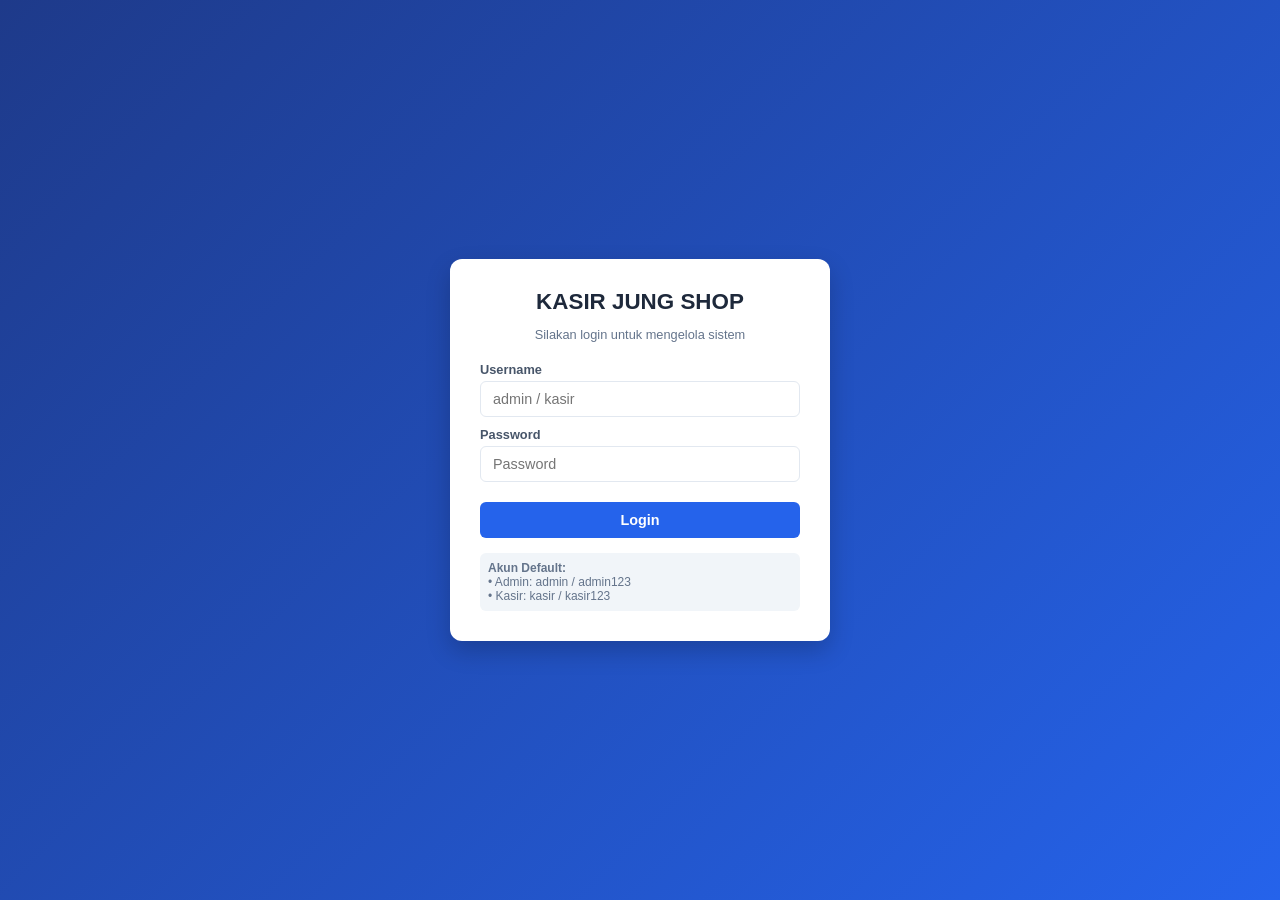
==== index.html @ 212c3812 "Include CryptoJS for SHA-256 functionality Added CryptoJS SHA-256 script for cryptographic functions" ====
<!DOCTYPE html>
<html lang="id">
<head>
  <meta charset="UTF-8">
  <meta name="viewport" content="width=device-width, initial-scale=1.0">
  <title>KASIR JUNG SHOP - Multi-User & Cloud Powered</title>
  
  <!-- Chart.js CDN -->
  <script src="https://cdn.jsdelivr.net/npm/chart.js"></script>

  <!-- Firebase SDK -->
<script src="https://www.gstatic.com/firebasejs/10.8.0/firebase-app-compat.js"></script>
<script src="https://www.gstatic.com/firebasejs/10.8.0/firebase-database-compat.js"></script>
<!-- CryptoJS SHA-256 -->
<script src="https://cdnjs.cloudflare.com/ajax/libs/crypto-js/4.1.1/crypto-js.min.js"></script>

  <style>
    :root {
      --primary: #2563eb;
      --primary-dark: #1d4ed8;
      --success: #10b981;
      --danger: #ef4444;
      --warning: #f59e0b;
      --bg: #f8fafc;
      --surface: #ffffff;
      --text: #0f172a;
      --text-muted: #64748b;
      --border: #e2e8f0;
    }

    * { box-sizing: border-box; margin: 0; padding: 0; font-family: -apple-system, BlinkMacSystemFont, "Segoe UI", Roboto, sans-serif; }
    body { background: var(--bg); color: var(--text); padding-bottom: 75px; }

    /* LAYOUT LOGIN */
    #login-screen {
      position: fixed;
      top: 0; left: 0; width: 100%; height: 100%;
      background: linear-gradient(135deg, #1e3a8a, var(--primary));
      display: flex;
      justify-content: center;
      align-items: center;
      z-index: 1000;
      padding: 20px;
    }
    .login-box {
      background: white;
      padding: 30px;
      border-radius: 12px;
      width: 100%;
      max-width: 380px;
      box-shadow: 0 10px 25px rgba(0,0,0,0.2);
      text-align: center;
    }

    header {
      background: linear-gradient(135deg, #1e3a8a, var(--primary));
      color: white;
      padding: 1rem;
      font-weight: 700;
      font-size: 1.2rem;
      box-shadow: 0 2px 4px rgba(0,0,0,0.1);
      display: flex;
      justify-content: space-between;
      align-items: center;
    }

    .header-user-info {
      display: flex;
      align-items: center;
      gap: 10px;
      font-size: 0.8rem;
      font-weight: normal;
    }

    .status-badge {
      font-size: 0.75rem;
      padding: 4px 8px;
      border-radius: 12px;
      background: rgba(255,255,255,0.2);
    }

    nav {
      position: fixed;
      bottom: 0;
      width: 100%;
      background: var(--surface);
      display: flex;
      border-top: 1px solid var(--border);
      z-index: 10;
      box-shadow: 0 -2px 10px rgba(0,0,0,0.05);
    }
    nav button {
      flex: 1;
      padding: 10px 5px;
      border: none;
      background: none;
      font-size: 0.8rem;
      font-weight: 600;
      color: var(--text-muted);
      cursor: pointer;
      display: flex;
      flex-direction: column;
      align-items: center;
      gap: 3px;
    }
    nav button.active {
      color: var(--primary);
      border-top: 3px solid var(--primary);
      background: #eff6ff;
    }

    .tab-content { display: none; padding: 1rem; max-width: 1200px; margin: 0 auto; }
    .tab-content.active { display: block; }

    .card {
      background: var(--surface);
      border-radius: 10px;
      padding: 1.2rem;
      margin-bottom: 1rem;
      border: 1px solid var(--border);
      box-shadow: 0 1px 3px rgba(0,0,0,0.05);
    }
    h2 { font-size: 1.1rem; margin-bottom: 1rem; color: #1e293b; border-bottom: 2px solid #f1f5f9; padding-bottom: 0.4rem; }

    /* Alert Stok Kritis Banner */
    .alert-banner {
      background: #fffbebf8;
      border: 1px solid #fcd34d;
      border-left: 5px solid var(--warning);
      border-radius: 8px;
      padding: 12px 15px;
      margin-bottom: 1rem;
      display: none;
      align-items: center;
      justify-content: space-between;
    }
    .alert-banner.active { display: flex; }
    .alert-banner .details { font-size: 0.85rem; color: #92400e; }
    .alert-banner .details strong { color: #78350f; }

    .form-group { margin-bottom: 10px; text-align: left; }
    .form-group label { display: block; font-size: 0.8rem; font-weight: 600; margin-bottom: 4px; color: #475569; }
    
    input, button, select, textarea {
      width: 100%;
      padding: 9px 12px;
      border: 1px solid var(--border);
      border-radius: 6px;
      font-size: 0.9rem;
      outline: none;
    }
    input:focus, select:focus { border-color: var(--primary); }

    .btn { font-weight: 600; cursor: pointer; border: none; transition: 0.2s; text-align: center; display: inline-block; }
    .btn-primary { background: var(--primary); color: white; }
    .btn-primary:hover { background: var(--primary-dark); }
    .btn-danger { background: var(--danger); color: white; }
    .btn-secondary { background: #64748b; color: white; }
    .btn-success { background: var(--success); color: white; }
    .btn-warning { background: var(--warning); color: white; }

    .grid-2 { display: grid; grid-template-columns: 1fr 1fr; gap: 10px; }
    .grid-3 { display: grid; grid-template-columns: repeat(3, 1fr); gap: 10px; }

    .grid-produk {
      display: grid;
      grid-template-columns: repeat(auto-fill, minmax(140px, 1fr));
      gap: 12px;
      max-height: 400px;
      overflow-y: auto;
      padding: 4px;
    }
    .item-produk {
      background: var(--surface);
      border: 1px solid var(--border);
      padding: 10px;
      border-radius: 8px;
      text-align: center;
      cursor: pointer;
      position: relative;
      transition: transform 0.1s, box-shadow 0.1s;
      display: flex;
      flex-direction: column;
      justify-content: space-between;
    }
    .item-produk:hover { transform: translateY(-2px); box-shadow: 0 4px 6px rgba(0,0,0,0.05); }
    .item-produk img {
      width: 100%;
      height: 90px;
      object-fit: cover;
      border-radius: 6px;
      margin-bottom: 6px;
      background: #f1f5f9;
    }
    .item-produk h4 { font-size: 0.85rem; margin-bottom: 2px; }
    .item-produk .id-badge { font-size: 0.65rem; color: #64748b; margin-bottom: 4px; }
    .item-produk .price { font-size: 0.85rem; color: var(--primary); font-weight: bold; }
    .item-produk .badge-type {
      position: absolute;
      top: 5px;
      left: 5px;
      background: rgba(0,0,0,0.65);
      color: white;
      font-size: 0.6rem;
      padding: 2px 5px;
      border-radius: 4px;
      max-width: 90%;
      white-space: nowrap;
      overflow: hidden;
      text-overflow: ellipsis;
    }

    .badge-stok { font-size: 0.7rem; padding: 2px 6px; border-radius: 4px; font-weight: 600; }
    .stok-aman { background: #dcfce7; color: #166534; }
    .stok-kritis { background: #fef3c7; color: #92400e; }
    .stok-habis { background: #fee2e2; color: #991b1b; }

    .top-rank-badge {
      display: inline-block;
      width: 22px;
      height: 22px;
      line-height: 22px;
      border-radius: 50%;
      background: #e2e8f0;
      color: #334155;
      font-weight: bold;
      text-align: center;
      font-size: 0.75rem;
    }
    .top-1 { background: #fef08a; color: #854d0e; }
    .top-2 { background: #e2e8f0; color: #475569; }
    .top-3 { background: #ffedd5; color: #9a3412; }

    table { width: 100%; border-collapse: collapse; margin-bottom: 1rem; font-size: 0.82rem; }
    th, td { text-align: left; padding: 8px; border-bottom: 1px solid var(--border); vertical-align: middle; }
    th { background: #f8fafc; font-weight: 600; color: #475569; }

    .summary-card { background: #f1f5f9; padding: 10px; border-radius: 8px; margin-bottom: 10px; }
    .summary-card .row { display: flex; justify-content: space-between; margin-bottom: 4px; font-size: 0.9rem; }
    .summary-card .row.total { font-weight: bold; font-size: 1.1rem; border-top: 1px solid var(--border); padding-top: 6px; color: var(--primary); }

    .modal { display: none; position: fixed; top: 0; left: 0; width: 100%; height: 100%; background: rgba(0,0,0,0.5); z-index: 100; justify-content: center; align-items: center; padding: 15px; }
    .modal.active { display: flex; }
    .modal-content { background: white; padding: 20px; border-radius: 10px; width: 100%; max-width: 420px; max-height: 90vh; overflow-y: auto; }

    .struk-box { font-family: 'Courier New', Courier, monospace; font-size: 0.8rem; line-height: 1.3; }
    .struk-header { text-align: center; margin-bottom: 10px; border-bottom: 1px dashed #000; padding-bottom: 5px; }
    .struk-footer { text-align: center; margin-top: 10px; border-top: 1px dashed #000; padding-top: 5px; }
    .struk-row { display: flex; justify-content: space-between; margin-bottom: 3px; }

    @media print {
      body * { visibility: hidden; }
      #area-struk, #area-struk * { visibility: visible; }
      #area-struk { position: absolute; left: 0; top: 0; width: 100%; }
      .no-print { display: none !important; }
    }
  </style>
</head>
<body>

  <!-- SCREEN LOGIN -->
  <div id="login-screen">
    <div class="login-box">
      <h2 style="border:none; text-align:center; font-size:1.4rem; margin-bottom:5px;">KASIR JUNG SHOP</h2>
      <p style="font-size:0.8rem; color:#64748b; margin-bottom:20px;">Silakan login untuk mengelola sistem</p>

      <div class="form-group">
        <label>Username</label>
        <input type="text" id="login-user" placeholder="admin / kasir">
      </div>
      <div class="form-group">
        <label>Password</label>
        <input type="password" id="login-pass" placeholder="Password">
      </div>

      <button class="btn btn-primary" style="padding:10px; margin-top:10px; width:100%;" onclick="prosesLogin()">Login</button>
      
      <div style="margin-top:15px; font-size:0.75rem; color:#64748b; text-align:left; background:#f1f5f9; padding:8px; border-radius:6px;">
        <b>Akun Default:</b><br>
        • Admin: <code>admin</code> / <code>admin123</code><br>
        • Kasir: <code>kasir</code> / <code>kasir123</code>
      </div>
    </div>
  </div>

  <header class="no-print">
    <span>KASIR JUNG SHOP</span>
    <div class="header-user-info">
      <span class="status-badge" id="cloud-status">☁️ Connected</span>
      <span id="user-display-name" style="font-weight:bold;">👤 Admin</span>
      <button class="btn btn-danger" style="padding:3px 8px; font-size:0.75rem;" onclick="logout()">Logout</button>
    </div>
  </header>

  <!-- TAB 1: KASIR -->
  <div id="tab-kasir" class="tab-content active no-print">
    <!-- Banner Notifikasi Stok Kritis -->
    <div class="alert-banner" id="banner-stok-kasir">
      <div class="details">
        ⚠️ <strong>Peringatan Stok Kritis / Habis!</strong>
        <span id="text-banner-stok">Ada produk yang stoknya tersisa kurang dari 2.</span>
      </div>
      <button class="btn btn-warning role-admin-only" style="width: auto; padding: 4px 10px; font-size: 0.75rem;" onclick="switchTab('produk')">Cek Stok</button>
    </div>

    <div class="grid-2" style="grid-template-columns: 1fr; gap: 10px;">
      <div class="card">
        <div class="grid-2" style="margin-bottom: 10px;">
          <input type="text" id="search-produk" placeholder="🔍 Cari Nama / ID / Varian..." oninput="renderProdukKasir()">
          <select id="filter-kategori" onchange="renderProdukKasir()">
            <option value="">Semua Kategori</option>
          </select>
        </div>
        <div class="grid-produk" id="daftar-produk-kasir"></div>
      </div>

      <div class="card">
        <h2>Keranjang Penjualan</h2>
        <div style="overflow-x: auto;">
          <table>
            <thead>
              <tr>
                <th>Produk</th>
                <th>Harga</th>
                <th style="width: 70px;">Qty</th>
                <th>Total</th>
                <th>Aksi</th>
              </tr>
            </thead>
            <tbody id="tabel-keranjang"></tbody>
          </table>
        </div>

        <div class="summary-card">
          <div class="row"><span>Subtotal:</span> <span>Rp <span id="text-subtotal">0</span></span></div>
          <div class="row">
            <span>Diskon Item:</span>
            <span style="color: var(--danger);">- Rp <span id="text-diskon-item">0</span></span>
          </div>
          <div class="row" style="align-items: center;">
            <span>Diskon Tambahan:</span>
            <div style="display: flex; gap: 5px; width: 130px;">
              <input type="number" id="input-diskon-nilai" value="0" style="padding: 2px 5px; text-align: right;" oninput="hitungKembalian()">
              <select id="input-diskon-tipe" style="padding: 2px; width: 60px;" onchange="hitungKembalian()">
                <option value="rp">Rp</option>
                <option value="%">%</option>
              </select>
            </div>
          </div>
          <div class="row total"><span>Total Akhir:</span> <span>Rp <span id="text-total">0</span></span></div>
        </div>

        <div class="form-group">
          <label>Metode Pembayaran:</label>
          <select id="select-metode">
            <option value="Tunai">Tunai</option>
            <option value="QRIS">QRIS</option>
            <option value="Transfer Bank">Transfer Bank</option>
          </select>
        </div>

        <div class="form-group">
          <label>Jumlah Bayar (Rp):</label>
          <input type="number" id="input-bayar" placeholder="0" oninput="hitungKembalian()">
        </div>

        <div class="row" style="display: flex; justify-content: space-between; margin-bottom: 10px; font-weight: bold;">
          <span>Kembalian:</span>
          <span style="color: var(--success); font-size: 1.1rem;">Rp <span id="text-kembalian">0</span></span>
        </div>

        <button class="btn btn-primary" style="padding: 12px;" onclick="prosesTransaksi()">Selesaikan Transaksi</button>
      </div>
    </div>
  </div>

  <!-- TAB 2: PRODUK (ADMIN ONLY) -->
  <div id="tab-produk" class="tab-content no-print">
    <!-- Banner Notifikasi Stok Kritis -->
    <div class="alert-banner" id="banner-stok-produk">
      <div class="details">
        ⚠️ <strong>Peringatan Stok Kritis / Habis!</strong>
        <span id="text-banner-stok-produk">Segera tambahkan stok produk terkait.</span>
      </div>
    </div>

    <div class="card">
      <h2 id="form-produk-title">Tambah / Edit Produk</h2>
      <input type="hidden" id="edit-produk-id">
      
      <div class="grid-2">
        <div class="form-group">
          <label>ID Produk (Auto):</label>
          <input type="text" id="p-id" readonly style="background: #f1f5f9;">
        </div>
        <div class="form-group">
          <label>Nama Produk *:</label>
          <input type="text" id="p-nama" placeholder="Contoh: Baju Kaos">
        </div>
      </div>

      <div class="grid-3">
        <div class="form-group">
          <label>Kategori:</label>
          <input type="text" id="p-kategori" placeholder="Umum/Makanan/Baju">
        </div>
        <div class="form-group">
          <label>Tipe / Varian (Ketik Manual):</label>
          <input type="text" id="p-tipe" placeholder="Contoh: Merah XL / Rasa Cokelat">
        </div>
        <div class="form-group">
          <label>Stok *:</label>
          <input type="number" id="p-stok" placeholder="0">
        </div>
      </div>

      <div class="grid-3">
        <div class="form-group">
          <label>Harga Beli / Modal (Rp) *:</label>
          <input type="number" id="p-harga-beli" placeholder="0">
        </div>
        <div class="form-group">
          <label>Harga Jual (Rp) *:</label>
          <input type="number" id="p-harga-jual" placeholder="0">
        </div>
        <div class="form-group">
          <label>Diskon Produk (%):</label>
          <input type="number" id="p-diskon" placeholder="0" value="0">
        </div>
      </div>

      <div class="form-group">
        <label>Foto Produk (Upload / URL):</label>
        <div class="grid-2">
          <input type="file" id="p-foto-file" accept="image/*" onchange="previewUploadFoto(this)">
          <input type="text" id="p-foto-url" placeholder="atau paste URL Gambar..." oninput="previewUrlFoto(this.value)">
        </div>
        <div id="foto-preview-container" style="margin-top: 8px; display: none;">
          <img id="foto-preview" src="" style="height: 70px; border-radius: 6px; border: 1px solid var(--border);">
        </div>
      </div>

      <div style="display: flex; gap: 8px;">
        <button class="btn btn-primary" id="btn-simpan-produk" onclick="simpanProduk()">Simpan ke Cloud</button>
        <button class="btn btn-secondary" onclick="resetFormProduk()">Reset Form</button>
      </div>
    </div>

    <div class="card">
      <h2>Daftar Produk Master</h2>
      <div style="overflow-x: auto;">
        <table>
          <thead>
            <tr>
              <th>Foto</th>
              <th>ID & Nama</th>
              <th>Varian & Kategori</th>
              <th>Harga Beli</th>
              <th>Harga Jual</th>
              <th>Diskon</th>
              <th>Stok</th>
              <th>Aksi</th>
            </tr>
          </thead>
          <tbody id="tabel-produk-master"></tbody>
        </table>
      </div>
    </div>
  </div>

  <!-- TAB 3: LAPORAN & ANALYTICS (ADMIN ONLY) -->
  <div id="tab-laporan" class="tab-content no-print">
    <div class="card">
      <h2>Filter Laporan</h2>
      <div class="grid-3">
        <div class="form-group">
          <label>Tanggal Mulai:</label>
          <input type="date" id="filter-tgl-mulai" onchange="renderLaporan()">
        </div>
        <div class="form-group">
          <label>Tanggal Selesai:</label>
          <input type="date" id="filter-tgl-selesai" onchange="renderLaporan()">
        </div>
        <div class="form-group" style="display: flex; align-items: flex-end;">
          <button class="btn btn-secondary" onclick="resetFilterTanggal()">Reset Filter</button>
        </div>
      </div>
    </div>

    <div class="grid-2">
      <div class="card" style="border-left: 4px solid var(--primary);">
        <small style="color: var(--text-muted); font-weight: bold;">TOTAL OMZET</small>
        <h1 style="color: var(--primary); font-size: 1.6rem; margin-top: 5px;">Rp <span id="rep-omzet">0</span></h1>
      </div>
      <div class="card" style="border-left: 4px solid var(--success);">
        <small style="color: var(--text-muted); font-weight: bold;">TOTAL LABA BERSIH</small>
        <h1 style="color: var(--success); font-size: 1.6rem; margin-top: 5px;">Rp <span id="rep-laba">0</span></h1>
      </div>
    </div>

    <div class="grid-2">
      <div class="card">
        <h2>Grafik Penjualan & Laba</h2>
        <canvas id="chartLaporan" height="120"></canvas>
      </div>
      <div class="card">
        <h2>Statistik Penjualan Produk (Unit Terjual)</h2>
        <canvas id="chartProdukTerlaris" height="120"></canvas>
      </div>
    </div>

    <div class="card">
      <h2>🏆 Produk Terlaris (Top Selling)</h2>
      <div style="overflow-x: auto;">
        <table>
          <thead>
            <tr>
              <th style="width: 50px;">Peringkat</th>
              <th>Nama Produk</th>
              <th>Total Terjual (Qty)</th>
              <th>Total Omzet Produk</th>
            </tr>
          </thead>
          <tbody id="tabel-top-produk"></tbody>
        </table>
      </div>
    </div>

    <div class="card">
      <h2>Riwayat Transaksi</h2>
      <div style="overflow-x: auto;">
        <table>
          <thead>
            <tr>
              <th>ID Struk</th>
              <th>Waktu</th>
              <th>Kasir</th>
              <th>Metode</th>
              <th>Omzet</th>
              <th>Laba</th>
              <th>Aksi</th>
            </tr>
          </thead>
          <tbody id="tabel-riwayat"></tbody>
        </table>
      </div>
    </div>
  </div>

  <!-- NAVIGASI BAWAH -->
  <nav class="no-print">
    <button id="btn-tab-kasir" class="active" onclick="switchTab('kasir')"><span>🛒</span> Kasir</button>
    <button id="btn-tab-produk" class="role-admin-only" onclick="switchTab('produk')"><span>📦</span> Produk</button>
    <button id="btn-tab-laporan" class="role-admin-only" onclick="switchTab('laporan')"><span>📊</span> Laporan</button>
  </nav>

  <!-- MODAL STRUK -->
  <div id="modal-struk" class="modal">
    <div class="modal-content">
      <div id="area-struk" class="struk-box">
        <div class="struk-header">
          <h3 style="font-size: 1.1rem; font-weight: bold;">KASIR JUNG SHOP</h3>
          <p>Jl. Toko Utama No. 88</p>
          <p id="struk-waktu" style="font-size: 0.7rem; margin-top: 4px;"></p>
          <p id="struk-id" style="font-size: 0.7rem;"></p>
          <p id="struk-kasir" style="font-size: 0.7rem; font-weight:bold;"></p>
        </div>
        <div id="struk-items"></div>
        <hr style="border: none; border-top: 1px dashed #000; margin: 6px 0;">
        <div class="struk-row"><span>Subtotal:</span><span id="struk-subtotal"></span></div>
        <div class="struk-row"><span>Diskon:</span><span id="struk-diskon"></span></div>
        <div class="struk-row" style="font-weight: bold;"><span>Total:</span><span id="struk-total"></span></div>
        <div class="struk-row"><span>Metode:</span><span id="struk-metode"></span></div>
        <div class="struk-row"><span>Bayar:</span><span id="struk-bayar"></span></div>
        <div class="struk-row"><span>Kembali:</span><span id="struk-kembali"></span></div>
        <div class="struk-footer">
          <p>Terima Kasih Telah Berbelanja!</p>
        </div>
      </div>
      <div class="no-print" style="margin-top: 15px; display: flex; gap: 8px;">
        <button class="btn btn-primary" style="flex: 1;" onclick="window.print()">🖨️ Cetak / PDF</button>
        <button class="btn btn-secondary" onclick="tutupStruk()">Tutup</button>
      </div>
    </div>
  </div>

  <script>
    // -------------------------------------------------------------
    // 1. KONFIGURASI FIREBASE
    // -------------------------------------------------------------
    const firebaseConfig = {
      apiKey: "AIzaSyDrwkztKSHmBuw2J5ygf4wQv4WxkCVJacY",
      authDomain: "kasir-jung-shop.firebaseapp.com",
      databaseURL: "https://kasir-jung-shop-default-rtdb.firebaseio.com",
      projectId: "kasir-jung-shop",
      storageBucket: "kasir-jung-shop.firebasestorage.app",
      messagingSenderId: "989191859033",
      appId: "1:989191859033:web:a85f8534dbf6a93dbe3a48",
      measurementId: "G-0DEBRYX63R"
    };

    firebase.initializeApp(firebaseConfig);
    const db = firebase.database();
    
    db.ref('.info/connected').on('value', (snap) => {
      const statusEl = document.getElementById('cloud-status');
      if (snap.val() === true) {
        statusEl.innerText = '☁️ Connected';
        statusEl.style.background = 'rgba(16, 185, 129, 0.3)';
      } else {
        statusEl.innerText = '📡 Offline';
        statusEl.style.background = 'rgba(239, 68, 68, 0.3)';
      }
    });

    // Global State
    let currentUser = null; // { username, role }
    let produkList = [];
    let transaksiList = [];
    let keranjang = [];
    let chartInstance = null;
    let chartTopProdukInstance = null;
    let tempFotoBase64 = '';

    // System User List (Dapat diperluas/disimpan di DB jika diperlukan)
    const USERS = [
      { username: 'admin', pass: 'admin123', name: 'Admin Utama', role: 'admin' },
      { username: 'kasir', pass: 'kasir123', name: 'Kasir Toko', role: 'kasir' }
    ];

    /* AUTH LOGIC */
    function prosesLogin() {
      const u = document.getElementById('login-user').value.trim();
      const p = document.getElementById('login-pass').value.trim();

      const found = USERS.find(user => user.username === u && user.pass === p);
      if (found) {
        currentUser = found;
        document.getElementById('login-screen').style.display = 'none';
        document.getElementById('user-display-name').innerText = `👤 ${found.name} (${found.role.toUpperCase()})`;
        
        applyRolePermissions();
        listenToDatabase();
        generateAutoId();
      } else {
        alert('Username atau Password salah!');
      }
    }

    function logout() {
      currentUser = null;
      document.getElementById('login-screen').style.display = 'flex';
      document.getElementById('login-user').value = '';
      document.getElementById('login-pass').value = '';
    }

    function applyRolePermissions() {
      const isKasir = currentUser && currentUser.role === 'kasir';
      const adminElements = document.querySelectorAll('.role-admin-only');

      adminElements.forEach(el => {
        el.style.display = isKasir ? 'none' : '';
      });

      // Paksa ke tab kasir jika role kasir
      switchTab('kasir');
    }

    // Realtime Database Listener
    function listenToDatabase() {
      db.ref('produk').on('value', (snapshot) => {
        const data = snapshot.val();
        produkList = data ? Object.values(data) : [];
        renderAll();
      });

      db.ref('transaksi').on('value', (snapshot) => {
        const data = snapshot.val();
        transaksiList = data ? Object.values(data) : [];
        transaksiList.sort((a,b) => new Date(b.waktu) - new Date(a.waktu));
        renderLaporan();
      });
    }

    function generateAutoId() {
      document.getElementById('p-id').value = 'PRD-' + Date.now().toString().slice(-6);
    }

    function switchTab(tabName) {
      if (currentUser.role === 'kasir' && tabName !== 'kasir') {
        alert('Akses Ditolak: Fitur ini hanya untuk Admin!');
        return;
      }

      document.querySelectorAll('.tab-content').forEach(el => el.classList.remove('active'));
      document.querySelectorAll('nav button').forEach(el => el.classList.remove('active'));
      document.getElementById(`tab-${tabName}`).classList.add('active');
      document.getElementById(`btn-tab-${tabName}`).classList.add('active');
      renderAll();
    }

    function renderAll() {
      updateKategoriDropdown();
      renderProdukKasir();
      renderTabelMasterProduk();
      cekNotifikasiStokKritis();
    }

    /* FITUR NOTIFIKASI STOK KRITIS (< 2 / tersisa 1 atau 0) */
    function cekNotifikasiStokKritis() {
      const produkKritis = produkList.filter(p => p.stok < 2);
      const bannerKasir = document.getElementById('banner-stok-kasir');
      const bannerProduk = document.getElementById('banner-stok-produk');

      if (produkKritis.length > 0) {
        const teks = `Terdapat ${produkKritis.length} produk yang stoknya tersisa kurang dari 2 (kritis/habis).`;
        document.getElementById('text-banner-stok').innerText = teks;
        document.getElementById('text-banner-stok-produk').innerText = teks;
        bannerKasir.classList.add('active');
        bannerProduk.classList.add('active');
      } else {
        bannerKasir.classList.remove('active');
        bannerProduk.classList.remove('active');
      }
    }

    function updateKategoriDropdown() {
      const select = document.getElementById('filter-kategori');
      const kategoris = [...new Set(produkList.map(p => p.kategori).filter(Boolean))];
      select.innerHTML = '<option value="">Semua Kategori</option>';
      kategoris.forEach(k => select.innerHTML += `<option value="${k}">${k}</option>`);
    }

    /* KASIR LOGIC */
    function renderProdukKasir() {
      const container = document.getElementById('daftar-produk-kasir');
      const search = document.getElementById('search-produk').value.toLowerCase();
      const kat = document.getElementById('filter-kategori').value;

      container.innerHTML = '';
      const filtered = produkList.filter(p => {
        const matchSearch = p.nama.toLowerCase().includes(search) || p.id.toLowerCase().includes(search) || (p.tipe && p.tipe.toLowerCase().includes(search));
        const matchKat = kat === '' || p.kategori === kat;
        return matchSearch && matchKat;
      });

      if (filtered.length === 0) {
        container.innerHTML = '<p style="grid-column: 1/-1; text-align: center; color: #94a3b8; padding: 20px;">Produk tidak ditemukan</p>';
        return;
      }

      filtered.forEach(p => {
        const hargaEfektif = p.hargaJual - (p.hargaJual * (p.diskon / 100));
        // Stok kritis terpicu bila stok < 2
        let badgeClass = p.stok <= 0 ? 'stok-habis' : (p.stok < 2 ? 'stok-kritis' : 'stok-aman');
        const defaultImg = 'https://via.placeholder.com/150?text=No+Image';

        container.innerHTML += `
          <div class="item-produk" onclick="tambahKeKeranjang('${p.id}')">
            ${p.tipe ? `<span class="badge-type">${p.tipe}</span>` : ''}
            <img src="${p.foto || defaultImg}" onerror="this.src='${defaultImg}'">
            <h4>${p.nama}</h4>
            <div class="id-badge">${p.id}</div>
            <div class="price">Rp ${hargaEfektif.toLocaleString()}</div>
            <div style="margin-top: 4px;"><span class="badge-stok ${badgeClass}">Stok: ${p.stok}</span></div>
          </div>
        `;
      });
    }

    function tambahKeKeranjang(id) {
      const produk = produkList.find(p => p.id === id);
      if (!produk) return;
      if (produk.stok <= 0) return alert('Stok produk habis!');

      const itemInCart = keranjang.find(k => k.id === id);
      if (itemInCart) {
        if (itemInCart.qty < produk.stok) itemInCart.qty++;
        else alert('Stok tidak mencukupi!');
      } else {
        const hargaEfektif = produk.hargaJual - (produk.hargaJual * (produk.diskon / 100));
        keranjang.push({
          id: produk.id,
          nama: produk.nama + (produk.tipe ? ` (${produk.tipe})` : ''),
          hargaBeli: produk.hargaBeli,
          hargaJual: produk.hargaJual,
          diskonRp: produk.hargaJual * (produk.diskon / 100),
          hargaEfektif: hargaEfektif,
          qty: 1
        });
      }
      renderTabelKeranjang();
    }

    function renderTabelKeranjang() {
      const tbody = document.getElementById('tabel-keranjang');
      tbody.innerHTML = '';
      let subtotal = 0, totalDiskonItem = 0;

      keranjang.forEach((item, index) => {
        subtotal += item.hargaJual * item.qty;
        totalDiskonItem += item.diskonRp * item.qty;
        tbody.innerHTML += `
          <tr>
            <td><b>${item.nama}</b></td>
            <td>Rp ${item.hargaEfektif.toLocaleString()}</td>
            <td><input type="number" min="1" value="${item.qty}" style="padding:2px 4px; text-align:center;" onchange="updateQtyKeranjang(${index}, this.value)"></td>
            <td>Rp ${(item.hargaEfektif * item.qty).toLocaleString()}</td>
            <td><button class="btn btn-danger" style="padding:2px 6px;" onclick="hapusDariKeranjang(${index})">✕</button></td>
          </tr>
        `;
      });

      document.getElementById('text-subtotal').innerText = subtotal.toLocaleString();
      document.getElementById('text-diskon-item').innerText = totalDiskonItem.toLocaleString();
      hitungKembalian();
    }

    function updateQtyKeranjang(index, qtyVal) {
      const qty = parseInt(qtyVal);
      if (isNaN(qty) || qty <= 0) return hapusDariKeranjang(index);
      const item = keranjang[index];
      const p = produkList.find(prod => prod.id === item.id);
      if (qty > p.stok) { alert('Stok melebihi batas!'); renderTabelKeranjang(); return; }
      item.qty = qty;
      renderTabelKeranjang();
    }

    function hapusDariKeranjang(index) {
      keranjang.splice(index, 1);
      renderTabelKeranjang();
    }

    function hitungKembalian() {
      let net = keranjang.reduce((sum, item) => sum + (item.hargaEfektif * item.qty), 0);
      const val = parseFloat(document.getElementById('input-diskon-nilai').value) || 0;
      const tipe = document.getElementById('input-diskon-tipe').value;
      let diskonTambahan = tipe === '%' ? net * (val / 100) : val;

      const total = Math.max(0, net - diskonTambahan);
      document.getElementById('text-total').innerText = total.toLocaleString();

      const bayar = parseFloat(document.getElementById('input-bayar').value) || 0;
      document.getElementById('text-kembalian').innerText = Math.max(0, bayar - total).toLocaleString();
    }

    function prosesTransaksi() {
      if (keranjang.length === 0) return alert('Keranjang masih kosong!');

      let net = keranjang.reduce((sum, item) => sum + (item.hargaEfektif * item.qty), 0);
      let subtotalOriginal = keranjang.reduce((sum, item) => sum + (item.hargaJual * item.qty), 0);
      let totalHPP = keranjang.reduce((sum, item) => sum + (item.hargaBeli * item.qty), 0);
      let diskonItemTotal = keranjang.reduce((sum, item) => sum + (item.diskonRp * item.qty), 0);

      const val = parseFloat(document.getElementById('input-diskon-nilai').value) || 0;
      const tipe = document.getElementById('input-diskon-tipe').value;
      let diskonTambahan = tipe === '%' ? net * (val / 100) : val;

      const totalAkhir = Math.max(0, net - diskonTambahan);
      const bayar = parseFloat(document.getElementById('input-bayar').value) || 0;
      if (bayar < totalAkhir) return alert('Uang pembayaran kurang!');

      const trxId = 'TRX-' + Date.now();
      const transaksi = {
        id: trxId,
        waktu: new Date().toLocaleString('id-ID'),
        tanggalISO: new Date().toISOString().split('T')[0],
        kasir: currentUser ? currentUser.name : 'Unknown',
        items: keranjang,
        subtotal: subtotalOriginal,
        diskonTotal: diskonItemTotal + diskonTambahan,
        total: totalAkhir,
        hpp: totalHPP,
        laba: totalAkhir - totalHPP,
        bayar,
        kembalian: bayar - totalAkhir,
        metode: document.getElementById('select-metode').value
      };

      // Potong Stok
      keranjang.forEach(item => {
        const p = produkList.find(prod => prod.id === item.id);
        if (p) db.ref('produk/' + p.id + '/stok').set(p.stok - item.qty);
      });

      // Simpan Transaksi
      db.ref('transaksi/' + trxId).set(transaksi).then(() => {
        tampilkanStruk(transaksi);
        keranjang = [];
        document.getElementById('input-bayar').value = '';
        renderTabelKeranjang();
      });
    }

    /* PRODUK MANAGEMENT */
    function simpanProduk() {
      const editId = document.getElementById('edit-produk-id').value;
      const id = document.getElementById('p-id').value;
      const nama = document.getElementById('p-nama').value.trim();
      const kategori = document.getElementById('p-kategori').value.trim() || 'Umum';
      const tipe = document.getElementById('p-tipe').value.trim();
      const stok = parseInt(document.getElementById('p-stok').value);
      const hargaBeli = parseFloat(document.getElementById('p-harga-beli').value);
      const hargaJual = parseFloat(document.getElementById('p-harga-jual').value);
      const diskon = parseFloat(document.getElementById('p-diskon').value) || 0;

      if (!nama || isNaN(stok) || isNaN(hargaBeli) || isNaN(hargaJual)) return alert('Harap lengkapi semua data wajib!');

      const fotoData = tempFotoBase64 || document.getElementById('p-foto-url').value;
      const targetId = editId || id;

      const payload = { id: targetId, nama, kategori, tipe, stok, hargaBeli, hargaJual, diskon, foto: fotoData };

      db.ref('produk/' + targetId).set(payload).then(() => {
        alert('Produk berhasil disimpan ke Cloud!');
        resetFormProduk();
      });
    }

    function hapusProduk(id) {
      if (confirm(`Hapus produk ${id}?`)) db.ref('produk/' + id).remove();
    }

    function editProduk(id) {
      const p = produkList.find(item => item.id === id);
      if (!p) return;

      document.getElementById('form-produk-title').innerText = 'Edit Produk (' + p.id + ')';
      document.getElementById('edit-produk-id').value = p.id;
      document.getElementById('p-id').value = p.id;
      document.getElementById('p-nama').value = p.nama;
      document.getElementById('p-kategori').value = p.kategori;
      document.getElementById('p-tipe').value = p.tipe || '';
      document.getElementById('p-stok').value = p.stok;
      document.getElementById('p-harga-beli').value = p.hargaBeli;
      document.getElementById('p-harga-jual').value = p.hargaJual;
      document.getElementById('p-diskon').value = p.diskon;

      if(p.foto) {
        tempFotoBase64 = p.foto;
        document.getElementById('foto-preview').src = p.foto;
        document.getElementById('foto-preview-container').style.display = 'block';
      }
      window.scrollTo({ top: 0, behavior: 'smooth' });
    }

    function resetFormProduk() {
      document.getElementById('form-produk-title').innerText = 'Tambah / Edit Produk';
      document.getElementById('edit-produk-id').value = '';
      document.getElementById('p-nama').value = '';
      document.getElementById('p-kategori').value = '';
      document.getElementById('p-tipe').value = '';
      document.getElementById('p-stok').value = '';
      document.getElementById('p-harga-beli').value = '';
      document.getElementById('p-harga-jual').value = '';
      document.getElementById('p-diskon').value = '0';
      document.getElementById('p-foto-file').value = '';
      document.getElementById('p-foto-url').value = '';
      document.getElementById('foto-preview-container').style.display = 'none';
      tempFotoBase64 = '';
      generateAutoId();
    }

    function previewUploadFoto(input) {
      if (input.files && input.files[0]) {
        const reader = new FileReader();
        reader.onload = e => {
          tempFotoBase64 = e.target.result;
          document.getElementById('foto-preview').src = tempFotoBase64;
          document.getElementById('foto-preview-container').style.display = 'block';
        };
        reader.readAsDataURL(input.files[0]);
      }
    }

    function previewUrlFoto(url) {
      if (url.trim() !== '') {
        tempFotoBase64 = url;
        document.getElementById('foto-preview').src = url;
        document.getElementById('foto-preview-container').style.display = 'block';
      }
    }

    function renderTabelMasterProduk() {
      const tbody = document.getElementById('tabel-produk-master');
      tbody.innerHTML = '';
      produkList.forEach(p => {
        const defaultImg = 'https://via.placeholder.com/50?text=No+Img';
        tbody.innerHTML += `
          <tr>
            <td><img src="${p.foto || defaultImg}" style="width:40px; height:40px; object-fit:cover;" onerror="this.src='${defaultImg}'"></td>
            <td><b>${p.nama}</b><br><small style="color:#64748b;">${p.id}</small></td>
            <td>${p.tipe ? `<span style="font-size:0.75rem; background:#e2e8f0; padding:2px 5px; border-radius:4px;">${p.tipe}</span><br>` : ''}<small style="color:#64748b;">${p.kategori}</small></td>
            <td>Rp ${p.hargaBeli.toLocaleString()}</td>
            <td>Rp ${p.hargaJual.toLocaleString()}</td>
            <td>${p.diskon}%</td>
            <td><b>${p.stok}</b></td>
            <td>
              <button class="btn btn-warning" style="padding:2px 6px;" onclick="editProduk('${p.id}')">Edit</button>
              <button class="btn btn-danger" style="padding:2px 6px;" onclick="hapusProduk('${p.id}')">Hapus</button>
            </td>
          </tr>
        `;
      });
    }

    /* LAPORAN, STATISTIK & PRODUK TERLARIS */
    function renderLaporan() {
      if (currentUser && currentUser.role === 'kasir') return; // Bypass jika kasir

      const tglMulai = document.getElementById('filter-tgl-mulai').value;
      const tglSelesai = document.getElementById('filter-tgl-selesai').value;

      let list = [...transaksiList];
      if (tglMulai) list = list.filter(t => t.tanggalISO >= tglMulai);
      if (tglSelesai) list = list.filter(t => t.tanggalISO <= tglSelesai);

      let omzet = 0, laba = 0;
      const tbody = document.getElementById('tabel-riwayat');
      tbody.innerHTML = '';

      list.forEach(t => {
        omzet += t.total;
        laba += t.laba;
        tbody.innerHTML += `
          <tr>
            <td><small>${t.id}</small></td>
            <td>${t.waktu}</td>
            <td><small>${t.kasir || 'Kasir'}</small></td>
            <td>${t.metode}</td>
            <td>Rp ${t.total.toLocaleString()}</td>
            <td style="color:var(--success); font-weight:bold;">Rp ${t.laba.toLocaleString()}</td>
            <td><button class="btn btn-secondary" style="padding:2px 6px;" onclick='tampilkanStruk(${JSON.stringify(t)})'>Struk</button></td>
          </tr>
        `;
      });

      document.getElementById('rep-omzet').innerText = omzet.toLocaleString();
      document.getElementById('rep-laba').innerText = laba.toLocaleString();
      
      renderChart(list);
      renderTopProdukAndChart(list);
    }

    function renderTopProdukAndChart(listData) {
      const productStats = {};

      listData.forEach(t => {
        if (t.items && Array.isArray(t.items)) {
          t.items.forEach(item => {
            if (!productStats[item.nama]) {
              productStats[item.nama] = { qty: 0, omzet: 0 };
            }
            productStats[item.nama].qty += item.qty;
            productStats[item.nama].omzet += (item.hargaEfektif * item.qty);
          });
        }
      });

      // Sort Paling Banyak Terjual
      const sorted = Object.keys(productStats)
        .map(nama => ({ nama, ...productStats[nama] }))
        .sort((a, b) => b.qty - a.qty);

      // Render Tabel Peringkat Produk Terlaris
      const tbody = document.getElementById('tabel-top-produk');
      tbody.innerHTML = '';

      if (sorted.length === 0) {
        tbody.innerHTML = '<tr><td colspan="4" style="text-align:center; color:#94a3b8;">Belum ada data penjualan</td></tr>';
      } else {
        sorted.forEach((p, idx) => {
          let rankClass = idx === 0 ? 'top-1' : (idx === 1 ? 'top-2' : (idx === 2 ? 'top-3' : ''));
          tbody.innerHTML += `
            <tr>
              <td><span class="top-rank-badge ${rankClass}">${idx + 1}</span></td>
              <td><b>${p.nama}</b></td>
              <td><b>${p.qty}</b> Unit</td>
              <td>Rp ${p.omzet.toLocaleString()}</td>
            </tr>
          `;
        });
      }

      // Render Grafik Produk Terlaris
      const top5 = sorted.slice(0, 5);
      const ctx = document.getElementById('chartProdukTerlaris').getContext('2d');

      if (chartTopProdukInstance) chartTopProdukInstance.destroy();

      chartTopProdukInstance = new Chart(ctx, {
        type: 'bar',
        data: {
          labels: top5.map(p => p.nama),
          datasets: [{
            label: 'Unit Terjual (Qty)',
            data: top5.map(p => p.qty),
            backgroundColor: '#10b981'
          }]
        },
        options: {
          responsive: true,
          plugins: { legend: { display: false } },
          scales: { y: { beginAtZero: true } }
        }
      });
    }

    function resetFilterTanggal() {
      document.getElementById('filter-tgl-mulai').value = '';
      document.getElementById('filter-tgl-selesai').value = '';
      renderLaporan();
    }

    function renderChart(listData) {
      const ctx = document.getElementById('chartLaporan').getContext('2d');
      const grouped = {};
      [...listData].reverse().forEach(t => {
        const key = t.tanggalISO || t.waktu.split(' ')[0];
        if (!grouped[key]) grouped[key] = { omzet: 0, laba: 0 };
        grouped[key].omzet += t.total;
        grouped[key].laba += t.laba;
      });

      const labels = Object.keys(grouped);
      if (chartInstance) chartInstance.destroy();

      chartInstance = new Chart(ctx, {
        type: 'line',
        data: {
          labels,
          datasets: [
            { label: 'Omzet (Rp)', data: labels.map(k => grouped[k].omzet), borderColor: '#2563eb', fill: false },
            { label: 'Laba (Rp)', data: labels.map(k => grouped[k].laba), borderColor: '#10b981', fill: false }
          ]
        },
        options: { responsive: true }
      });
    }

    /* STRUK MODAL */
    function tampilkanStruk(trx) {
      document.getElementById('struk-waktu').innerText = trx.waktu;
      document.getElementById('struk-id').innerText = 'ID: ' + trx.id;
      document.getElementById('struk-kasir').innerText = 'Kasir: ' + (trx.kasir || 'Staff');
      
      const itemsContainer = document.getElementById('struk-items');
      itemsContainer.innerHTML = '';
      trx.items.forEach(item => {
        itemsContainer.innerHTML += `<div class="struk-row"><span>${item.nama} (${item.qty}x)</span><span>Rp ${(item.hargaEfektif * item.qty).toLocaleString()}</span></div>`;
      });
      document.getElementById('struk-subtotal').innerText = `Rp ${trx.subtotal.toLocaleString()}`;
      document.getElementById('struk-diskon').innerText = `-Rp ${trx.diskonTotal.toLocaleString()}`;
      document.getElementById('struk-total').innerText = `Rp ${trx.total.toLocaleString()}`;
      document.getElementById('struk-metode').innerText = trx.metode;
      document.getElementById('struk-bayar').innerText = `Rp ${trx.bayar.toLocaleString()}`;
      document.getElementById('struk-kembali').innerText = `Rp ${trx.kembalian.toLocaleString()}`;
      document.getElementById('modal-struk').classList.add('active');
    }

    function tutupStruk() {
      document.getElementById('modal-struk').classList.remove('active');
    }
  </script>
</body>
</html>
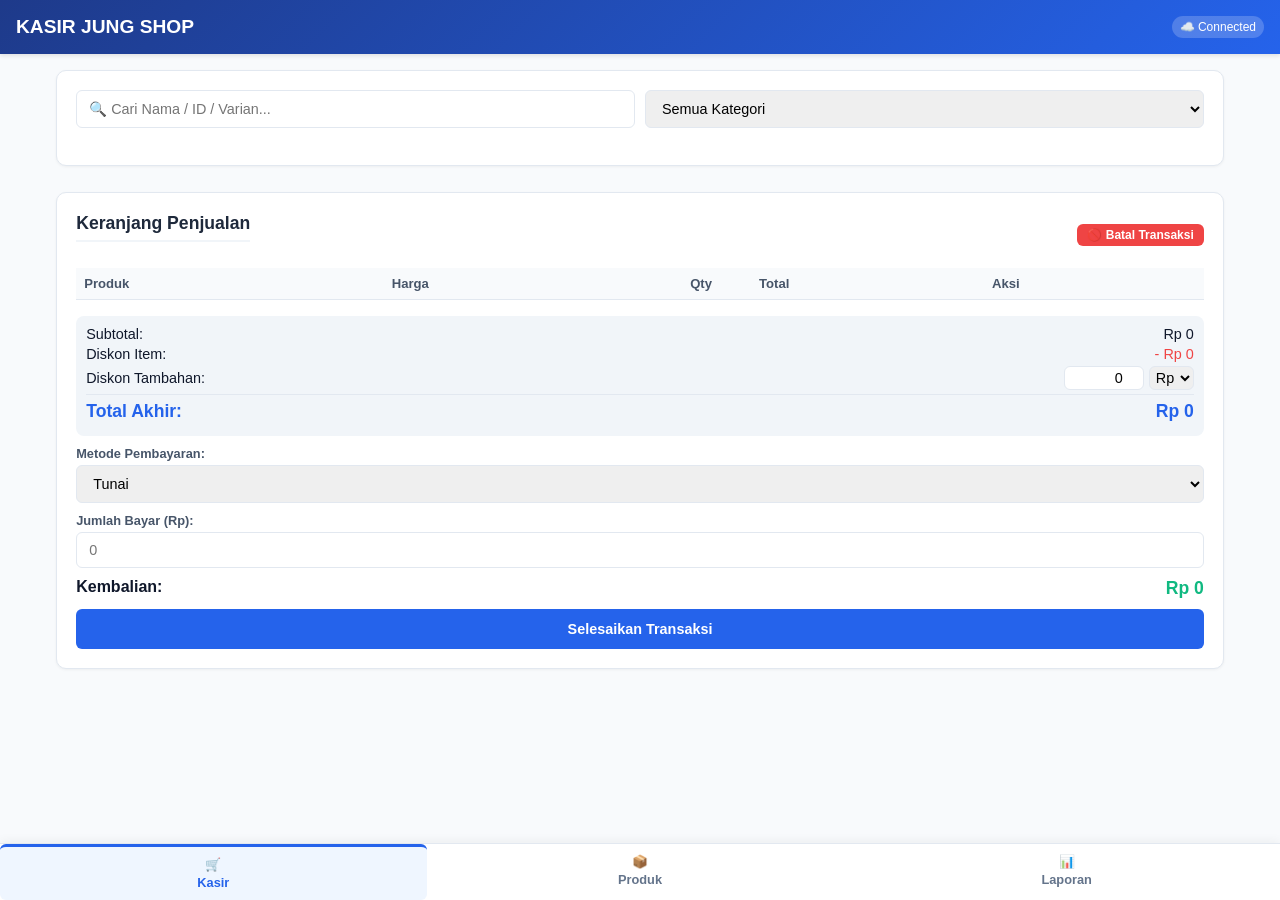
==== commit 54a6b7a9: "Refactor index.html for layout and functionality Updated title and removed login screen elements. Ad" ====
--- a/index.html
+++ b/index.html
@@ -3,16 +3,14 @@
 <head>
   <meta charset="UTF-8">
   <meta name="viewport" content="width=device-width, initial-scale=1.0">
-  <title>KASIR JUNG SHOP - Multi-User & Cloud Powered</title>
+  <title>KASIR JUNG SHOP - Cloud Powered POS</title>
   
   <!-- Chart.js CDN -->
   <script src="https://cdn.jsdelivr.net/npm/chart.js"></script>
 
   <!-- Firebase SDK -->
-<script src="https://www.gstatic.com/firebasejs/10.8.0/firebase-app-compat.js"></script>
-<script src="https://www.gstatic.com/firebasejs/10.8.0/firebase-database-compat.js"></script>
-<!-- CryptoJS SHA-256 -->
-<script src="https://cdnjs.cloudflare.com/ajax/libs/crypto-js/4.1.1/crypto-js.min.js"></script>
+  <script src="https://www.gstatic.com/firebasejs/10.8.0/firebase-app-compat.js"></script>
+  <script src="https://www.gstatic.com/firebasejs/10.8.0/firebase-database-compat.js"></script>
 
   <style>
     :root {
@@ -30,27 +28,6 @@
 
     * { box-sizing: border-box; margin: 0; padding: 0; font-family: -apple-system, BlinkMacSystemFont, "Segoe UI", Roboto, sans-serif; }
     body { background: var(--bg); color: var(--text); padding-bottom: 75px; }
-
-    /* LAYOUT LOGIN */
-    #login-screen {
-      position: fixed;
-      top: 0; left: 0; width: 100%; height: 100%;
-      background: linear-gradient(135deg, #1e3a8a, var(--primary));
-      display: flex;
-      justify-content: center;
-      align-items: center;
-      z-index: 1000;
-      padding: 20px;
-    }
-    .login-box {
-      background: white;
-      padding: 30px;
-      border-radius: 12px;
-      width: 100%;
-      max-width: 380px;
-      box-shadow: 0 10px 25px rgba(0,0,0,0.2);
-      text-align: center;
-    }
 
     header {
       background: linear-gradient(135deg, #1e3a8a, var(--primary));
@@ -231,6 +208,22 @@
     .top-2 { background: #e2e8f0; color: #475569; }
     .top-3 { background: #ffedd5; color: #9a3412; }
 
+    .qty-btn-group {
+      display: flex;
+      align-items: center;
+      justify-content: center;
+      gap: 4px;
+    }
+    .qty-btn-group button {
+      width: 26px;
+      height: 26px;
+      padding: 0;
+      font-weight: bold;
+      font-size: 0.9rem;
+      line-height: 1;
+      border-radius: 4px;
+    }
+
     table { width: 100%; border-collapse: collapse; margin-bottom: 1rem; font-size: 0.82rem; }
     th, td { text-align: left; padding: 8px; border-bottom: 1px solid var(--border); vertical-align: middle; }
     th { background: #f8fafc; font-weight: 600; color: #475569; }
@@ -258,37 +251,10 @@
 </head>
 <body>
 
-  <!-- SCREEN LOGIN -->
-  <div id="login-screen">
-    <div class="login-box">
-      <h2 style="border:none; text-align:center; font-size:1.4rem; margin-bottom:5px;">KASIR JUNG SHOP</h2>
-      <p style="font-size:0.8rem; color:#64748b; margin-bottom:20px;">Silakan login untuk mengelola sistem</p>
-
-      <div class="form-group">
-        <label>Username</label>
-        <input type="text" id="login-user" placeholder="admin / kasir">
-      </div>
-      <div class="form-group">
-        <label>Password</label>
-        <input type="password" id="login-pass" placeholder="Password">
-      </div>
-
-      <button class="btn btn-primary" style="padding:10px; margin-top:10px; width:100%;" onclick="prosesLogin()">Login</button>
-      
-      <div style="margin-top:15px; font-size:0.75rem; color:#64748b; text-align:left; background:#f1f5f9; padding:8px; border-radius:6px;">
-        <b>Akun Default:</b><br>
-        • Admin: <code>admin</code> / <code>admin123</code><br>
-        • Kasir: <code>kasir</code> / <code>kasir123</code>
-      </div>
-    </div>
-  </div>
-
   <header class="no-print">
     <span>KASIR JUNG SHOP</span>
     <div class="header-user-info">
       <span class="status-badge" id="cloud-status">☁️ Connected</span>
-      <span id="user-display-name" style="font-weight:bold;">👤 Admin</span>
-      <button class="btn btn-danger" style="padding:3px 8px; font-size:0.75rem;" onclick="logout()">Logout</button>
     </div>
   </header>
 
@@ -300,7 +266,7 @@
         ⚠️ <strong>Peringatan Stok Kritis / Habis!</strong>
         <span id="text-banner-stok">Ada produk yang stoknya tersisa kurang dari 2.</span>
       </div>
-      <button class="btn btn-warning role-admin-only" style="width: auto; padding: 4px 10px; font-size: 0.75rem;" onclick="switchTab('produk')">Cek Stok</button>
+      <button class="btn btn-warning" style="width: auto; padding: 4px 10px; font-size: 0.75rem;" onclick="switchTab('produk')">Cek Stok</button>
     </div>
 
     <div class="grid-2" style="grid-template-columns: 1fr; gap: 10px;">
@@ -315,14 +281,18 @@
       </div>
 
       <div class="card">
-        <h2>Keranjang Penjualan</h2>
+        <div style="display: flex; justify-content: space-between; align-items: center; margin-bottom: 10px;">
+          <h2>Keranjang Penjualan</h2>
+          <button class="btn btn-danger" style="width: auto; padding: 4px 10px; font-size: 0.75rem;" onclick="batalkanKeranjang()">🚫 Batal Transaksi</button>
+        </div>
+
         <div style="overflow-x: auto;">
           <table>
             <thead>
               <tr>
                 <th>Produk</th>
                 <th>Harga</th>
-                <th style="width: 70px;">Qty</th>
+                <th style="width: 100px; text-align: center;">Qty</th>
                 <th>Total</th>
                 <th>Aksi</th>
               </tr>
@@ -374,7 +344,7 @@
     </div>
   </div>
 
-  <!-- TAB 2: PRODUK (ADMIN ONLY) -->
+  <!-- TAB 2: PRODUK -->
   <div id="tab-produk" class="tab-content no-print">
     <!-- Banner Notifikasi Stok Kritis -->
     <div class="alert-banner" id="banner-stok-produk">
@@ -468,7 +438,7 @@
     </div>
   </div>
 
-  <!-- TAB 3: LAPORAN & ANALYTICS (ADMIN ONLY) -->
+  <!-- TAB 3: LAPORAN & ANALYTICS -->
   <div id="tab-laporan" class="tab-content no-print">
     <div class="card">
       <h2>Filter Laporan</h2>
@@ -534,7 +504,6 @@
             <tr>
               <th>ID Struk</th>
               <th>Waktu</th>
-              <th>Kasir</th>
               <th>Metode</th>
               <th>Omzet</th>
               <th>Laba</th>
@@ -550,8 +519,8 @@
   <!-- NAVIGASI BAWAH -->
   <nav class="no-print">
     <button id="btn-tab-kasir" class="active" onclick="switchTab('kasir')"><span>🛒</span> Kasir</button>
-    <button id="btn-tab-produk" class="role-admin-only" onclick="switchTab('produk')"><span>📦</span> Produk</button>
-    <button id="btn-tab-laporan" class="role-admin-only" onclick="switchTab('laporan')"><span>📊</span> Laporan</button>
+    <button id="btn-tab-produk" onclick="switchTab('produk')"><span>📦</span> Produk</button>
+    <button id="btn-tab-laporan" onclick="switchTab('laporan')"><span>📊</span> Laporan</button>
   </nav>
 
   <!-- MODAL STRUK -->
@@ -563,7 +532,6 @@
           <p>Jl. Toko Utama No. 88</p>
           <p id="struk-waktu" style="font-size: 0.7rem; margin-top: 4px;"></p>
           <p id="struk-id" style="font-size: 0.7rem;"></p>
-          <p id="struk-kasir" style="font-size: 0.7rem; font-weight:bold;"></p>
         </div>
         <div id="struk-items"></div>
         <hr style="border: none; border-top: 1px dashed #000; margin: 6px 0;">
@@ -614,7 +582,6 @@
     });
 
     // Global State
-    let currentUser = null; // { username, role }
     let produkList = [];
     let transaksiList = [];
     let keranjang = [];
@@ -622,49 +589,10 @@
     let chartTopProdukInstance = null;
     let tempFotoBase64 = '';
 
-    // System User List (Dapat diperluas/disimpan di DB jika diperlukan)
-    const USERS = [
-      { username: 'admin', pass: 'admin123', name: 'Admin Utama', role: 'admin' },
-      { username: 'kasir', pass: 'kasir123', name: 'Kasir Toko', role: 'kasir' }
-    ];
-
-    /* AUTH LOGIC */
-    function prosesLogin() {
-      const u = document.getElementById('login-user').value.trim();
-      const p = document.getElementById('login-pass').value.trim();
-
-      const found = USERS.find(user => user.username === u && user.pass === p);
-      if (found) {
-        currentUser = found;
-        document.getElementById('login-screen').style.display = 'none';
-        document.getElementById('user-display-name').innerText = `👤 ${found.name} (${found.role.toUpperCase()})`;
-        
-        applyRolePermissions();
-        listenToDatabase();
-        generateAutoId();
-      } else {
-        alert('Username atau Password salah!');
-      }
-    }
-
-    function logout() {
-      currentUser = null;
-      document.getElementById('login-screen').style.display = 'flex';
-      document.getElementById('login-user').value = '';
-      document.getElementById('login-pass').value = '';
-    }
-
-    function applyRolePermissions() {
-      const isKasir = currentUser && currentUser.role === 'kasir';
-      const adminElements = document.querySelectorAll('.role-admin-only');
-
-      adminElements.forEach(el => {
-        el.style.display = isKasir ? 'none' : '';
-      });
-
-      // Paksa ke tab kasir jika role kasir
-      switchTab('kasir');
-    }
+    window.onload = function() {
+      listenToDatabase();
+      generateAutoId();
+    };
 
     // Realtime Database Listener
     function listenToDatabase() {
@@ -687,11 +615,6 @@
     }
 
     function switchTab(tabName) {
-      if (currentUser.role === 'kasir' && tabName !== 'kasir') {
-        alert('Akses Ditolak: Fitur ini hanya untuk Admin!');
-        return;
-      }
-
       document.querySelectorAll('.tab-content').forEach(el => el.classList.remove('active'));
       document.querySelectorAll('nav button').forEach(el => el.classList.remove('active'));
       document.getElementById(`tab-${tabName}`).classList.add('active');
@@ -706,7 +629,7 @@
       cekNotifikasiStokKritis();
     }
 
-    /* FITUR NOTIFIKASI STOK KRITIS (< 2 / tersisa 1 atau 0) */
+    /* FITUR NOTIFIKASI STOK KRITIS (< 2) */
     function cekNotifikasiStokKritis() {
       const produkKritis = produkList.filter(p => p.stok < 2);
       const bannerKasir = document.getElementById('banner-stok-kasir');
@@ -751,7 +674,6 @@
 
       filtered.forEach(p => {
         const hargaEfektif = p.hargaJual - (p.hargaJual * (p.diskon / 100));
-        // Stok kritis terpicu bila stok < 2
         let badgeClass = p.stok <= 0 ? 'stok-habis' : (p.stok < 2 ? 'stok-kritis' : 'stok-aman');
         const defaultImg = 'https://via.placeholder.com/150?text=No+Image';
 
@@ -792,6 +714,21 @@
       renderTabelKeranjang();
     }
 
+    function ubahQtyItem(index, delta) {
+      const item = keranjang[index];
+      const p = produkList.find(prod => prod.id === item.id);
+      const targetQty = item.qty + delta;
+
+      if (targetQty <= 0) {
+        hapusDariKeranjang(index);
+      } else if (p && targetQty > p.stok) {
+        alert('Stok tidak mencukupi!');
+      } else {
+        item.qty = targetQty;
+        renderTabelKeranjang();
+      }
+    }
+
     function renderTabelKeranjang() {
       const tbody = document.getElementById('tabel-keranjang');
       tbody.innerHTML = '';
@@ -804,7 +741,13 @@
           <tr>
             <td><b>${item.nama}</b></td>
             <td>Rp ${item.hargaEfektif.toLocaleString()}</td>
-            <td><input type="number" min="1" value="${item.qty}" style="padding:2px 4px; text-align:center;" onchange="updateQtyKeranjang(${index}, this.value)"></td>
+            <td>
+              <div class="qty-btn-group">
+                <button class="btn btn-secondary" onclick="ubahQtyItem(${index}, -1)">-</button>
+                <span style="min-width:20px; text-align:center;">${item.qty}</span>
+                <button class="btn btn-secondary" onclick="ubahQtyItem(${index}, 1)">+</button>
+              </div>
+            </td>
             <td>Rp ${(item.hargaEfektif * item.qty).toLocaleString()}</td>
             <td><button class="btn btn-danger" style="padding:2px 6px;" onclick="hapusDariKeranjang(${index})">✕</button></td>
           </tr>
@@ -816,19 +759,18 @@
       hitungKembalian();
     }
 
-    function updateQtyKeranjang(index, qtyVal) {
-      const qty = parseInt(qtyVal);
-      if (isNaN(qty) || qty <= 0) return hapusDariKeranjang(index);
-      const item = keranjang[index];
-      const p = produkList.find(prod => prod.id === item.id);
-      if (qty > p.stok) { alert('Stok melebihi batas!'); renderTabelKeranjang(); return; }
-      item.qty = qty;
-      renderTabelKeranjang();
-    }
-
     function hapusDariKeranjang(index) {
       keranjang.splice(index, 1);
       renderTabelKeranjang();
+    }
+
+    function batalkanKeranjang() {
+      if (keranjang.length === 0) return;
+      if (confirm('Batalkan transaksi dan kosongkan keranjang?')) {
+        keranjang = [];
+        document.getElementById('input-bayar').value = '';
+        renderTabelKeranjang();
+      }
     }
 
     function hitungKembalian() {
@@ -865,7 +807,6 @@
         id: trxId,
         waktu: new Date().toLocaleString('id-ID'),
         tanggalISO: new Date().toISOString().split('T')[0],
-        kasir: currentUser ? currentUser.name : 'Unknown',
         items: keranjang,
         subtotal: subtotalOriginal,
         diskonTotal: diskonItemTotal + diskonTambahan,
@@ -890,6 +831,29 @@
         document.getElementById('input-bayar').value = '';
         renderTabelKeranjang();
       });
+    }
+
+    /* BATALKAN/REFUND TRANSAKSI TERPOSTING */
+    function batalkanTransaksiCloud(trxId) {
+      const trx = transaksiList.find(t => t.id === trxId);
+      if (!trx) return;
+
+      if (confirm(`Apakah Anda yakin ingin MEMBATALKAN transaksi ${trxId}?\nStok produk akan dikembalikan secara otomatis.`)) {
+        // Kembalikan Stok ke Firebase
+        if (trx.items && Array.isArray(trx.items)) {
+          trx.items.forEach(item => {
+            const p = produkList.find(prod => prod.id === item.id);
+            if (p) {
+              db.ref('produk/' + p.id + '/stok').set(p.stok + item.qty);
+            }
+          });
+        }
+
+        // Hapus Transaksi dari Cloud
+        db.ref('transaksi/' + trxId).remove().then(() => {
+          alert(`Transaksi ${trxId} berhasil dibatalkan dan stok telah dikembalikan!`);
+        });
+      }
     }
 
     /* PRODUK MANAGEMENT */
@@ -1006,8 +970,6 @@
 
     /* LAPORAN, STATISTIK & PRODUK TERLARIS */
     function renderLaporan() {
-      if (currentUser && currentUser.role === 'kasir') return; // Bypass jika kasir
-
       const tglMulai = document.getElementById('filter-tgl-mulai').value;
       const tglSelesai = document.getElementById('filter-tgl-selesai').value;
 
@@ -1026,11 +988,13 @@
           <tr>
             <td><small>${t.id}</small></td>
             <td>${t.waktu}</td>
-            <td><small>${t.kasir || 'Kasir'}</small></td>
             <td>${t.metode}</td>
             <td>Rp ${t.total.toLocaleString()}</td>
             <td style="color:var(--success); font-weight:bold;">Rp ${t.laba.toLocaleString()}</td>
-            <td><button class="btn btn-secondary" style="padding:2px 6px;" onclick='tampilkanStruk(${JSON.stringify(t)})'>Struk</button></td>
+            <td>
+              <button class="btn btn-secondary" style="padding:2px 6px;" onclick='tampilkanStruk(${JSON.stringify(t)})'>Struk</button>
+              <button class="btn btn-danger" style="padding:2px 6px;" onclick="batalkanTransaksiCloud('${t.id}')">Batalkan</button>
+            </td>
           </tr>
         `;
       });
@@ -1057,12 +1021,10 @@
         }
       });
 
-      // Sort Paling Banyak Terjual
       const sorted = Object.keys(productStats)
         .map(nama => ({ nama, ...productStats[nama] }))
         .sort((a, b) => b.qty - a.qty);
 
-      // Render Tabel Peringkat Produk Terlaris
       const tbody = document.getElementById('tabel-top-produk');
       tbody.innerHTML = '';
 
@@ -1082,7 +1044,6 @@
         });
       }
 
-      // Render Grafik Produk Terlaris
       const top5 = sorted.slice(0, 5);
       const ctx = document.getElementById('chartProdukTerlaris').getContext('2d');
 
@@ -1142,7 +1103,6 @@
     function tampilkanStruk(trx) {
       document.getElementById('struk-waktu').innerText = trx.waktu;
       document.getElementById('struk-id').innerText = 'ID: ' + trx.id;
-      document.getElementById('struk-kasir').innerText = 'Kasir: ' + (trx.kasir || 'Staff');
       
       const itemsContainer = document.getElementById('struk-items');
       itemsContainer.innerHTML = '';
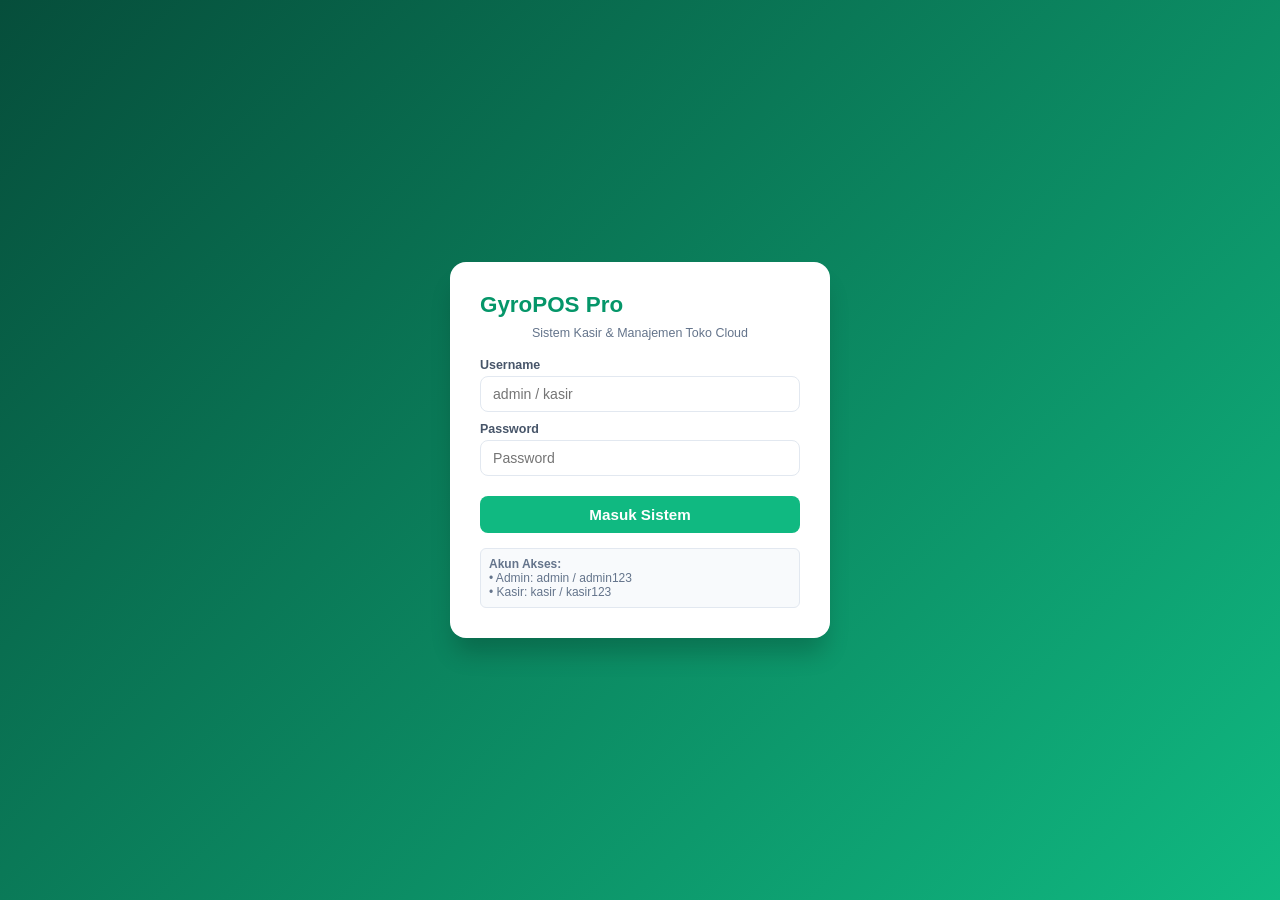
==== commit d213612f: "Update print statement from 'Hello' to 'Goodbye'" ====
--- a/index.html
+++ b/index.html
@@ -2,24 +2,24 @@
 <html lang="id">
 <head>
   <meta charset="UTF-8">
-  <meta name="viewport" content="width=device-width, initial-scale=1.0">
-  <title>KASIR JUNG SHOP - Cloud Powered POS</title>
+  <meta name="viewport" content="width=device-width, initial-scale=1.0, maximum-scale=1.0, user-scalable=no">
+  <title>GyroPOS Pro - Aplikasi Kasir & Manajemen Toko Cloud</title>
   
   <!-- Chart.js CDN -->
   <script src="https://cdn.jsdelivr.net/npm/chart.js"></script>
-
   <!-- Firebase SDK -->
   <script src="https://www.gstatic.com/firebasejs/10.8.0/firebase-app-compat.js"></script>
   <script src="https://www.gstatic.com/firebasejs/10.8.0/firebase-database-compat.js"></script>
 
   <style>
     :root {
-      --primary: #2563eb;
-      --primary-dark: #1d4ed8;
+      --primary: #10b981; /* Tema GyroPOS Emerald */
+      --primary-dark: #059669;
+      --secondary: #2563eb;
       --success: #10b981;
       --danger: #ef4444;
       --warning: #f59e0b;
-      --bg: #f8fafc;
+      --bg: #f1f5f9;
       --surface: #ffffff;
       --text: #0f172a;
       --text-muted: #64748b;
@@ -27,35 +27,48 @@
     }
 
     * { box-sizing: border-box; margin: 0; padding: 0; font-family: -apple-system, BlinkMacSystemFont, "Segoe UI", Roboto, sans-serif; }
-    body { background: var(--bg); color: var(--text); padding-bottom: 75px; }
+    body { background: var(--bg); color: var(--text); padding-bottom: 75px; -webkit-tap-highlight-color: transparent; }
+
+    /* LOGIN SCREEN */
+    #login-screen {
+      position: fixed;
+      top: 0; left: 0; width: 100%; height: 100%;
+      background: linear-gradient(135deg, #064e3b, var(--primary));
+      display: flex;
+      justify-content: center;
+      align-items: center;
+      z-index: 1000;
+      padding: 20px;
+    }
+    .login-box {
+      background: white;
+      padding: 30px;
+      border-radius: 16px;
+      width: 100%;
+      max-width: 380px;
+      box-shadow: 0 20px 25px -5px rgba(0,0,0,0.2);
+      text-align: center;
+    }
 
     header {
-      background: linear-gradient(135deg, #1e3a8a, var(--primary));
+      background: linear-gradient(135deg, #065f46, var(--primary));
       color: white;
-      padding: 1rem;
+      padding: 0.8rem 1rem;
       font-weight: 700;
-      font-size: 1.2rem;
-      box-shadow: 0 2px 4px rgba(0,0,0,0.1);
+      font-size: 1.1rem;
+      box-shadow: 0 2px 8px rgba(0,0,0,0.1);
       display: flex;
       justify-content: space-between;
       align-items: center;
-    }
-
-    .header-user-info {
-      display: flex;
-      align-items: center;
-      gap: 10px;
-      font-size: 0.8rem;
-      font-weight: normal;
-    }
-
-    .status-badge {
-      font-size: 0.75rem;
-      padding: 4px 8px;
-      border-radius: 12px;
-      background: rgba(255,255,255,0.2);
-    }
-
+      position: sticky;
+      top: 0;
+      z-index: 50;
+    }
+
+    .header-user-info { display: flex; align-items: center; gap: 8px; font-size: 0.8rem; font-weight: normal; }
+    .status-badge { font-size: 0.7rem; padding: 3px 8px; border-radius: 12px; background: rgba(255,255,255,0.2); }
+
+    /* NAVIGASI BAWAH */
     nav {
       position: fixed;
       bottom: 0;
@@ -63,27 +76,27 @@
       background: var(--surface);
       display: flex;
       border-top: 1px solid var(--border);
-      z-index: 10;
+      z-index: 90;
       box-shadow: 0 -2px 10px rgba(0,0,0,0.05);
     }
     nav button {
       flex: 1;
-      padding: 10px 5px;
+      padding: 8px 3px;
       border: none;
       background: none;
-      font-size: 0.8rem;
+      font-size: 0.72rem;
       font-weight: 600;
       color: var(--text-muted);
       cursor: pointer;
       display: flex;
       flex-direction: column;
       align-items: center;
-      gap: 3px;
+      gap: 2px;
     }
     nav button.active {
       color: var(--primary);
       border-top: 3px solid var(--primary);
-      background: #eff6ff;
+      background: #ecfdf5;
     }
 
     .tab-content { display: none; padding: 1rem; max-width: 1200px; margin: 0 auto; }
@@ -91,152 +104,106 @@
 
     .card {
       background: var(--surface);
-      border-radius: 10px;
-      padding: 1.2rem;
+      border-radius: 12px;
+      padding: 1rem;
       margin-bottom: 1rem;
       border: 1px solid var(--border);
-      box-shadow: 0 1px 3px rgba(0,0,0,0.05);
-    }
-    h2 { font-size: 1.1rem; margin-bottom: 1rem; color: #1e293b; border-bottom: 2px solid #f1f5f9; padding-bottom: 0.4rem; }
-
-    /* Alert Stok Kritis Banner */
+      box-shadow: 0 1px 3px rgba(0,0,0,0.04);
+    }
+    h2 { font-size: 1.05rem; margin-bottom: 0.8rem; color: #0f172a; border-bottom: 2px solid #f1f5f9; padding-bottom: 0.4rem; display: flex; justify-content: space-between; align-items: center; }
+
+    /* ALERT BANNER */
     .alert-banner {
       background: #fffbebf8;
       border: 1px solid #fcd34d;
       border-left: 5px solid var(--warning);
       border-radius: 8px;
-      padding: 12px 15px;
+      padding: 10px 14px;
       margin-bottom: 1rem;
       display: none;
       align-items: center;
       justify-content: space-between;
     }
     .alert-banner.active { display: flex; }
-    .alert-banner .details { font-size: 0.85rem; color: #92400e; }
-    .alert-banner .details strong { color: #78350f; }
+    .alert-banner .details { font-size: 0.82rem; color: #92400e; }
 
     .form-group { margin-bottom: 10px; text-align: left; }
-    .form-group label { display: block; font-size: 0.8rem; font-weight: 600; margin-bottom: 4px; color: #475569; }
+    .form-group label { display: block; font-size: 0.78rem; font-weight: 600; margin-bottom: 4px; color: #475569; }
     
     input, button, select, textarea {
       width: 100%;
       padding: 9px 12px;
       border: 1px solid var(--border);
-      border-radius: 6px;
-      font-size: 0.9rem;
+      border-radius: 8px;
+      font-size: 0.88rem;
       outline: none;
     }
-    input:focus, select:focus { border-color: var(--primary); }
-
-    .btn { font-weight: 600; cursor: pointer; border: none; transition: 0.2s; text-align: center; display: inline-block; }
+    input:focus, select:focus { border-color: var(--primary); box-shadow: 0 0 0 2px rgba(16, 185, 129, 0.2); }
+
+    .btn { font-weight: 600; cursor: pointer; border: none; transition: 0.2s; text-align: center; display: inline-block; border-radius: 8px; }
     .btn-primary { background: var(--primary); color: white; }
     .btn-primary:hover { background: var(--primary-dark); }
     .btn-danger { background: var(--danger); color: white; }
     .btn-secondary { background: #64748b; color: white; }
-    .btn-success { background: var(--success); color: white; }
+    .btn-success { background: #059669; color: white; }
     .btn-warning { background: var(--warning); color: white; }
 
     .grid-2 { display: grid; grid-template-columns: 1fr 1fr; gap: 10px; }
     .grid-3 { display: grid; grid-template-columns: repeat(3, 1fr); gap: 10px; }
-
+    .grid-4 { display: grid; grid-template-columns: repeat(4, 1fr); gap: 10px; }
+
+    /* PRODUK GRID (POS VIEW) */
     .grid-produk {
       display: grid;
-      grid-template-columns: repeat(auto-fill, minmax(140px, 1fr));
-      gap: 12px;
-      max-height: 400px;
+      grid-template-columns: repeat(auto-fill, minmax(130px, 1fr));
+      gap: 10px;
+      max-height: 420px;
       overflow-y: auto;
       padding: 4px;
     }
     .item-produk {
       background: var(--surface);
       border: 1px solid var(--border);
-      padding: 10px;
-      border-radius: 8px;
+      padding: 8px;
+      border-radius: 10px;
       text-align: center;
       cursor: pointer;
       position: relative;
-      transition: transform 0.1s, box-shadow 0.1s;
+      transition: transform 0.1s;
       display: flex;
       flex-direction: column;
       justify-content: space-between;
     }
-    .item-produk:hover { transform: translateY(-2px); box-shadow: 0 4px 6px rgba(0,0,0,0.05); }
+    .item-produk:active { transform: scale(0.97); }
     .item-produk img {
       width: 100%;
-      height: 90px;
+      height: 80px;
       object-fit: cover;
       border-radius: 6px;
       margin-bottom: 6px;
       background: #f1f5f9;
     }
-    .item-produk h4 { font-size: 0.85rem; margin-bottom: 2px; }
-    .item-produk .id-badge { font-size: 0.65rem; color: #64748b; margin-bottom: 4px; }
-    .item-produk .price { font-size: 0.85rem; color: var(--primary); font-weight: bold; }
-    .item-produk .badge-type {
-      position: absolute;
-      top: 5px;
-      left: 5px;
-      background: rgba(0,0,0,0.65);
-      color: white;
-      font-size: 0.6rem;
-      padding: 2px 5px;
-      border-radius: 4px;
-      max-width: 90%;
-      white-space: nowrap;
-      overflow: hidden;
-      text-overflow: ellipsis;
-    }
-
-    .badge-stok { font-size: 0.7rem; padding: 2px 6px; border-radius: 4px; font-weight: 600; }
+    .item-produk h4 { font-size: 0.82rem; margin-bottom: 2px; line-height: 1.2; height: 2rem; overflow: hidden; }
+    .item-produk .price { font-size: 0.85rem; color: var(--primary-dark); font-weight: bold; }
+    
+    .badge-stok { font-size: 0.68rem; padding: 2px 5px; border-radius: 4px; font-weight: 600; display: inline-block; }
     .stok-aman { background: #dcfce7; color: #166534; }
     .stok-kritis { background: #fef3c7; color: #92400e; }
     .stok-habis { background: #fee2e2; color: #991b1b; }
 
-    .top-rank-badge {
-      display: inline-block;
-      width: 22px;
-      height: 22px;
-      line-height: 22px;
-      border-radius: 50%;
-      background: #e2e8f0;
-      color: #334155;
-      font-weight: bold;
-      text-align: center;
-      font-size: 0.75rem;
-    }
-    .top-1 { background: #fef08a; color: #854d0e; }
-    .top-2 { background: #e2e8f0; color: #475569; }
-    .top-3 { background: #ffedd5; color: #9a3412; }
-
-    .qty-btn-group {
-      display: flex;
-      align-items: center;
-      justify-content: center;
-      gap: 4px;
-    }
-    .qty-btn-group button {
-      width: 26px;
-      height: 26px;
-      padding: 0;
-      font-weight: bold;
-      font-size: 0.9rem;
-      line-height: 1;
-      border-radius: 4px;
-    }
-
-    table { width: 100%; border-collapse: collapse; margin-bottom: 1rem; font-size: 0.82rem; }
+    table { width: 100%; border-collapse: collapse; margin-bottom: 1rem; font-size: 0.8rem; }
     th, td { text-align: left; padding: 8px; border-bottom: 1px solid var(--border); vertical-align: middle; }
     th { background: #f8fafc; font-weight: 600; color: #475569; }
 
-    .summary-card { background: #f1f5f9; padding: 10px; border-radius: 8px; margin-bottom: 10px; }
-    .summary-card .row { display: flex; justify-content: space-between; margin-bottom: 4px; font-size: 0.9rem; }
-    .summary-card .row.total { font-weight: bold; font-size: 1.1rem; border-top: 1px solid var(--border); padding-top: 6px; color: var(--primary); }
+    .summary-card { background: #ecfdf5; padding: 12px; border-radius: 8px; margin-bottom: 10px; border: 1px solid #a7f3d0; }
+    .summary-card .row { display: flex; justify-content: space-between; margin-bottom: 4px; font-size: 0.88rem; }
+    .summary-card .row.total { font-weight: bold; font-size: 1.1rem; border-top: 1px dashed #6ee7b7; padding-top: 6px; color: #065f46; }
 
     .modal { display: none; position: fixed; top: 0; left: 0; width: 100%; height: 100%; background: rgba(0,0,0,0.5); z-index: 100; justify-content: center; align-items: center; padding: 15px; }
     .modal.active { display: flex; }
-    .modal-content { background: white; padding: 20px; border-radius: 10px; width: 100%; max-width: 420px; max-height: 90vh; overflow-y: auto; }
-
-    .struk-box { font-family: 'Courier New', Courier, monospace; font-size: 0.8rem; line-height: 1.3; }
+    .modal-content { background: white; padding: 18px; border-radius: 12px; width: 100%; max-width: 420px; max-height: 90vh; overflow-y: auto; }
+
+    .struk-box { font-family: 'Courier New', Courier, monospace; font-size: 0.78rem; line-height: 1.3; }
     .struk-header { text-align: center; margin-bottom: 10px; border-bottom: 1px dashed #000; padding-bottom: 5px; }
     .struk-footer { text-align: center; margin-top: 10px; border-top: 1px dashed #000; padding-top: 5px; }
     .struk-row { display: flex; justify-content: space-between; margin-bottom: 3px; }
@@ -244,35 +211,77 @@
     @media print {
       body * { visibility: hidden; }
       #area-struk, #area-struk * { visibility: visible; }
-      #area-struk { position: absolute; left: 0; top: 0; width: 100%; }
+      #area-struk { position: absolute; left: 0; top: 0; width: 100%; font-size: 10pt; }
       .no-print { display: none !important; }
     }
   </style>
 </head>
 <body>
 
+  <!-- SCREEN LOGIN -->
+  <div id="login-screen">
+    <div class="login-box">
+      <h2 style="border:none; text-align:center; font-size:1.4rem; color:var(--primary-dark); margin-bottom:2px;">GyroPOS Pro</h2>
+      <p style="font-size:0.78rem; color:#64748b; margin-bottom:18px;">Sistem Kasir & Manajemen Toko Cloud</p>
+
+      <div class="form-group">
+        <label>Username</label>
+        <input type="text" id="login-user" placeholder="admin / kasir">
+      </div>
+      <div class="form-group">
+        <label>Password</label>
+        <input type="password" id="login-pass" placeholder="Password">
+      </div>
+
+      <button class="btn btn-primary" style="padding:10px; margin-top:10px; width:100%; font-size:0.95rem;" onclick="prosesLogin()">Masuk Sistem</button>
+      
+      <div style="margin-top:15px; font-size:0.75rem; color:#64748b; text-align:left; background:#f8fafc; padding:8px; border-radius:6px; border:1px solid #e2e8f0;">
+        <b>Akun Akses:</b><br>
+        • Admin: <code>admin</code> / <code>admin123</code><br>
+        • Kasir: <code>kasir</code> / <code>kasir123</code>
+      </div>
+    </div>
+  </div>
+
   <header class="no-print">
-    <span>KASIR JUNG SHOP</span>
+    <span>GyroPOS <small style="font-size:0.65rem; background:rgba(255,255,255,0.2); padding:2px 6px; border-radius:8px;">PRO</small></span>
     <div class="header-user-info">
-      <span class="status-badge" id="cloud-status">☁️ Connected</span>
+      <span class="status-badge" id="cloud-status">☁️ Online</span>
+      <span id="user-display-name" style="font-weight:bold;">👤 Admin</span>
+      <button class="btn btn-danger" style="padding:3px 8px; font-size:0.72rem;" onclick="logout()">Keluar</button>
     </div>
   </header>
 
-  <!-- TAB 1: KASIR -->
+  <!-- TAB 1: KASIR / POS -->
   <div id="tab-kasir" class="tab-content active no-print">
-    <!-- Banner Notifikasi Stok Kritis -->
     <div class="alert-banner" id="banner-stok-kasir">
       <div class="details">
-        ⚠️ <strong>Peringatan Stok Kritis / Habis!</strong>
-        <span id="text-banner-stok">Ada produk yang stoknya tersisa kurang dari 2.</span>
-      </div>
-      <button class="btn btn-warning" style="width: auto; padding: 4px 10px; font-size: 0.75rem;" onclick="switchTab('produk')">Cek Stok</button>
+        ⚠️ <strong>Peringatan Stok Kritis!</strong>
+        <span id="text-banner-stok">Beberapa produk hampir habis.</span>
+      </div>
+      <button class="btn btn-warning role-admin-only" style="width: auto; padding: 4px 8px; font-size: 0.72rem;" onclick="switchTab('produk')">Cek Stok</button>
+    </div>
+
+    <!-- QUICK DASHBOARD STATS -->
+    <div class="grid-3" style="margin-bottom: 10px;">
+      <div class="card" style="padding: 8px 12px; margin:0;">
+        <small style="color:var(--text-muted); font-weight:600; font-size:0.7rem;">PENJUALAN HARI INI</small>
+        <div style="font-weight:bold; color:var(--primary-dark); font-size:0.95rem;">Rp <span id="dash-omzet-hari">0</span></div>
+      </div>
+      <div class="card" style="padding: 8px 12px; margin:0;">
+        <small style="color:var(--text-muted); font-weight:600; font-size:0.7rem;">TRANSAKSI HARI INI</small>
+        <div style="font-weight:bold; color:var(--secondary); font-size:0.95rem;"><span id="dash-trx-hari">0</span> Trx</div>
+      </div>
+      <div class="card" style="padding: 8px 12px; margin:0;">
+        <small style="color:var(--text-muted); font-weight:600; font-size:0.7rem;">PIUTANG (KASBON)</small>
+        <div style="font-weight:bold; color:var(--danger); font-size:0.95rem;">Rp <span id="dash-piutang">0</span></div>
+      </div>
     </div>
 
     <div class="grid-2" style="grid-template-columns: 1fr; gap: 10px;">
       <div class="card">
         <div class="grid-2" style="margin-bottom: 10px;">
-          <input type="text" id="search-produk" placeholder="🔍 Cari Nama / ID / Varian..." oninput="renderProdukKasir()">
+          <input type="text" id="search-produk" placeholder="🔍 Cari Nama / ID / Barcode..." oninput="renderProdukKasir()">
           <select id="filter-kategori" onchange="renderProdukKasir()">
             <option value="">Semua Kategori</option>
           </select>
@@ -281,18 +290,23 @@
       </div>
 
       <div class="card">
-        <div style="display: flex; justify-content: space-between; align-items: center; margin-bottom: 10px;">
-          <h2>Keranjang Penjualan</h2>
-          <button class="btn btn-danger" style="width: auto; padding: 4px 10px; font-size: 0.75rem;" onclick="batalkanKeranjang()">🚫 Batal Transaksi</button>
-        </div>
-
-        <div style="overflow-x: auto;">
+        <h2>Keranjang Penjualan</h2>
+        
+        <!-- PELANGGAN SELECTOR -->
+        <div class="form-group" style="margin-bottom: 8px;">
+          <label>Pilih Pelanggan / Member:</label>
+          <select id="select-pelanggan-kasir">
+            <option value="">Pelanggan Umum (Guest)</option>
+          </select>
+        </div>
+
+        <div style="overflow-x: auto; max-height:220px;">
           <table>
             <thead>
               <tr>
                 <th>Produk</th>
                 <th>Harga</th>
-                <th style="width: 100px; text-align: center;">Qty</th>
+                <th style="width: 65px;">Qty</th>
                 <th>Total</th>
                 <th>Aksi</th>
               </tr>
@@ -304,14 +318,14 @@
         <div class="summary-card">
           <div class="row"><span>Subtotal:</span> <span>Rp <span id="text-subtotal">0</span></span></div>
           <div class="row">
-            <span>Diskon Item:</span>
+            <span>Diskon Produk:</span>
             <span style="color: var(--danger);">- Rp <span id="text-diskon-item">0</span></span>
           </div>
           <div class="row" style="align-items: center;">
             <span>Diskon Tambahan:</span>
-            <div style="display: flex; gap: 5px; width: 130px;">
-              <input type="number" id="input-diskon-nilai" value="0" style="padding: 2px 5px; text-align: right;" oninput="hitungKembalian()">
-              <select id="input-diskon-tipe" style="padding: 2px; width: 60px;" onchange="hitungKembalian()">
+            <div style="display: flex; gap: 4px; width: 120px;">
+              <input type="number" id="input-diskon-nilai" value="0" style="padding: 2px 4px; text-align: right;" oninput="hitungKembalian()">
+              <select id="input-diskon-tipe" style="padding: 2px; width: 55px;" onchange="hitungKembalian()">
                 <option value="rp">Rp</option>
                 <option value="%">%</option>
               </select>
@@ -320,37 +334,44 @@
           <div class="row total"><span>Total Akhir:</span> <span>Rp <span id="text-total">0</span></span></div>
         </div>
 
-        <div class="form-group">
-          <label>Metode Pembayaran:</label>
-          <select id="select-metode">
-            <option value="Tunai">Tunai</option>
-            <option value="QRIS">QRIS</option>
-            <option value="Transfer Bank">Transfer Bank</option>
-          </select>
-        </div>
-
-        <div class="form-group">
-          <label>Jumlah Bayar (Rp):</label>
-          <input type="number" id="input-bayar" placeholder="0" oninput="hitungKembalian()">
+        <div class="grid-2">
+          <div class="form-group">
+            <label>Metode Pembayaran:</label>
+            <select id="select-metode" onchange="toggleFormKasbon()">
+              <option value="Tunai">Tunai</option>
+              <option value="QRIS">QRIS</option>
+              <option value="Transfer Bank">Transfer Bank</option>
+              <option value="Kasbon">Kasbon (Utang/Piutang)</option>
+            </select>
+          </div>
+          <div class="form-group">
+            <label>Jumlah Bayar (Rp):</label>
+            <input type="number" id="input-bayar" placeholder="0" oninput="hitungKembalian()">
+          </div>
+        </div>
+
+        <!-- FORM JATUH TEMPO KASBON -->
+        <div class="form-group" id="container-kasbon" style="display:none; background:#fff1f2; padding:8px; border-radius:6px; border:1px solid #fecdd3;">
+          <label style="color:#9f1239;">Tanggal Jatuh Tempo Kasbon:</label>
+          <input type="date" id="input-tgl-jatuh-tempo">
         </div>
 
         <div class="row" style="display: flex; justify-content: space-between; margin-bottom: 10px; font-weight: bold;">
           <span>Kembalian:</span>
-          <span style="color: var(--success); font-size: 1.1rem;">Rp <span id="text-kembalian">0</span></span>
-        </div>
-
-        <button class="btn btn-primary" style="padding: 12px;" onclick="prosesTransaksi()">Selesaikan Transaksi</button>
+          <span style="color: var(--success); font-size: 1.05rem;">Rp <span id="text-kembalian">0</span></span>
+        </div>
+
+        <button class="btn btn-primary" style="padding: 12px; width:100%; font-size:1rem;" onclick="prosesTransaksi()">Selesaikan Transaksi</button>
       </div>
     </div>
   </div>
 
-  <!-- TAB 2: PRODUK -->
+  <!-- TAB 2: MANAGEMENT PRODUK (ADMIN ONLY) -->
   <div id="tab-produk" class="tab-content no-print">
-    <!-- Banner Notifikasi Stok Kritis -->
     <div class="alert-banner" id="banner-stok-produk">
       <div class="details">
-        ⚠️ <strong>Peringatan Stok Kritis / Habis!</strong>
-        <span id="text-banner-stok-produk">Segera tambahkan stok produk terkait.</span>
+        ⚠️ <strong>Peringatan Stok Kritis!</strong>
+        <span id="text-banner-stok-produk">Segera lakukan penambahan stok barang.</span>
       </div>
     </div>
 
@@ -360,37 +381,37 @@
       
       <div class="grid-2">
         <div class="form-group">
-          <label>ID Produk (Auto):</label>
+          <label>ID / Kode Barang (Auto):</label>
           <input type="text" id="p-id" readonly style="background: #f1f5f9;">
         </div>
         <div class="form-group">
           <label>Nama Produk *:</label>
-          <input type="text" id="p-nama" placeholder="Contoh: Baju Kaos">
+          <input type="text" id="p-nama" placeholder="Nama Barang">
         </div>
       </div>
 
       <div class="grid-3">
         <div class="form-group">
           <label>Kategori:</label>
-          <input type="text" id="p-kategori" placeholder="Umum/Makanan/Baju">
+          <input type="text" id="p-kategori" placeholder="Makanan/Minuman/Retail">
         </div>
         <div class="form-group">
-          <label>Tipe / Varian (Ketik Manual):</label>
-          <input type="text" id="p-tipe" placeholder="Contoh: Merah XL / Rasa Cokelat">
+          <label>Varian / Ukuran:</label>
+          <input type="text" id="p-tipe" placeholder="Contoh: XL / 500ml / Cokelat">
         </div>
         <div class="form-group">
-          <label>Stok *:</label>
+          <label>Stok Barang *:</label>
           <input type="number" id="p-stok" placeholder="0">
         </div>
       </div>
 
       <div class="grid-3">
         <div class="form-group">
-          <label>Harga Beli / Modal (Rp) *:</label>
+          <label>Harga Modal (HPP) Rp *:</label>
           <input type="number" id="p-harga-beli" placeholder="0">
         </div>
         <div class="form-group">
-          <label>Harga Jual (Rp) *:</label>
+          <label>Harga Jual Rp *:</label>
           <input type="number" id="p-harga-jual" placeholder="0">
         </div>
         <div class="form-group">
@@ -403,7 +424,7 @@
         <label>Foto Produk (Upload / URL):</label>
         <div class="grid-2">
           <input type="file" id="p-foto-file" accept="image/*" onchange="previewUploadFoto(this)">
-          <input type="text" id="p-foto-url" placeholder="atau paste URL Gambar..." oninput="previewUrlFoto(this.value)">
+          <input type="text" id="p-foto-url" placeholder="atau tempel URL foto..." oninput="previewUrlFoto(this.value)">
         </div>
         <div id="foto-preview-container" style="margin-top: 8px; display: none;">
           <img id="foto-preview" src="" style="height: 70px; border-radius: 6px; border: 1px solid var(--border);">
@@ -411,21 +432,21 @@
       </div>
 
       <div style="display: flex; gap: 8px;">
-        <button class="btn btn-primary" id="btn-simpan-produk" onclick="simpanProduk()">Simpan ke Cloud</button>
-        <button class="btn btn-secondary" onclick="resetFormProduk()">Reset Form</button>
+        <button class="btn btn-primary" id="btn-simpan-produk" onclick="simpanProduk()">Simpan Produk</button>
+        <button class="btn btn-secondary" onclick="resetFormProduk()">Reset</button>
       </div>
     </div>
 
     <div class="card">
-      <h2>Daftar Produk Master</h2>
+      <h2>Daftar Inventaris Produk</h2>
       <div style="overflow-x: auto;">
         <table>
           <thead>
             <tr>
               <th>Foto</th>
-              <th>ID & Nama</th>
+              <th>Kode & Nama</th>
               <th>Varian & Kategori</th>
-              <th>Harga Beli</th>
+              <th>Harga Modal</th>
               <th>Harga Jual</th>
               <th>Diskon</th>
               <th>Stok</th>
@@ -438,10 +459,67 @@
     </div>
   </div>
 
-  <!-- TAB 3: LAPORAN & ANALYTICS -->
+  <!-- TAB 3: PELANGGAN & KASBON (CRM) -->
+  <div id="tab-pelanggan" class="tab-content no-print">
+    <div class="grid-2">
+      <div class="card">
+        <h2 id="form-pelanggan-title">Tambah Pelanggan Baru</h2>
+        <input type="hidden" id="edit-pelanggan-id">
+        <div class="form-group">
+          <label>Nama Lengkap *:</label>
+          <input type="text" id="cust-nama" placeholder="Contoh: Budi Santoso">
+        </div>
+        <div class="form-group">
+          <label>No. HP / WhatsApp *:</label>
+          <input type="text" id="cust-hp" placeholder="081234567890">
+        </div>
+        <div class="form-group">
+          <label>Alamat:</label>
+          <input type="text" id="cust-alamat" placeholder="Alamat Pelanggan">
+        </div>
+        <button class="btn btn-primary" onclick="simpanPelanggan()">Simpan Data Pelanggan</button>
+      </div>
+
+      <div class="card">
+        <h2>Buku Piutang & Kasbon</h2>
+        <div style="overflow-x: auto;">
+          <table>
+            <thead>
+              <tr>
+                <th>Pelanggan</th>
+                <th>Sisa Utang</th>
+                <th>Aksi</th>
+              </tr>
+            </thead>
+            <tbody id="tabel-piutang-pelanggan"></tbody>
+          </table>
+        </div>
+      </div>
+    </div>
+
+    <div class="card">
+      <h2>Daftar Pelanggan & Poin Member</h2>
+      <div style="overflow-x: auto;">
+        <table>
+          <thead>
+            <tr>
+              <th>Nama</th>
+              <th>No. HP</th>
+              <th>Alamat</th>
+              <th>Total Poin</th>
+              <th>Aksi</th>
+            </tr>
+          </thead>
+          <tbody id="tabel-master-pelanggan"></tbody>
+        </table>
+      </div>
+    </div>
+  </div>
+
+  <!-- TAB 4: LAPORAN & KEUANGAN (ADMIN ONLY) -->
   <div id="tab-laporan" class="tab-content no-print">
     <div class="card">
-      <h2>Filter Laporan</h2>
+      <h2>Filter & Opsi Laporan</h2>
       <div class="grid-3">
         <div class="form-group">
           <label>Tanggal Mulai:</label>
@@ -457,56 +535,79 @@
       </div>
     </div>
 
+    <div class="grid-3">
+      <div class="card" style="border-left: 4px solid var(--primary);">
+        <small style="color: var(--text-muted); font-weight: bold;">TOTAL OMZET (KOTOR)</small>
+        <h2 style="color: var(--primary-dark); font-size: 1.4rem; margin-top: 4px;">Rp <span id="rep-omzet">0</span></h2>
+      </div>
+      <div class="card" style="border-left: 4px solid var(--danger);">
+        <small style="color: var(--text-muted); font-weight: bold;">PENGELUARAN OPR.</small>
+        <h2 style="color: var(--danger); font-size: 1.4rem; margin-top: 4px;">Rp <span id="rep-pengeluaran">0</span></h2>
+      </div>
+      <div class="card" style="border-left: 4px solid var(--success);">
+        <small style="color: var(--text-muted); font-weight: bold;">LABA BERSIH</small>
+        <h2 style="color: var(--success); font-size: 1.4rem; margin-top: 4px;">Rp <span id="rep-laba">0</span></h2>
+      </div>
+    </div>
+
     <div class="grid-2">
-      <div class="card" style="border-left: 4px solid var(--primary);">
-        <small style="color: var(--text-muted); font-weight: bold;">TOTAL OMZET</small>
-        <h1 style="color: var(--primary); font-size: 1.6rem; margin-top: 5px;">Rp <span id="rep-omzet">0</span></h1>
-      </div>
-      <div class="card" style="border-left: 4px solid var(--success);">
-        <small style="color: var(--text-muted); font-weight: bold;">TOTAL LABA BERSIH</small>
-        <h1 style="color: var(--success); font-size: 1.6rem; margin-top: 5px;">Rp <span id="rep-laba">0</span></h1>
+      <!-- FORM BIAYA OPERASIONAL -->
+      <div class="card">
+        <h2>Catat Pengeluaran Operasional</h2>
+        <div class="form-group">
+          <label>Keterangan Biaya:</label>
+          <input type="text" id="exp-ket" placeholder="Beli Plastik / Sewa Tempat / Listrik">
+        </div>
+        <div class="form-group">
+          <label>Jumlah nominal (Rp):</label>
+          <input type="number" id="exp-jumlah" placeholder="0">
+        </div>
+        <button class="btn btn-warning" onclick="catatPengeluaran()">Tambah Pengeluaran</button>
+      </div>
+
+      <div class="card">
+        <h2>Grafik Omzet & Laba</h2>
+        <canvas id="chartLaporan" height="120"></canvas>
       </div>
     </div>
 
     <div class="grid-2">
       <div class="card">
-        <h2>Grafik Penjualan & Laba</h2>
-        <canvas id="chartLaporan" height="120"></canvas>
+        <h2>Statistik Unit Terjual</h2>
+        <canvas id="chartProdukTerlaris" height="120"></canvas>
       </div>
       <div class="card">
-        <h2>Statistik Penjualan Produk (Unit Terjual)</h2>
-        <canvas id="chartProdukTerlaris" height="120"></canvas>
+        <h2>🏆 Produk Terlaris (Top Ranking)</h2>
+        <div style="overflow-x: auto; max-height:220px;">
+          <table>
+            <thead>
+              <tr>
+                <th>No</th>
+                <th>Nama Produk</th>
+                <th>Terjual</th>
+                <th>Total Omzet</th>
+              </tr>
+            </thead>
+            <tbody id="tabel-top-produk"></tbody>
+          </table>
+        </div>
       </div>
     </div>
 
     <div class="card">
-      <h2>🏆 Produk Terlaris (Top Selling)</h2>
-      <div style="overflow-x: auto;">
-        <table>
-          <thead>
-            <tr>
-              <th style="width: 50px;">Peringkat</th>
-              <th>Nama Produk</th>
-              <th>Total Terjual (Qty)</th>
-              <th>Total Omzet Produk</th>
-            </tr>
-          </thead>
-          <tbody id="tabel-top-produk"></tbody>
-        </table>
-      </div>
-    </div>
-
-    <div class="card">
-      <h2>Riwayat Transaksi</h2>
+      <h2>Riwayat Transaksi Penjualan</h2>
       <div style="overflow-x: auto;">
         <table>
           <thead>
             <tr>
               <th>ID Struk</th>
               <th>Waktu</th>
+              <th>Kasir</th>
+              <th>Pelanggan</th>
               <th>Metode</th>
-              <th>Omzet</th>
+              <th>Total</th>
               <th>Laba</th>
+              <th>Status</th>
               <th>Aksi</th>
             </tr>
           </thead>
@@ -516,22 +617,27 @@
     </div>
   </div>
 
-  <!-- NAVIGASI BAWAH -->
+  <!-- NAVIGASI UTAMA BAWAH -->
   <nav class="no-print">
     <button id="btn-tab-kasir" class="active" onclick="switchTab('kasir')"><span>🛒</span> Kasir</button>
-    <button id="btn-tab-produk" onclick="switchTab('produk')"><span>📦</span> Produk</button>
-    <button id="btn-tab-laporan" onclick="switchTab('laporan')"><span>📊</span> Laporan</button>
+    <button id="btn-tab-produk" class="role-admin-only" onclick="switchTab('produk')"><span>📦</span> Produk</button>
+    <button id="btn-tab-pelanggan" onclick="switchTab('pelanggan')"><span>👥</span> Pelanggan</button>
+    <button id="btn-tab-laporan" class="role-admin-only" onclick="switchTab('laporan')"><span>📊</span> Laporan</button>
   </nav>
 
-  <!-- MODAL STRUK -->
+  <!-- MODAL STRUK CETAK -->
   <div id="modal-struk" class="modal">
     <div class="modal-content">
       <div id="area-struk" class="struk-box">
         <div class="struk-header">
-          <h3 style="font-size: 1.1rem; font-weight: bold;">KASIR JUNG SHOP</h3>
-          <p>Jl. Toko Utama No. 88</p>
-          <p id="struk-waktu" style="font-size: 0.7rem; margin-top: 4px;"></p>
+          <h3 style="font-size: 1.1rem; font-weight: bold;">GyroPOS - Toko Ku</h3>
+          <p>Jl. Niaga Utama No. 12</p>
+          <p>Telp/WA: 0812-3456-7890</p>
+          <hr style="border: none; border-top: 1px dashed #000; margin: 4px 0;">
+          <p id="struk-waktu" style="font-size: 0.7rem;"></p>
           <p id="struk-id" style="font-size: 0.7rem;"></p>
+          <p id="struk-kasir" style="font-size: 0.7rem;"></p>
+          <p id="struk-pelanggan" style="font-size: 0.7rem; font-weight:bold;"></p>
         </div>
         <div id="struk-items"></div>
         <hr style="border: none; border-top: 1px dashed #000; margin: 6px 0;">
@@ -542,7 +648,8 @@
         <div class="struk-row"><span>Bayar:</span><span id="struk-bayar"></span></div>
         <div class="struk-row"><span>Kembali:</span><span id="struk-kembali"></span></div>
         <div class="struk-footer">
-          <p>Terima Kasih Telah Berbelanja!</p>
+          <p style="margin-top:4px;">*** Terima Kasih ***</p>
+          <p style="font-size:0.65rem;">Barang yang sudah dibeli tidak dapat ditukar.</p>
         </div>
       </div>
       <div class="no-print" style="margin-top: 15px; display: flex; gap: 8px;">
@@ -554,7 +661,7 @@
 
   <script>
     // -------------------------------------------------------------
-    // 1. KONFIGURASI FIREBASE
+    // 1. FIREBASE CONFIGURATION
     // -------------------------------------------------------------
     const firebaseConfig = {
       apiKey: "AIzaSyDrwkztKSHmBuw2J5ygf4wQv4WxkCVJacY",
@@ -563,8 +670,7 @@
       projectId: "kasir-jung-shop",
       storageBucket: "kasir-jung-shop.firebasestorage.app",
       messagingSenderId: "989191859033",
-      appId: "1:989191859033:web:a85f8534dbf6a93dbe3a48",
-      measurementId: "G-0DEBRYX63R"
+      appId: "1:989191859033:web:a85f8534dbf6a93dbe3a48"
     };
 
     firebase.initializeApp(firebaseConfig);
@@ -573,7 +679,7 @@
     db.ref('.info/connected').on('value', (snap) => {
       const statusEl = document.getElementById('cloud-status');
       if (snap.val() === true) {
-        statusEl.innerText = '☁️ Connected';
+        statusEl.innerText = '☁️ Online';
         statusEl.style.background = 'rgba(16, 185, 129, 0.3)';
       } else {
         statusEl.innerText = '📡 Offline';
@@ -581,20 +687,55 @@
       }
     });
 
-    // Global State
+    // Global States
+    let currentUser = null;
     let produkList = [];
     let transaksiList = [];
+    let pelangganList = [];
+    let pengeluaranList = [];
     let keranjang = [];
     let chartInstance = null;
     let chartTopProdukInstance = null;
     let tempFotoBase64 = '';
 
-    window.onload = function() {
-      listenToDatabase();
-      generateAutoId();
-    };
-
-    // Realtime Database Listener
+    const USERS = [
+      { username: 'admin', pass: 'admin123', name: 'Admin Utama', role: 'admin' },
+      { username: 'kasir', pass: 'kasir123', name: 'Kasir Toko', role: 'kasir' }
+    ];
+
+    /* AUTHENTICATION */
+    function prosesLogin() {
+      const u = document.getElementById('login-user').value.trim();
+      const p = document.getElementById('login-pass').value.trim();
+
+      const found = USERS.find(user => user.username === u && user.pass === p);
+      if (found) {
+        currentUser = found;
+        document.getElementById('login-screen').style.display = 'none';
+        document.getElementById('user-display-name').innerText = `👤 ${found.name}`;
+        
+        applyRolePermissions();
+        listenToDatabase();
+        generateAutoId();
+      } else {
+        alert('Username atau Password salah!');
+      }
+    }
+
+    function logout() {
+      currentUser = null;
+      document.getElementById('login-screen').style.display = 'flex';
+    }
+
+    function applyRolePermissions() {
+      const isKasir = currentUser && currentUser.role === 'kasir';
+      document.querySelectorAll('.role-admin-only').forEach(el => {
+        el.style.display = isKasir ? 'none' : '';
+      });
+      switchTab('kasir');
+    }
+
+    /* REALTIME DATABASE LISTENER */
     function listenToDatabase() {
       db.ref('produk').on('value', (snapshot) => {
         const data = snapshot.val();
@@ -605,7 +746,23 @@
       db.ref('transaksi').on('value', (snapshot) => {
         const data = snapshot.val();
         transaksiList = data ? Object.values(data) : [];
-        transaksiList.sort((a,b) => new Date(b.waktu) - new Date(a.waktu));
+        transaksiList.sort((a,b) => new Date(b.waktuISO || b.waktu) - new Date(a.waktuISO || a.waktu));
+        renderDashboardStats();
+        renderLaporan();
+        renderBukuPiutang();
+      });
+
+      db.ref('pelanggan').on('value', (snapshot) => {
+        const data = snapshot.val();
+        pelangganList = data ? Object.values(data) : [];
+        renderPelangganDropdown();
+        renderMasterPelanggan();
+        renderBukuPiutang();
+      });
+
+      db.ref('pengeluaran').on('value', (snapshot) => {
+        const data = snapshot.val();
+        pengeluaranList = data ? Object.values(data) : [];
         renderLaporan();
       });
     }
@@ -615,6 +772,11 @@
     }
 
     function switchTab(tabName) {
+      if (currentUser.role === 'kasir' && (tabName === 'produk' || tabName === 'laporan')) {
+        alert('Akses Ditolak: Fitur Khusus Admin!');
+        return;
+      }
+
       document.querySelectorAll('.tab-content').forEach(el => el.classList.remove('active'));
       document.querySelectorAll('nav button').forEach(el => el.classList.remove('active'));
       document.getElementById(`tab-${tabName}`).classList.add('active');
@@ -629,14 +791,27 @@
       cekNotifikasiStokKritis();
     }
 
-    /* FITUR NOTIFIKASI STOK KRITIS (< 2) */
+    function renderDashboardStats() {
+      const todayISO = new Date().toISOString().split('T')[0];
+      const trxHariIni = transaksiList.filter(t => t.tanggalISO === todayISO);
+      
+      const omzetHari = trxHariIni.reduce((sum, t) => sum + t.total, 0);
+      document.getElementById('dash-omzet-hari').innerText = omzetHari.toLocaleString();
+      document.getElementById('dash-trx-hari').innerText = trxHariIni.length;
+
+      const totalPiutang = transaksiList
+        .filter(t => t.metode === 'Kasbon' && !t.lunas)
+        .reduce((sum, t) => sum + t.total, 0);
+      document.getElementById('dash-piutang').innerText = totalPiutang.toLocaleString();
+    }
+
     function cekNotifikasiStokKritis() {
       const produkKritis = produkList.filter(p => p.stok < 2);
       const bannerKasir = document.getElementById('banner-stok-kasir');
       const bannerProduk = document.getElementById('banner-stok-produk');
 
       if (produkKritis.length > 0) {
-        const teks = `Terdapat ${produkKritis.length} produk yang stoknya tersisa kurang dari 2 (kritis/habis).`;
+        const teks = `Ada ${produkKritis.length} produk dengan stok kritis (< 2 unit).`;
         document.getElementById('text-banner-stok').innerText = teks;
         document.getElementById('text-banner-stok-produk').innerText = teks;
         bannerKasir.classList.add('active');
@@ -654,7 +829,7 @@
       kategoris.forEach(k => select.innerHTML += `<option value="${k}">${k}</option>`);
     }
 
-    /* KASIR LOGIC */
+    /* POS LOGIC */
     function renderProdukKasir() {
       const container = document.getElementById('daftar-produk-kasir');
       const search = document.getElementById('search-produk').value.toLowerCase();
@@ -679,10 +854,8 @@
 
         container.innerHTML += `
           <div class="item-produk" onclick="tambahKeKeranjang('${p.id}')">
-            ${p.tipe ? `<span class="badge-type">${p.tipe}</span>` : ''}
             <img src="${p.foto || defaultImg}" onerror="this.src='${defaultImg}'">
-            <h4>${p.nama}</h4>
-            <div class="id-badge">${p.id}</div>
+            <h4>${p.nama} ${p.tipe ? `<small>(${p.tipe})</small>` : ''}</h4>
             <div class="price">Rp ${hargaEfektif.toLocaleString()}</div>
             <div style="margin-top: 4px;"><span class="badge-stok ${badgeClass}">Stok: ${p.stok}</span></div>
           </div>
@@ -714,21 +887,6 @@
       renderTabelKeranjang();
     }
 
-    function ubahQtyItem(index, delta) {
-      const item = keranjang[index];
-      const p = produkList.find(prod => prod.id === item.id);
-      const targetQty = item.qty + delta;
-
-      if (targetQty <= 0) {
-        hapusDariKeranjang(index);
-      } else if (p && targetQty > p.stok) {
-        alert('Stok tidak mencukupi!');
-      } else {
-        item.qty = targetQty;
-        renderTabelKeranjang();
-      }
-    }
-
     function renderTabelKeranjang() {
       const tbody = document.getElementById('tabel-keranjang');
       tbody.innerHTML = '';
@@ -741,13 +899,7 @@
           <tr>
             <td><b>${item.nama}</b></td>
             <td>Rp ${item.hargaEfektif.toLocaleString()}</td>
-            <td>
-              <div class="qty-btn-group">
-                <button class="btn btn-secondary" onclick="ubahQtyItem(${index}, -1)">-</button>
-                <span style="min-width:20px; text-align:center;">${item.qty}</span>
-                <button class="btn btn-secondary" onclick="ubahQtyItem(${index}, 1)">+</button>
-              </div>
-            </td>
+            <td><input type="number" min="1" value="${item.qty}" style="padding:2px 4px; text-align:center;" onchange="updateQtyKeranjang(${index}, this.value)"></td>
             <td>Rp ${(item.hargaEfektif * item.qty).toLocaleString()}</td>
             <td><button class="btn btn-danger" style="padding:2px 6px;" onclick="hapusDariKeranjang(${index})">✕</button></td>
           </tr>
@@ -759,18 +911,25 @@
       hitungKembalian();
     }
 
+    function updateQtyKeranjang(index, qtyVal) {
+      const qty = parseInt(qtyVal);
+      if (isNaN(qty) || qty <= 0) return hapusDariKeranjang(index);
+      const item = keranjang[index];
+      const p = produkList.find(prod => prod.id === item.id);
+      if (qty > p.stok) { alert('Stok tidak cukup!'); renderTabelKeranjang(); return; }
+      item.qty = qty;
+      renderTabelKeranjang();
+    }
+
     function hapusDariKeranjang(index) {
       keranjang.splice(index, 1);
       renderTabelKeranjang();
     }
 
-    function batalkanKeranjang() {
-      if (keranjang.length === 0) return;
-      if (confirm('Batalkan transaksi dan kosongkan keranjang?')) {
-        keranjang = [];
-        document.getElementById('input-bayar').value = '';
-        renderTabelKeranjang();
-      }
+    function toggleFormKasbon() {
+      const m = document.getElementById('select-metode').value;
+      const c = document.getElementById('container-kasbon');
+      c.style.display = m === 'Kasbon' ? 'block' : 'none';
     }
 
     function hitungKembalian() {
@@ -787,7 +946,15 @@
     }
 
     function prosesTransaksi() {
-      if (keranjang.length === 0) return alert('Keranjang masih kosong!');
+      if (keranjang.length === 0) return alert('Keranjang belanja kosong!');
+
+      const custId = document.getElementById('select-pelanggan-kasir').value;
+      const selectedCust = pelangganList.find(c => c.id === custId);
+      const metode = document.getElementById('select-metode').value;
+
+      if (metode === 'Kasbon' && !selectedCust) {
+        return alert('Harap pilih nama pelanggan untuk transaksi Kasbon/Utang!');
+      }
 
       let net = keranjang.reduce((sum, item) => sum + (item.hargaEfektif * item.qty), 0);
       let subtotalOriginal = keranjang.reduce((sum, item) => sum + (item.hargaJual * item.qty), 0);
@@ -800,22 +967,33 @@
 
       const totalAkhir = Math.max(0, net - diskonTambahan);
       const bayar = parseFloat(document.getElementById('input-bayar').value) || 0;
-      if (bayar < totalAkhir) return alert('Uang pembayaran kurang!');
+
+      if (metode !== 'Kasbon' && bayar < totalAkhir) {
+        return alert('Uang pembayaran kurang!');
+      }
 
       const trxId = 'TRX-' + Date.now();
+      const now = new Date();
+      
       const transaksi = {
         id: trxId,
-        waktu: new Date().toLocaleString('id-ID'),
-        tanggalISO: new Date().toISOString().split('T')[0],
+        waktu: now.toLocaleString('id-ID'),
+        waktuISO: now.toISOString(),
+        tanggalISO: now.toISOString().split('T')[0],
+        kasir: currentUser ? currentUser.name : 'Kasir',
+        pelangganId: custId || '',
+        pelangganNama: selectedCust ? selectedCust.nama : 'Umum (Guest)',
         items: keranjang,
         subtotal: subtotalOriginal,
         diskonTotal: diskonItemTotal + diskonTambahan,
         total: totalAkhir,
         hpp: totalHPP,
         laba: totalAkhir - totalHPP,
-        bayar,
-        kembalian: bayar - totalAkhir,
-        metode: document.getElementById('select-metode').value
+        bayar: metode === 'Kasbon' ? 0 : bayar,
+        kembalian: metode === 'Kasbon' ? 0 : Math.max(0, bayar - totalAkhir),
+        metode: metode,
+        lunas: metode !== 'Kasbon',
+        tglJatuhTempo: metode === 'Kasbon' ? document.getElementById('input-tgl-jatuh-tempo').value : ''
       };
 
       // Potong Stok
@@ -823,6 +1001,12 @@
         const p = produkList.find(prod => prod.id === item.id);
         if (p) db.ref('produk/' + p.id + '/stok').set(p.stok - item.qty);
       });
+
+      // Tambah Poin Pelanggan (1 poin per 10.000)
+      if (selectedCust) {
+        const tambahanPoin = Math.floor(totalAkhir / 10000);
+        db.ref('pelanggan/' + selectedCust.id + '/poin').set((selectedCust.poin || 0) + tambahanPoin);
+      }
 
       // Simpan Transaksi
       db.ref('transaksi/' + trxId).set(transaksi).then(() => {
@@ -833,30 +1017,93 @@
       });
     }
 
-    /* BATALKAN/REFUND TRANSAKSI TERPOSTING */
-    function batalkanTransaksiCloud(trxId) {
-      const trx = transaksiList.find(t => t.id === trxId);
-      if (!trx) return;
-
-      if (confirm(`Apakah Anda yakin ingin MEMBATALKAN transaksi ${trxId}?\nStok produk akan dikembalikan secara otomatis.`)) {
-        // Kembalikan Stok ke Firebase
-        if (trx.items && Array.isArray(trx.items)) {
-          trx.items.forEach(item => {
-            const p = produkList.find(prod => prod.id === item.id);
-            if (p) {
-              db.ref('produk/' + p.id + '/stok').set(p.stok + item.qty);
-            }
-          });
-        }
-
-        // Hapus Transaksi dari Cloud
-        db.ref('transaksi/' + trxId).remove().then(() => {
-          alert(`Transaksi ${trxId} berhasil dibatalkan dan stok telah dikembalikan!`);
+    /* PELANGGAN & KASBON MANAGEMENT */
+    function renderPelangganDropdown() {
+      const sel = document.getElementById('select-pelanggan-kasir');
+      sel.innerHTML = '<option value="">Pelanggan Umum (Guest)</option>';
+      pelangganList.forEach(c => {
+        sel.innerHTML += `<option value="${c.id}">${c.nama} (${c.hp})</option>`;
+      });
+    }
+
+    function simpanPelanggan() {
+      const nama = document.getElementById('cust-nama').value.trim();
+      const hp = document.getElementById('cust-hp').value.trim();
+      const alamat = document.getElementById('cust-alamat').value.trim();
+      const editId = document.getElementById('edit-pelanggan-id').value;
+
+      if (!nama || !hp) return alert('Nama & No. HP Wajib diisi!');
+
+      const custId = editId || 'CUST-' + Date.now().toString().slice(-5);
+      const payload = { id: custId, nama, hp, alamat, poin: 0 };
+
+      db.ref('pelanggan/' + custId).update(payload).then(() => {
+        alert('Data Pelanggan Berhasil Disimpan!');
+        document.getElementById('cust-nama').value = '';
+        document.getElementById('cust-hp').value = '';
+        document.getElementById('cust-alamat').value = '';
+        document.getElementById('edit-pelanggan-id').value = '';
+      });
+    }
+
+    function renderMasterPelanggan() {
+      const tbody = document.getElementById('tabel-master-pelanggan');
+      tbody.innerHTML = '';
+      pelangganList.forEach(c => {
+        tbody.innerHTML += `
+          <tr>
+            <td><b>${c.nama}</b></td>
+            <td>${c.hp}</td>
+            <td>${c.alamat || '-'}</td>
+            <td><span style="background:#dbeafe; color:#1e40af; padding:2px 6px; border-radius:4px; font-weight:bold;">${c.poin || 0} Pts</span></td>
+            <td>
+              <button class="btn btn-warning" style="padding:2px 6px;" onclick="editPelanggan('${c.id}')">Edit</button>
+            </td>
+          </tr>
+        `;
+      });
+    }
+
+    function editPelanggan(id) {
+      const c = pelangganList.find(p => p.id === id);
+      if (!c) return;
+      document.getElementById('edit-pelanggan-id').value = c.id;
+      document.getElementById('cust-nama').value = c.nama;
+      document.getElementById('cust-hp').value = c.hp;
+      document.getElementById('cust-alamat').value = c.alamat || '';
+    }
+
+    function renderBukuPiutang() {
+      const tbody = document.getElementById('tabel-piutang-pelanggan');
+      tbody.innerHTML = '';
+
+      const kasbonUnpaid = transaksiList.filter(t => t.metode === 'Kasbon' && !t.lunas);
+
+      if (kasbonUnpaid.length === 0) {
+        tbody.innerHTML = '<tr><td colspan="3" style="text-align:center; color:#94a3b8;">Tidak ada tunggakan kasbon</td></tr>';
+        return;
+      }
+
+      kasbonUnpaid.forEach(t => {
+        tbody.innerHTML += `
+          <tr>
+            <td><b>${t.pelangganNama}</b><br><small style="color:#64748b;">${t.id} (${t.waktu})</small></td>
+            <td style="color:var(--danger); font-weight:bold;">Rp ${t.total.toLocaleString()}</td>
+            <td><button class="btn btn-success" style="padding:2px 6px;" onclick="pelunasanKasbon('${t.id}')">Pelunasan</button></td>
+          </tr>
+        `;
+      });
+    }
+
+    function pelunasanKasbon(trxId) {
+      if (confirm('Konfirmasi pelunasan kasbon ini?')) {
+        db.ref('transaksi/' + trxId).update({ lunas: true, bayar: 0, status: 'Lunas Kasbon' }).then(() => {
+          alert('Piutang berhasil dilunasi!');
         });
       }
     }
 
-    /* PRODUK MANAGEMENT */
+    /* MANAGEMENT PRODUK */
     function simpanProduk() {
       const editId = document.getElementById('edit-produk-id').value;
       const id = document.getElementById('p-id').value;
@@ -868,7 +1115,7 @@
       const hargaJual = parseFloat(document.getElementById('p-harga-jual').value);
       const diskon = parseFloat(document.getElementById('p-diskon').value) || 0;
 
-      if (!nama || isNaN(stok) || isNaN(hargaBeli) || isNaN(hargaJual)) return alert('Harap lengkapi semua data wajib!');
+      if (!nama || isNaN(stok) || isNaN(hargaBeli) || isNaN(hargaJual)) return alert('Harap isi data dengan benar!');
 
       const fotoData = tempFotoBase64 || document.getElementById('p-foto-url').value;
       const targetId = editId || id;
@@ -876,7 +1123,7 @@
       const payload = { id: targetId, nama, kategori, tipe, stok, hargaBeli, hargaJual, diskon, foto: fotoData };
 
       db.ref('produk/' + targetId).set(payload).then(() => {
-        alert('Produk berhasil disimpan ke Cloud!');
+        alert('Produk berhasil disimpan!');
         resetFormProduk();
       });
     }
@@ -952,9 +1199,9 @@
         const defaultImg = 'https://via.placeholder.com/50?text=No+Img';
         tbody.innerHTML += `
           <tr>
-            <td><img src="${p.foto || defaultImg}" style="width:40px; height:40px; object-fit:cover;" onerror="this.src='${defaultImg}'"></td>
+            <td><img src="${p.foto || defaultImg}" style="width:40px; height:40px; object-fit:cover; border-radius:4px;" onerror="this.src='${defaultImg}'"></td>
             <td><b>${p.nama}</b><br><small style="color:#64748b;">${p.id}</small></td>
-            <td>${p.tipe ? `<span style="font-size:0.75rem; background:#e2e8f0; padding:2px 5px; border-radius:4px;">${p.tipe}</span><br>` : ''}<small style="color:#64748b;">${p.kategori}</small></td>
+            <td>${p.tipe ? `<span style="font-size:0.7rem; background:#e2e8f0; padding:2px 4px; border-radius:4px;">${p.tipe}</span><br>` : ''}<small style="color:#64748b;">${p.kategori}</small></td>
             <td>Rp ${p.hargaBeli.toLocaleString()}</td>
             <td>Rp ${p.hargaJual.toLocaleString()}</td>
             <td>${p.diskon}%</td>
@@ -968,39 +1215,75 @@
       });
     }
 
-    /* LAPORAN, STATISTIK & PRODUK TERLARIS */
+    /* PENGELUARAN & LAPORAN */
+    function catatPengeluaran() {
+      const ket = document.getElementById('exp-ket').value.trim();
+      const jumlah = parseFloat(document.getElementById('exp-jumlah').value);
+
+      if (!ket || isNaN(jumlah) || jumlah <= 0) return alert('Lengkapi data pengeluaran dengan benar!');
+
+      const id = 'EXP-' + Date.now();
+      const payload = {
+        id,
+        keterangan: ket,
+        jumlah,
+        tanggalISO: new Date().toISOString().split('T')[0],
+        waktu: new Date().toLocaleString('id-ID')
+      };
+
+      db.ref('pengeluaran/' + id).set(payload).then(() => {
+        alert('Biaya operasional dicatat!');
+        document.getElementById('exp-ket').value = '';
+        document.getElementById('exp-jumlah').value = '';
+      });
+    }
+
     function renderLaporan() {
+      if (currentUser && currentUser.role === 'kasir') return;
+
       const tglMulai = document.getElementById('filter-tgl-mulai').value;
       const tglSelesai = document.getElementById('filter-tgl-selesai').value;
 
       let list = [...transaksiList];
-      if (tglMulai) list = list.filter(t => t.tanggalISO >= tglMulai);
-      if (tglSelesai) list = list.filter(t => t.tanggalISO <= tglSelesai);
-
-      let omzet = 0, laba = 0;
+      let expList = [...pengeluaranList];
+
+      if (tglMulai) {
+        list = list.filter(t => t.tanggalISO >= tglMulai);
+        expList = expList.filter(e => e.tanggalISO >= tglMulai);
+      }
+      if (tglSelesai) {
+        list = list.filter(t => t.tanggalISO <= tglSelesai);
+        expList = expList.filter(e => e.tanggalISO <= tglSelesai);
+      }
+
+      let omzet = 0, labaKotor = 0;
       const tbody = document.getElementById('tabel-riwayat');
       tbody.innerHTML = '';
 
       list.forEach(t => {
         omzet += t.total;
-        laba += t.laba;
+        labaKotor += t.laba;
         tbody.innerHTML += `
           <tr>
             <td><small>${t.id}</small></td>
             <td>${t.waktu}</td>
+            <td><small>${t.kasir || 'Kasir'}</small></td>
+            <td><small>${t.pelangganNama || 'Umum'}</small></td>
             <td>${t.metode}</td>
             <td>Rp ${t.total.toLocaleString()}</td>
             <td style="color:var(--success); font-weight:bold;">Rp ${t.laba.toLocaleString()}</td>
-            <td>
-              <button class="btn btn-secondary" style="padding:2px 6px;" onclick='tampilkanStruk(${JSON.stringify(t)})'>Struk</button>
-              <button class="btn btn-danger" style="padding:2px 6px;" onclick="batalkanTransaksiCloud('${t.id}')">Batalkan</button>
-            </td>
+            <td>${t.metode === 'Kasbon' ? (t.lunas ? '<span style="color:green">Lunas</span>' : '<span style="color:red">Belum Lunas</span>') : 'Lunas'}</td>
+            <td><button class="btn btn-secondary" style="padding:2px 6px;" onclick='tampilkanStruk(${JSON.stringify(t)})'>Struk</button></td>
           </tr>
         `;
       });
 
+      const totalPengeluaran = expList.reduce((sum, e) => sum + e.jumlah, 0);
+      const labaBersih = labaKotor - totalPengeluaran;
+
       document.getElementById('rep-omzet').innerText = omzet.toLocaleString();
-      document.getElementById('rep-laba').innerText = laba.toLocaleString();
+      document.getElementById('rep-pengeluaran').innerText = totalPengeluaran.toLocaleString();
+      document.getElementById('rep-laba').innerText = labaBersih.toLocaleString();
       
       renderChart(list);
       renderTopProdukAndChart(list);
@@ -1029,15 +1312,14 @@
       tbody.innerHTML = '';
 
       if (sorted.length === 0) {
-        tbody.innerHTML = '<tr><td colspan="4" style="text-align:center; color:#94a3b8;">Belum ada data penjualan</td></tr>';
+        tbody.innerHTML = '<tr><td colspan="4" style="text-align:center; color:#94a3b8;">Belum ada data</td></tr>';
       } else {
         sorted.forEach((p, idx) => {
-          let rankClass = idx === 0 ? 'top-1' : (idx === 1 ? 'top-2' : (idx === 2 ? 'top-3' : ''));
           tbody.innerHTML += `
             <tr>
-              <td><span class="top-rank-badge ${rankClass}">${idx + 1}</span></td>
+              <td><b>#${idx + 1}</b></td>
               <td><b>${p.nama}</b></td>
-              <td><b>${p.qty}</b> Unit</td>
+              <td><b>${p.qty}</b> Pcs</td>
               <td>Rp ${p.omzet.toLocaleString()}</td>
             </tr>
           `;
@@ -1054,16 +1336,12 @@
         data: {
           labels: top5.map(p => p.nama),
           datasets: [{
-            label: 'Unit Terjual (Qty)',
+            label: 'Qty Terjual',
             data: top5.map(p => p.qty),
             backgroundColor: '#10b981'
           }]
         },
-        options: {
-          responsive: true,
-          plugins: { legend: { display: false } },
-          scales: { y: { beginAtZero: true } }
-        }
+        options: { responsive: true, plugins: { legend: { display: false } } }
       });
     }
 
@@ -1091,18 +1369,20 @@
         data: {
           labels,
           datasets: [
-            { label: 'Omzet (Rp)', data: labels.map(k => grouped[k].omzet), borderColor: '#2563eb', fill: false },
-            { label: 'Laba (Rp)', data: labels.map(k => grouped[k].laba), borderColor: '#10b981', fill: false }
+            { label: 'Omzet (Rp)', data: labels.map(k => grouped[k].omzet), borderColor: '#10b981', fill: false },
+            { label: 'Laba (Rp)', data: labels.map(k => grouped[k].laba), borderColor: '#2563eb', fill: false }
           ]
         },
         options: { responsive: true }
       });
     }
 
-    /* STRUK MODAL */
+    /* PRINT STRUK */
     function tampilkanStruk(trx) {
       document.getElementById('struk-waktu').innerText = trx.waktu;
       document.getElementById('struk-id').innerText = 'ID: ' + trx.id;
+      document.getElementById('struk-kasir').innerText = 'Kasir: ' + (trx.kasir || 'Staff');
+      document.getElementById('struk-pelanggan').innerText = 'Pelanggan: ' + (trx.pelangganNama || 'Umum');
       
       const itemsContainer = document.getElementById('struk-items');
       itemsContainer.innerHTML = '';
@@ -1113,8 +1393,8 @@
       document.getElementById('struk-diskon').innerText = `-Rp ${trx.diskonTotal.toLocaleString()}`;
       document.getElementById('struk-total').innerText = `Rp ${trx.total.toLocaleString()}`;
       document.getElementById('struk-metode').innerText = trx.metode;
-      document.getElementById('struk-bayar').innerText = `Rp ${trx.bayar.toLocaleString()}`;
-      document.getElementById('struk-kembali').innerText = `Rp ${trx.kembalian.toLocaleString()}`;
+      document.getElementById('struk-bayar').innerText = `Rp ${(trx.bayar || 0).toLocaleString()}`;
+      document.getElementById('struk-kembali').innerText = `Rp ${(trx.kembalian || 0).toLocaleString()}`;
       document.getElementById('modal-struk').classList.add('active');
     }
 
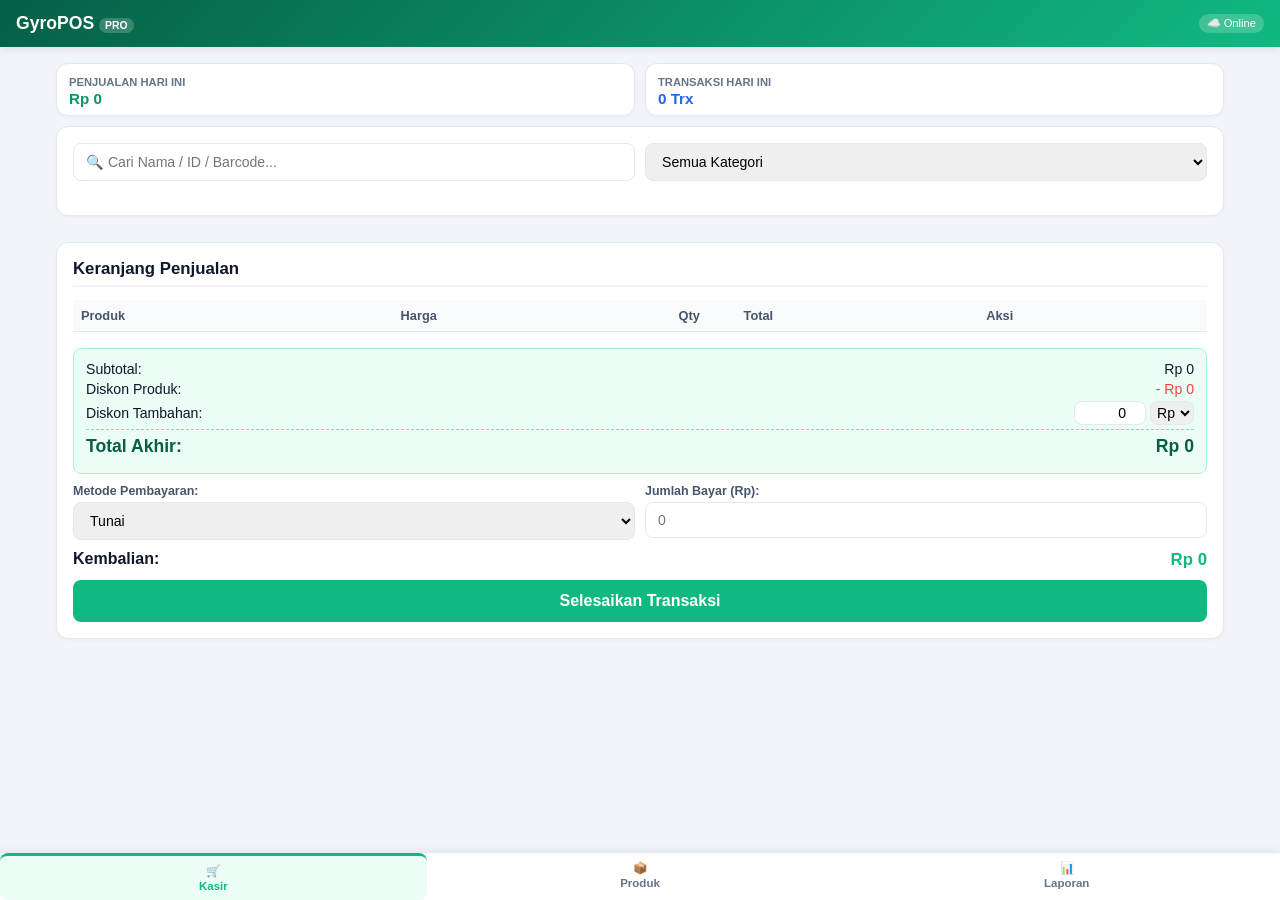
==== commit 5dcfec46: "Remove login screen and update dashboard layout Removed login screen and related elements from the H" ====
--- a/index.html
+++ b/index.html
@@ -29,27 +29,6 @@
     * { box-sizing: border-box; margin: 0; padding: 0; font-family: -apple-system, BlinkMacSystemFont, "Segoe UI", Roboto, sans-serif; }
     body { background: var(--bg); color: var(--text); padding-bottom: 75px; -webkit-tap-highlight-color: transparent; }
 
-    /* LOGIN SCREEN */
-    #login-screen {
-      position: fixed;
-      top: 0; left: 0; width: 100%; height: 100%;
-      background: linear-gradient(135deg, #064e3b, var(--primary));
-      display: flex;
-      justify-content: center;
-      align-items: center;
-      z-index: 1000;
-      padding: 20px;
-    }
-    .login-box {
-      background: white;
-      padding: 30px;
-      border-radius: 16px;
-      width: 100%;
-      max-width: 380px;
-      box-shadow: 0 20px 25px -5px rgba(0,0,0,0.2);
-      text-align: center;
-    }
-
     header {
       background: linear-gradient(135deg, #065f46, var(--primary));
       color: white;
@@ -150,7 +129,6 @@
 
     .grid-2 { display: grid; grid-template-columns: 1fr 1fr; gap: 10px; }
     .grid-3 { display: grid; grid-template-columns: repeat(3, 1fr); gap: 10px; }
-    .grid-4 { display: grid; grid-template-columns: repeat(4, 1fr); gap: 10px; }
 
     /* PRODUK GRID (POS VIEW) */
     .grid-produk {
@@ -218,37 +196,10 @@
 </head>
 <body>
 
-  <!-- SCREEN LOGIN -->
-  <div id="login-screen">
-    <div class="login-box">
-      <h2 style="border:none; text-align:center; font-size:1.4rem; color:var(--primary-dark); margin-bottom:2px;">GyroPOS Pro</h2>
-      <p style="font-size:0.78rem; color:#64748b; margin-bottom:18px;">Sistem Kasir & Manajemen Toko Cloud</p>
-
-      <div class="form-group">
-        <label>Username</label>
-        <input type="text" id="login-user" placeholder="admin / kasir">
-      </div>
-      <div class="form-group">
-        <label>Password</label>
-        <input type="password" id="login-pass" placeholder="Password">
-      </div>
-
-      <button class="btn btn-primary" style="padding:10px; margin-top:10px; width:100%; font-size:0.95rem;" onclick="prosesLogin()">Masuk Sistem</button>
-      
-      <div style="margin-top:15px; font-size:0.75rem; color:#64748b; text-align:left; background:#f8fafc; padding:8px; border-radius:6px; border:1px solid #e2e8f0;">
-        <b>Akun Akses:</b><br>
-        • Admin: <code>admin</code> / <code>admin123</code><br>
-        • Kasir: <code>kasir</code> / <code>kasir123</code>
-      </div>
-    </div>
-  </div>
-
   <header class="no-print">
     <span>GyroPOS <small style="font-size:0.65rem; background:rgba(255,255,255,0.2); padding:2px 6px; border-radius:8px;">PRO</small></span>
     <div class="header-user-info">
       <span class="status-badge" id="cloud-status">☁️ Online</span>
-      <span id="user-display-name" style="font-weight:bold;">👤 Admin</span>
-      <button class="btn btn-danger" style="padding:3px 8px; font-size:0.72rem;" onclick="logout()">Keluar</button>
     </div>
   </header>
 
@@ -259,11 +210,11 @@
         ⚠️ <strong>Peringatan Stok Kritis!</strong>
         <span id="text-banner-stok">Beberapa produk hampir habis.</span>
       </div>
-      <button class="btn btn-warning role-admin-only" style="width: auto; padding: 4px 8px; font-size: 0.72rem;" onclick="switchTab('produk')">Cek Stok</button>
+      <button class="btn btn-warning" style="width: auto; padding: 4px 8px; font-size: 0.72rem;" onclick="switchTab('produk')">Cek Stok</button>
     </div>
 
     <!-- QUICK DASHBOARD STATS -->
-    <div class="grid-3" style="margin-bottom: 10px;">
+    <div class="grid-2" style="margin-bottom: 10px;">
       <div class="card" style="padding: 8px 12px; margin:0;">
         <small style="color:var(--text-muted); font-weight:600; font-size:0.7rem;">PENJUALAN HARI INI</small>
         <div style="font-weight:bold; color:var(--primary-dark); font-size:0.95rem;">Rp <span id="dash-omzet-hari">0</span></div>
@@ -271,10 +222,6 @@
       <div class="card" style="padding: 8px 12px; margin:0;">
         <small style="color:var(--text-muted); font-weight:600; font-size:0.7rem;">TRANSAKSI HARI INI</small>
         <div style="font-weight:bold; color:var(--secondary); font-size:0.95rem;"><span id="dash-trx-hari">0</span> Trx</div>
-      </div>
-      <div class="card" style="padding: 8px 12px; margin:0;">
-        <small style="color:var(--text-muted); font-weight:600; font-size:0.7rem;">PIUTANG (KASBON)</small>
-        <div style="font-weight:bold; color:var(--danger); font-size:0.95rem;">Rp <span id="dash-piutang">0</span></div>
       </div>
     </div>
 
@@ -291,14 +238,6 @@
 
       <div class="card">
         <h2>Keranjang Penjualan</h2>
-        
-        <!-- PELANGGAN SELECTOR -->
-        <div class="form-group" style="margin-bottom: 8px;">
-          <label>Pilih Pelanggan / Member:</label>
-          <select id="select-pelanggan-kasir">
-            <option value="">Pelanggan Umum (Guest)</option>
-          </select>
-        </div>
 
         <div style="overflow-x: auto; max-height:220px;">
           <table>
@@ -337,11 +276,10 @@
         <div class="grid-2">
           <div class="form-group">
             <label>Metode Pembayaran:</label>
-            <select id="select-metode" onchange="toggleFormKasbon()">
+            <select id="select-metode">
               <option value="Tunai">Tunai</option>
               <option value="QRIS">QRIS</option>
               <option value="Transfer Bank">Transfer Bank</option>
-              <option value="Kasbon">Kasbon (Utang/Piutang)</option>
             </select>
           </div>
           <div class="form-group">
@@ -350,12 +288,6 @@
           </div>
         </div>
 
-        <!-- FORM JATUH TEMPO KASBON -->
-        <div class="form-group" id="container-kasbon" style="display:none; background:#fff1f2; padding:8px; border-radius:6px; border:1px solid #fecdd3;">
-          <label style="color:#9f1239;">Tanggal Jatuh Tempo Kasbon:</label>
-          <input type="date" id="input-tgl-jatuh-tempo">
-        </div>
-
         <div class="row" style="display: flex; justify-content: space-between; margin-bottom: 10px; font-weight: bold;">
           <span>Kembalian:</span>
           <span style="color: var(--success); font-size: 1.05rem;">Rp <span id="text-kembalian">0</span></span>
@@ -366,7 +298,7 @@
     </div>
   </div>
 
-  <!-- TAB 2: MANAGEMENT PRODUK (ADMIN ONLY) -->
+  <!-- TAB 2: MANAGEMENT PRODUK -->
   <div id="tab-produk" class="tab-content no-print">
     <div class="alert-banner" id="banner-stok-produk">
       <div class="details">
@@ -459,64 +391,7 @@
     </div>
   </div>
 
-  <!-- TAB 3: PELANGGAN & KASBON (CRM) -->
-  <div id="tab-pelanggan" class="tab-content no-print">
-    <div class="grid-2">
-      <div class="card">
-        <h2 id="form-pelanggan-title">Tambah Pelanggan Baru</h2>
-        <input type="hidden" id="edit-pelanggan-id">
-        <div class="form-group">
-          <label>Nama Lengkap *:</label>
-          <input type="text" id="cust-nama" placeholder="Contoh: Budi Santoso">
-        </div>
-        <div class="form-group">
-          <label>No. HP / WhatsApp *:</label>
-          <input type="text" id="cust-hp" placeholder="081234567890">
-        </div>
-        <div class="form-group">
-          <label>Alamat:</label>
-          <input type="text" id="cust-alamat" placeholder="Alamat Pelanggan">
-        </div>
-        <button class="btn btn-primary" onclick="simpanPelanggan()">Simpan Data Pelanggan</button>
-      </div>
-
-      <div class="card">
-        <h2>Buku Piutang & Kasbon</h2>
-        <div style="overflow-x: auto;">
-          <table>
-            <thead>
-              <tr>
-                <th>Pelanggan</th>
-                <th>Sisa Utang</th>
-                <th>Aksi</th>
-              </tr>
-            </thead>
-            <tbody id="tabel-piutang-pelanggan"></tbody>
-          </table>
-        </div>
-      </div>
-    </div>
-
-    <div class="card">
-      <h2>Daftar Pelanggan & Poin Member</h2>
-      <div style="overflow-x: auto;">
-        <table>
-          <thead>
-            <tr>
-              <th>Nama</th>
-              <th>No. HP</th>
-              <th>Alamat</th>
-              <th>Total Poin</th>
-              <th>Aksi</th>
-            </tr>
-          </thead>
-          <tbody id="tabel-master-pelanggan"></tbody>
-        </table>
-      </div>
-    </div>
-  </div>
-
-  <!-- TAB 4: LAPORAN & KEUANGAN (ADMIN ONLY) -->
+  <!-- TAB 3: LAPORAN & KEUANGAN -->
   <div id="tab-laporan" class="tab-content no-print">
     <div class="card">
       <h2>Filter & Opsi Laporan</h2>
@@ -602,12 +477,9 @@
             <tr>
               <th>ID Struk</th>
               <th>Waktu</th>
-              <th>Kasir</th>
-              <th>Pelanggan</th>
               <th>Metode</th>
               <th>Total</th>
               <th>Laba</th>
-              <th>Status</th>
               <th>Aksi</th>
             </tr>
           </thead>
@@ -620,9 +492,8 @@
   <!-- NAVIGASI UTAMA BAWAH -->
   <nav class="no-print">
     <button id="btn-tab-kasir" class="active" onclick="switchTab('kasir')"><span>🛒</span> Kasir</button>
-    <button id="btn-tab-produk" class="role-admin-only" onclick="switchTab('produk')"><span>📦</span> Produk</button>
-    <button id="btn-tab-pelanggan" onclick="switchTab('pelanggan')"><span>👥</span> Pelanggan</button>
-    <button id="btn-tab-laporan" class="role-admin-only" onclick="switchTab('laporan')"><span>📊</span> Laporan</button>
+    <button id="btn-tab-produk" onclick="switchTab('produk')"><span>📦</span> Produk</button>
+    <button id="btn-tab-laporan" onclick="switchTab('laporan')"><span>📊</span> Laporan</button>
   </nav>
 
   <!-- MODAL STRUK CETAK -->
@@ -636,8 +507,6 @@
           <hr style="border: none; border-top: 1px dashed #000; margin: 4px 0;">
           <p id="struk-waktu" style="font-size: 0.7rem;"></p>
           <p id="struk-id" style="font-size: 0.7rem;"></p>
-          <p id="struk-kasir" style="font-size: 0.7rem;"></p>
-          <p id="struk-pelanggan" style="font-size: 0.7rem; font-weight:bold;"></p>
         </div>
         <div id="struk-items"></div>
         <hr style="border: none; border-top: 1px dashed #000; margin: 6px 0;">
@@ -661,7 +530,7 @@
 
   <script>
     // -------------------------------------------------------------
-    // 1. FIREBASE CONFIGURATION
+    // FIREBASE CONFIGURATION
     // -------------------------------------------------------------
     const firebaseConfig = {
       apiKey: "AIzaSyDrwkztKSHmBuw2J5ygf4wQv4WxkCVJacY",
@@ -688,52 +557,19 @@
     });
 
     // Global States
-    let currentUser = null;
     let produkList = [];
     let transaksiList = [];
-    let pelangganList = [];
     let pengeluaranList = [];
     let keranjang = [];
     let chartInstance = null;
     let chartTopProdukInstance = null;
     let tempFotoBase64 = '';
 
-    const USERS = [
-      { username: 'admin', pass: 'admin123', name: 'Admin Utama', role: 'admin' },
-      { username: 'kasir', pass: 'kasir123', name: 'Kasir Toko', role: 'kasir' }
-    ];
-
-    /* AUTHENTICATION */
-    function prosesLogin() {
-      const u = document.getElementById('login-user').value.trim();
-      const p = document.getElementById('login-pass').value.trim();
-
-      const found = USERS.find(user => user.username === u && user.pass === p);
-      if (found) {
-        currentUser = found;
-        document.getElementById('login-screen').style.display = 'none';
-        document.getElementById('user-display-name').innerText = `👤 ${found.name}`;
-        
-        applyRolePermissions();
-        listenToDatabase();
-        generateAutoId();
-      } else {
-        alert('Username atau Password salah!');
-      }
-    }
-
-    function logout() {
-      currentUser = null;
-      document.getElementById('login-screen').style.display = 'flex';
-    }
-
-    function applyRolePermissions() {
-      const isKasir = currentUser && currentUser.role === 'kasir';
-      document.querySelectorAll('.role-admin-only').forEach(el => {
-        el.style.display = isKasir ? 'none' : '';
-      });
-      switchTab('kasir');
-    }
+    // Inisialisasi awal aplikasi
+    window.onload = function() {
+      listenToDatabase();
+      generateAutoId();
+    };
 
     /* REALTIME DATABASE LISTENER */
     function listenToDatabase() {
@@ -749,15 +585,6 @@
         transaksiList.sort((a,b) => new Date(b.waktuISO || b.waktu) - new Date(a.waktuISO || a.waktu));
         renderDashboardStats();
         renderLaporan();
-        renderBukuPiutang();
-      });
-
-      db.ref('pelanggan').on('value', (snapshot) => {
-        const data = snapshot.val();
-        pelangganList = data ? Object.values(data) : [];
-        renderPelangganDropdown();
-        renderMasterPelanggan();
-        renderBukuPiutang();
       });
 
       db.ref('pengeluaran').on('value', (snapshot) => {
@@ -772,11 +599,6 @@
     }
 
     function switchTab(tabName) {
-      if (currentUser.role === 'kasir' && (tabName === 'produk' || tabName === 'laporan')) {
-        alert('Akses Ditolak: Fitur Khusus Admin!');
-        return;
-      }
-
       document.querySelectorAll('.tab-content').forEach(el => el.classList.remove('active'));
       document.querySelectorAll('nav button').forEach(el => el.classList.remove('active'));
       document.getElementById(`tab-${tabName}`).classList.add('active');
@@ -798,11 +620,6 @@
       const omzetHari = trxHariIni.reduce((sum, t) => sum + t.total, 0);
       document.getElementById('dash-omzet-hari').innerText = omzetHari.toLocaleString();
       document.getElementById('dash-trx-hari').innerText = trxHariIni.length;
-
-      const totalPiutang = transaksiList
-        .filter(t => t.metode === 'Kasbon' && !t.lunas)
-        .reduce((sum, t) => sum + t.total, 0);
-      document.getElementById('dash-piutang').innerText = totalPiutang.toLocaleString();
     }
 
     function cekNotifikasiStokKritis() {
@@ -926,12 +743,6 @@
       renderTabelKeranjang();
     }
 
-    function toggleFormKasbon() {
-      const m = document.getElementById('select-metode').value;
-      const c = document.getElementById('container-kasbon');
-      c.style.display = m === 'Kasbon' ? 'block' : 'none';
-    }
-
     function hitungKembalian() {
       let net = keranjang.reduce((sum, item) => sum + (item.hargaEfektif * item.qty), 0);
       const val = parseFloat(document.getElementById('input-diskon-nilai').value) || 0;
@@ -948,13 +759,7 @@
     function prosesTransaksi() {
       if (keranjang.length === 0) return alert('Keranjang belanja kosong!');
 
-      const custId = document.getElementById('select-pelanggan-kasir').value;
-      const selectedCust = pelangganList.find(c => c.id === custId);
       const metode = document.getElementById('select-metode').value;
-
-      if (metode === 'Kasbon' && !selectedCust) {
-        return alert('Harap pilih nama pelanggan untuk transaksi Kasbon/Utang!');
-      }
 
       let net = keranjang.reduce((sum, item) => sum + (item.hargaEfektif * item.qty), 0);
       let subtotalOriginal = keranjang.reduce((sum, item) => sum + (item.hargaJual * item.qty), 0);
@@ -968,7 +773,7 @@
       const totalAkhir = Math.max(0, net - diskonTambahan);
       const bayar = parseFloat(document.getElementById('input-bayar').value) || 0;
 
-      if (metode !== 'Kasbon' && bayar < totalAkhir) {
+      if (bayar < totalAkhir) {
         return alert('Uang pembayaran kurang!');
       }
 
@@ -980,20 +785,15 @@
         waktu: now.toLocaleString('id-ID'),
         waktuISO: now.toISOString(),
         tanggalISO: now.toISOString().split('T')[0],
-        kasir: currentUser ? currentUser.name : 'Kasir',
-        pelangganId: custId || '',
-        pelangganNama: selectedCust ? selectedCust.nama : 'Umum (Guest)',
         items: keranjang,
         subtotal: subtotalOriginal,
         diskonTotal: diskonItemTotal + diskonTambahan,
         total: totalAkhir,
         hpp: totalHPP,
         laba: totalAkhir - totalHPP,
-        bayar: metode === 'Kasbon' ? 0 : bayar,
-        kembalian: metode === 'Kasbon' ? 0 : Math.max(0, bayar - totalAkhir),
-        metode: metode,
-        lunas: metode !== 'Kasbon',
-        tglJatuhTempo: metode === 'Kasbon' ? document.getElementById('input-tgl-jatuh-tempo').value : ''
+        bayar: bayar,
+        kembalian: Math.max(0, bayar - totalAkhir),
+        metode: metode
       };
 
       // Potong Stok
@@ -1001,12 +801,6 @@
         const p = produkList.find(prod => prod.id === item.id);
         if (p) db.ref('produk/' + p.id + '/stok').set(p.stok - item.qty);
       });
-
-      // Tambah Poin Pelanggan (1 poin per 10.000)
-      if (selectedCust) {
-        const tambahanPoin = Math.floor(totalAkhir / 10000);
-        db.ref('pelanggan/' + selectedCust.id + '/poin').set((selectedCust.poin || 0) + tambahanPoin);
-      }
 
       // Simpan Transaksi
       db.ref('transaksi/' + trxId).set(transaksi).then(() => {
@@ -1015,92 +809,6 @@
         document.getElementById('input-bayar').value = '';
         renderTabelKeranjang();
       });
-    }
-
-    /* PELANGGAN & KASBON MANAGEMENT */
-    function renderPelangganDropdown() {
-      const sel = document.getElementById('select-pelanggan-kasir');
-      sel.innerHTML = '<option value="">Pelanggan Umum (Guest)</option>';
-      pelangganList.forEach(c => {
-        sel.innerHTML += `<option value="${c.id}">${c.nama} (${c.hp})</option>`;
-      });
-    }
-
-    function simpanPelanggan() {
-      const nama = document.getElementById('cust-nama').value.trim();
-      const hp = document.getElementById('cust-hp').value.trim();
-      const alamat = document.getElementById('cust-alamat').value.trim();
-      const editId = document.getElementById('edit-pelanggan-id').value;
-
-      if (!nama || !hp) return alert('Nama & No. HP Wajib diisi!');
-
-      const custId = editId || 'CUST-' + Date.now().toString().slice(-5);
-      const payload = { id: custId, nama, hp, alamat, poin: 0 };
-
-      db.ref('pelanggan/' + custId).update(payload).then(() => {
-        alert('Data Pelanggan Berhasil Disimpan!');
-        document.getElementById('cust-nama').value = '';
-        document.getElementById('cust-hp').value = '';
-        document.getElementById('cust-alamat').value = '';
-        document.getElementById('edit-pelanggan-id').value = '';
-      });
-    }
-
-    function renderMasterPelanggan() {
-      const tbody = document.getElementById('tabel-master-pelanggan');
-      tbody.innerHTML = '';
-      pelangganList.forEach(c => {
-        tbody.innerHTML += `
-          <tr>
-            <td><b>${c.nama}</b></td>
-            <td>${c.hp}</td>
-            <td>${c.alamat || '-'}</td>
-            <td><span style="background:#dbeafe; color:#1e40af; padding:2px 6px; border-radius:4px; font-weight:bold;">${c.poin || 0} Pts</span></td>
-            <td>
-              <button class="btn btn-warning" style="padding:2px 6px;" onclick="editPelanggan('${c.id}')">Edit</button>
-            </td>
-          </tr>
-        `;
-      });
-    }
-
-    function editPelanggan(id) {
-      const c = pelangganList.find(p => p.id === id);
-      if (!c) return;
-      document.getElementById('edit-pelanggan-id').value = c.id;
-      document.getElementById('cust-nama').value = c.nama;
-      document.getElementById('cust-hp').value = c.hp;
-      document.getElementById('cust-alamat').value = c.alamat || '';
-    }
-
-    function renderBukuPiutang() {
-      const tbody = document.getElementById('tabel-piutang-pelanggan');
-      tbody.innerHTML = '';
-
-      const kasbonUnpaid = transaksiList.filter(t => t.metode === 'Kasbon' && !t.lunas);
-
-      if (kasbonUnpaid.length === 0) {
-        tbody.innerHTML = '<tr><td colspan="3" style="text-align:center; color:#94a3b8;">Tidak ada tunggakan kasbon</td></tr>';
-        return;
-      }
-
-      kasbonUnpaid.forEach(t => {
-        tbody.innerHTML += `
-          <tr>
-            <td><b>${t.pelangganNama}</b><br><small style="color:#64748b;">${t.id} (${t.waktu})</small></td>
-            <td style="color:var(--danger); font-weight:bold;">Rp ${t.total.toLocaleString()}</td>
-            <td><button class="btn btn-success" style="padding:2px 6px;" onclick="pelunasanKasbon('${t.id}')">Pelunasan</button></td>
-          </tr>
-        `;
-      });
-    }
-
-    function pelunasanKasbon(trxId) {
-      if (confirm('Konfirmasi pelunasan kasbon ini?')) {
-        db.ref('transaksi/' + trxId).update({ lunas: true, bayar: 0, status: 'Lunas Kasbon' }).then(() => {
-          alert('Piutang berhasil dilunasi!');
-        });
-      }
     }
 
     /* MANAGEMENT PRODUK */
@@ -1239,8 +947,6 @@
     }
 
     function renderLaporan() {
-      if (currentUser && currentUser.role === 'kasir') return;
-
       const tglMulai = document.getElementById('filter-tgl-mulai').value;
       const tglSelesai = document.getElementById('filter-tgl-selesai').value;
 
@@ -1267,12 +973,9 @@
           <tr>
             <td><small>${t.id}</small></td>
             <td>${t.waktu}</td>
-            <td><small>${t.kasir || 'Kasir'}</small></td>
-            <td><small>${t.pelangganNama || 'Umum'}</small></td>
             <td>${t.metode}</td>
             <td>Rp ${t.total.toLocaleString()}</td>
             <td style="color:var(--success); font-weight:bold;">Rp ${t.laba.toLocaleString()}</td>
-            <td>${t.metode === 'Kasbon' ? (t.lunas ? '<span style="color:green">Lunas</span>' : '<span style="color:red">Belum Lunas</span>') : 'Lunas'}</td>
             <td><button class="btn btn-secondary" style="padding:2px 6px;" onclick='tampilkanStruk(${JSON.stringify(t)})'>Struk</button></td>
           </tr>
         `;
@@ -1381,8 +1084,6 @@
     function tampilkanStruk(trx) {
       document.getElementById('struk-waktu').innerText = trx.waktu;
       document.getElementById('struk-id').innerText = 'ID: ' + trx.id;
-      document.getElementById('struk-kasir').innerText = 'Kasir: ' + (trx.kasir || 'Staff');
-      document.getElementById('struk-pelanggan').innerText = 'Pelanggan: ' + (trx.pelangganNama || 'Umum');
       
       const itemsContainer = document.getElementById('struk-items');
       itemsContainer.innerHTML = '';
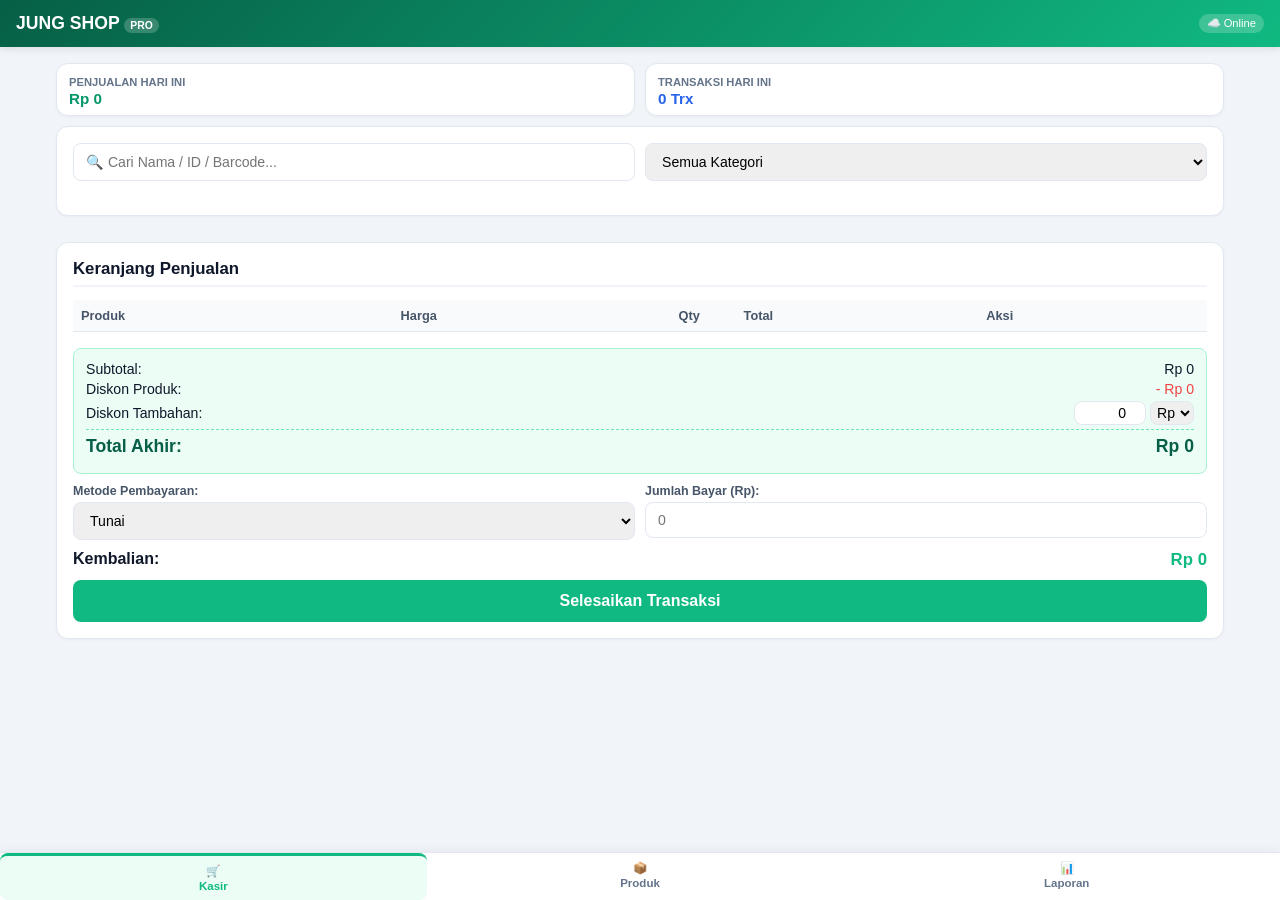
==== commit 220bf845: "Update title and branding from GyroPOS to JUNG SHOP" ====
--- a/index.html
+++ b/index.html
@@ -3,8 +3,8 @@
 <head>
   <meta charset="UTF-8">
   <meta name="viewport" content="width=device-width, initial-scale=1.0, maximum-scale=1.0, user-scalable=no">
-  <title>GyroPOS Pro - Aplikasi Kasir & Manajemen Toko Cloud</title>
-  
+  <title>JUNG SHOP - Aplikasi Kasir & Manajemen Toko Cloud</title>
+
   <!-- Chart.js CDN -->
   <script src="https://cdn.jsdelivr.net/npm/chart.js"></script>
   <!-- Firebase SDK -->
@@ -13,7 +13,7 @@
 
   <style>
     :root {
-      --primary: #10b981; /* Tema GyroPOS Emerald */
+      --primary: #10b981; /* Tema JUNG SHOP Emerald */
       --primary-dark: #059669;
       --secondary: #2563eb;
       --success: #10b981;
@@ -108,7 +108,7 @@
 
     .form-group { margin-bottom: 10px; text-align: left; }
     .form-group label { display: block; font-size: 0.78rem; font-weight: 600; margin-bottom: 4px; color: #475569; }
-    
+
     input, button, select, textarea {
       width: 100%;
       padding: 9px 12px;
@@ -163,7 +163,7 @@
     }
     .item-produk h4 { font-size: 0.82rem; margin-bottom: 2px; line-height: 1.2; height: 2rem; overflow: hidden; }
     .item-produk .price { font-size: 0.85rem; color: var(--primary-dark); font-weight: bold; }
-    
+
     .badge-stok { font-size: 0.68rem; padding: 2px 5px; border-radius: 4px; font-weight: 600; display: inline-block; }
     .stok-aman { background: #dcfce7; color: #166534; }
     .stok-kritis { background: #fef3c7; color: #92400e; }
@@ -197,7 +197,7 @@
 <body>
 
   <header class="no-print">
-    <span>GyroPOS <small style="font-size:0.65rem; background:rgba(255,255,255,0.2); padding:2px 6px; border-radius:8px;">PRO</small></span>
+    <span>JUNG SHOP <small style="font-size:0.65rem; background:rgba(255,255,255,0.2); padding:2px 6px; border-radius:8px;">PRO</small></span>
     <div class="header-user-info">
       <span class="status-badge" id="cloud-status">☁️ Online</span>
     </div>
@@ -310,7 +310,7 @@
     <div class="card">
       <h2 id="form-produk-title">Tambah / Edit Produk</h2>
       <input type="hidden" id="edit-produk-id">
-      
+
       <div class="grid-2">
         <div class="form-group">
           <label>ID / Kode Barang (Auto):</label>
@@ -501,7 +501,7 @@
     <div class="modal-content">
       <div id="area-struk" class="struk-box">
         <div class="struk-header">
-          <h3 style="font-size: 1.1rem; font-weight: bold;">GyroPOS - Toko Ku</h3>
+          <h3 style="font-size: 1.1rem; font-weight: bold;">JUNG SHOP - Toko Ku</h3>
           <p>Jl. Niaga Utama No. 12</p>
           <p>Telp/WA: 0812-3456-7890</p>
           <hr style="border: none; border-top: 1px dashed #000; margin: 4px 0;">
@@ -544,7 +544,7 @@
 
     firebase.initializeApp(firebaseConfig);
     const db = firebase.database();
-    
+
     db.ref('.info/connected').on('value', (snap) => {
       const statusEl = document.getElementById('cloud-status');
       if (snap.val() === true) {
@@ -616,7 +616,7 @@
     function renderDashboardStats() {
       const todayISO = new Date().toISOString().split('T')[0];
       const trxHariIni = transaksiList.filter(t => t.tanggalISO === todayISO);
-      
+
       const omzetHari = trxHariIni.reduce((sum, t) => sum + t.total, 0);
       document.getElementById('dash-omzet-hari').innerText = omzetHari.toLocaleString();
       document.getElementById('dash-trx-hari').innerText = trxHariIni.length;
@@ -779,7 +779,7 @@
 
       const trxId = 'TRX-' + Date.now();
       const now = new Date();
-      
+
       const transaksi = {
         id: trxId,
         waktu: now.toLocaleString('id-ID'),
@@ -987,7 +987,7 @@
       document.getElementById('rep-omzet').innerText = omzet.toLocaleString();
       document.getElementById('rep-pengeluaran').innerText = totalPengeluaran.toLocaleString();
       document.getElementById('rep-laba').innerText = labaBersih.toLocaleString();
-      
+
       renderChart(list);
       renderTopProdukAndChart(list);
     }
@@ -1084,7 +1084,7 @@
     function tampilkanStruk(trx) {
       document.getElementById('struk-waktu').innerText = trx.waktu;
       document.getElementById('struk-id').innerText = 'ID: ' + trx.id;
-      
+
       const itemsContainer = document.getElementById('struk-items');
       itemsContainer.innerHTML = '';
       trx.items.forEach(item => {
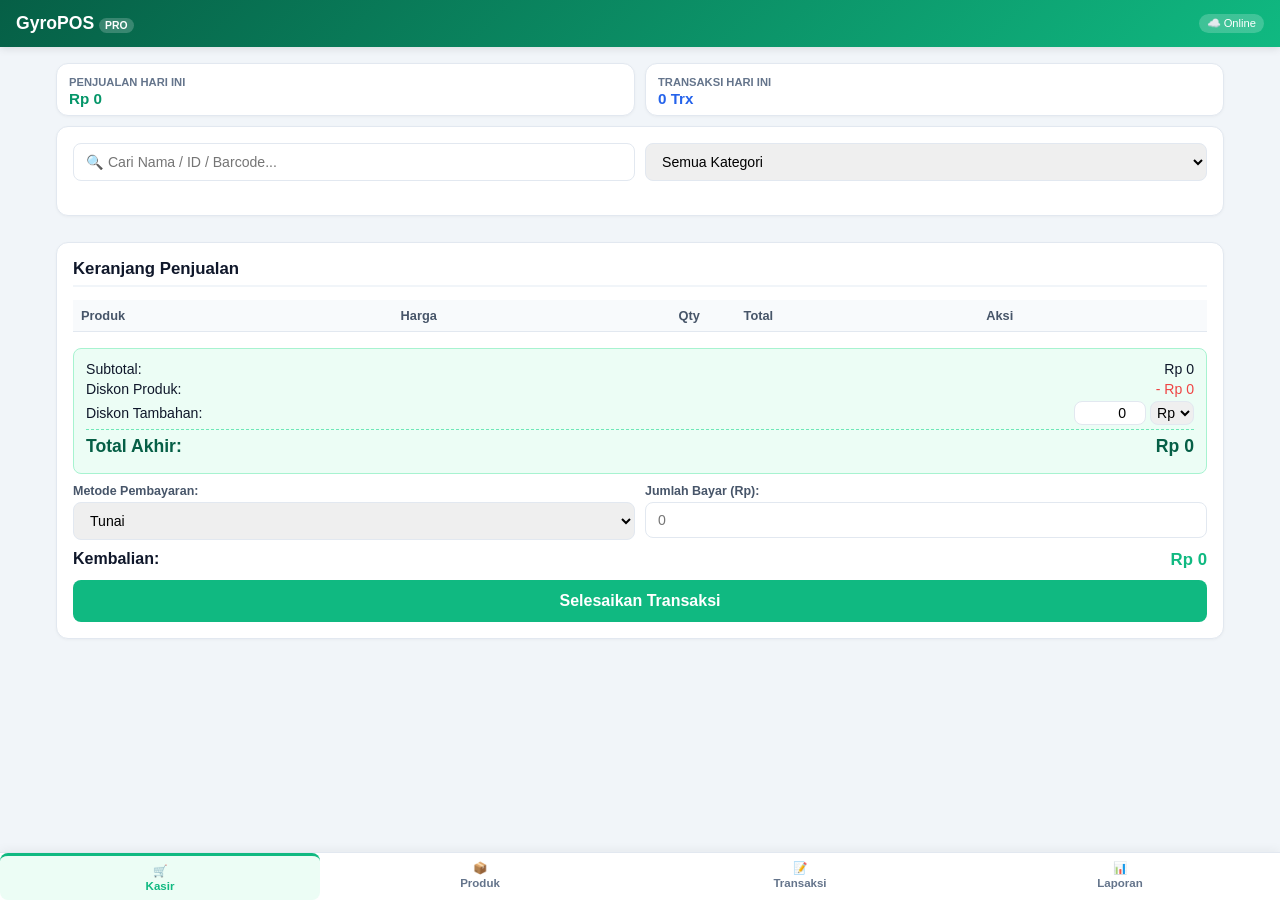
==== commit b625fc97: "Update title and modify transaction management features" ====
--- a/index.html
+++ b/index.html
@@ -3,8 +3,8 @@
 <head>
   <meta charset="UTF-8">
   <meta name="viewport" content="width=device-width, initial-scale=1.0, maximum-scale=1.0, user-scalable=no">
-  <title>JUNG SHOP - Aplikasi Kasir & Manajemen Toko Cloud</title>
-
+  <title>GyroPOS Pro - Aplikasi Kasir & Manajemen Toko Cloud</title>
+  
   <!-- Chart.js CDN -->
   <script src="https://cdn.jsdelivr.net/npm/chart.js"></script>
   <!-- Firebase SDK -->
@@ -13,7 +13,7 @@
 
   <style>
     :root {
-      --primary: #10b981; /* Tema JUNG SHOP Emerald */
+      --primary: #10b981;
       --primary-dark: #059669;
       --secondary: #2563eb;
       --success: #10b981;
@@ -91,7 +91,6 @@
     }
     h2 { font-size: 1.05rem; margin-bottom: 0.8rem; color: #0f172a; border-bottom: 2px solid #f1f5f9; padding-bottom: 0.4rem; display: flex; justify-content: space-between; align-items: center; }
 
-    /* ALERT BANNER */
     .alert-banner {
       background: #fffbebf8;
       border: 1px solid #fcd34d;
@@ -108,7 +107,7 @@
 
     .form-group { margin-bottom: 10px; text-align: left; }
     .form-group label { display: block; font-size: 0.78rem; font-weight: 600; margin-bottom: 4px; color: #475569; }
-
+    
     input, button, select, textarea {
       width: 100%;
       padding: 9px 12px;
@@ -130,7 +129,6 @@
     .grid-2 { display: grid; grid-template-columns: 1fr 1fr; gap: 10px; }
     .grid-3 { display: grid; grid-template-columns: repeat(3, 1fr); gap: 10px; }
 
-    /* PRODUK GRID (POS VIEW) */
     .grid-produk {
       display: grid;
       grid-template-columns: repeat(auto-fill, minmax(130px, 1fr));
@@ -163,7 +161,7 @@
     }
     .item-produk h4 { font-size: 0.82rem; margin-bottom: 2px; line-height: 1.2; height: 2rem; overflow: hidden; }
     .item-produk .price { font-size: 0.85rem; color: var(--primary-dark); font-weight: bold; }
-
+    
     .badge-stok { font-size: 0.68rem; padding: 2px 5px; border-radius: 4px; font-weight: 600; display: inline-block; }
     .stok-aman { background: #dcfce7; color: #166534; }
     .stok-kritis { background: #fef3c7; color: #92400e; }
@@ -179,7 +177,7 @@
 
     .modal { display: none; position: fixed; top: 0; left: 0; width: 100%; height: 100%; background: rgba(0,0,0,0.5); z-index: 100; justify-content: center; align-items: center; padding: 15px; }
     .modal.active { display: flex; }
-    .modal-content { background: white; padding: 18px; border-radius: 12px; width: 100%; max-width: 420px; max-height: 90vh; overflow-y: auto; }
+    .modal-content { background: white; padding: 18px; border-radius: 12px; width: 100%; max-width: 450px; max-height: 90vh; overflow-y: auto; }
 
     .struk-box { font-family: 'Courier New', Courier, monospace; font-size: 0.78rem; line-height: 1.3; }
     .struk-header { text-align: center; margin-bottom: 10px; border-bottom: 1px dashed #000; padding-bottom: 5px; }
@@ -197,7 +195,7 @@
 <body>
 
   <header class="no-print">
-    <span>JUNG SHOP <small style="font-size:0.65rem; background:rgba(255,255,255,0.2); padding:2px 6px; border-radius:8px;">PRO</small></span>
+    <span>GyroPOS <small style="font-size:0.65rem; background:rgba(255,255,255,0.2); padding:2px 6px; border-radius:8px;">PRO</small></span>
     <div class="header-user-info">
       <span class="status-badge" id="cloud-status">☁️ Online</span>
     </div>
@@ -310,7 +308,7 @@
     <div class="card">
       <h2 id="form-produk-title">Tambah / Edit Produk</h2>
       <input type="hidden" id="edit-produk-id">
-
+      
       <div class="grid-2">
         <div class="form-group">
           <label>ID / Kode Barang (Auto):</label>
@@ -391,7 +389,91 @@
     </div>
   </div>
 
-  <!-- TAB 3: LAPORAN & KEUANGAN -->
+  <!-- TAB 3: MENU KELOLA TRANSAKSI (TAMBAH/KURANG/EDIT CUSTOM TANGGAL) -->
+  <div id="tab-transaksi" class="tab-content no-print">
+    <div class="card">
+      <h2>📝 Form Transaksi Manual / Backdate</h2>
+      <p style="font-size: 0.78rem; color: var(--text-muted); margin-bottom: 12px;">Gunakan menu ini untuk menambahkan transaksi penjualan pada tanggal/waktu yang diinginkan secara khusus.</p>
+      
+      <div class="grid-2">
+        <div class="form-group">
+          <label>Tanggal & Waktu Transaksi *:</label>
+          <input type="datetime-local" id="manual-waktu">
+        </div>
+        <div class="form-group">
+          <label>Metode Pembayaran:</label>
+          <select id="manual-metode">
+            <option value="Tunai">Tunai</option>
+            <option value="QRIS">QRIS</option>
+            <option value="Transfer Bank">Transfer Bank</option>
+          </select>
+        </div>
+      </div>
+
+      <div class="card" style="background: #f8fafc; border: 1px dashed var(--border);">
+        <h3 style="font-size: 0.9rem; margin-bottom: 8px;">Pilih Produk untuk Transaksi Ini:</h3>
+        <div class="grid-3">
+          <div class="form-group">
+            <label>Produk:</label>
+            <select id="manual-select-produk"></select>
+          </div>
+          <div class="form-group">
+            <label>Jumlah (Qty):</label>
+            <input type="number" id="manual-qty" value="1" min="1">
+          </div>
+          <div class="form-group" style="display: flex; align-items: flex-end;">
+            <button class="btn btn-secondary" onclick="tambahItemManual()">+ Tambah ke Daftar</button>
+          </div>
+        </div>
+
+        <div style="overflow-x: auto; margin-top: 10px;">
+          <table>
+            <thead>
+              <tr>
+                <th>Produk</th>
+                <th>Qty</th>
+                <th>Harga Jual</th>
+                <th>Total</th>
+                <th>Aksi</th>
+              </tr>
+            </thead>
+            <tbody id="manual-tabel-item"></tbody>
+          </table>
+        </div>
+      </div>
+
+      <div class="grid-2">
+        <div class="form-group">
+          <label>Jumlah Pembayaran (Rp):</label>
+          <input type="number" id="manual-bayar" placeholder="0">
+        </div>
+        <div class="form-group" style="display: flex; align-items: flex-end;">
+          <button class="btn btn-primary" onclick="simpanTransaksiManual()" style="padding: 10px; font-size: 0.9rem;">💾 Simpan Transaksi Manual</button>
+        </div>
+      </div>
+    </div>
+
+    <div class="card">
+      <h2>Daftar Semua Transaksi</h2>
+      <div style="overflow-x: auto;">
+        <table>
+          <thead>
+            <tr>
+              <th>ID Transaksi</th>
+              <th>Tanggal & Waktu</th>
+              <th>Metode</th>
+              <th>Total Transaksi</th>
+              <th>Keuntungan (Laba)</th>
+              <th>Aksi Pengelolaan</th>
+            </tr>
+          </thead>
+          <tbody id="tabel-kelola-transaksi"></tbody>
+        </table>
+      </div>
+    </div>
+  </div>
+
+  <!-- TAB 4: LAPORAN & KEUANGAN -->
   <div id="tab-laporan" class="tab-content no-print">
     <div class="card">
       <h2>Filter & Opsi Laporan</h2>
@@ -426,7 +508,6 @@
     </div>
 
     <div class="grid-2">
-      <!-- FORM BIAYA OPERASIONAL -->
       <div class="card">
         <h2>Catat Pengeluaran Operasional</h2>
         <div class="form-group">
@@ -493,15 +574,48 @@
   <nav class="no-print">
     <button id="btn-tab-kasir" class="active" onclick="switchTab('kasir')"><span>🛒</span> Kasir</button>
     <button id="btn-tab-produk" onclick="switchTab('produk')"><span>📦</span> Produk</button>
+    <button id="btn-tab-transaksi" onclick="switchTab('transaksi')"><span>📝</span> Transaksi</button>
     <button id="btn-tab-laporan" onclick="switchTab('laporan')"><span>📊</span> Laporan</button>
   </nav>
+
+  <!-- MODAL EDIT WAKTU TRANSAKSI -->
+  <div id="modal-edit-trx" class="modal">
+    <div class="modal-content">
+      <h2>Edit Detail Transaksi</h2>
+      <input type="hidden" id="edit-trx-id">
+      
+      <div class="form-group">
+        <label>Tanggal & Waktu Baru:</label>
+        <input type="datetime-local" id="edit-trx-waktu">
+      </div>
+
+      <div class="form-group">
+        <label>Metode Pembayaran:</label>
+        <select id="edit-trx-metode">
+          <option value="Tunai">Tunai</option>
+          <option value="QRIS">QRIS</option>
+          <option value="Transfer Bank">Transfer Bank</option>
+        </select>
+      </div>
+
+      <div class="form-group">
+        <label>Nominal Bayar (Rp):</label>
+        <input type="number" id="edit-trx-bayar">
+      </div>
+
+      <div style="display: flex; gap: 8px; margin-top: 15px;">
+        <button class="btn btn-primary" style="flex: 1;" onclick="simpanEditTransaksi()">Simpan Perubahan</button>
+        <button class="btn btn-secondary" onclick="tutupModalEditTrx()">Batal</button>
+      </div>
+    </div>
+  </div>
 
   <!-- MODAL STRUK CETAK -->
   <div id="modal-struk" class="modal">
     <div class="modal-content">
       <div id="area-struk" class="struk-box">
         <div class="struk-header">
-          <h3 style="font-size: 1.1rem; font-weight: bold;">JUNG SHOP - Toko Ku</h3>
+          <h3 style="font-size: 1.1rem; font-weight: bold;">GyroPOS - Toko Ku</h3>
           <p>Jl. Niaga Utama No. 12</p>
           <p>Telp/WA: 0812-3456-7890</p>
           <hr style="border: none; border-top: 1px dashed #000; margin: 4px 0;">
@@ -529,9 +643,7 @@
   </div>
 
   <script>
-    // -------------------------------------------------------------
     // FIREBASE CONFIGURATION
-    // -------------------------------------------------------------
     const firebaseConfig = {
       apiKey: "AIzaSyDrwkztKSHmBuw2J5ygf4wQv4WxkCVJacY",
       authDomain: "kasir-jung-shop.firebaseapp.com",
@@ -544,7 +656,7 @@
 
     firebase.initializeApp(firebaseConfig);
     const db = firebase.database();
-
+    
     db.ref('.info/connected').on('value', (snap) => {
       const statusEl = document.getElementById('cloud-status');
       if (snap.val() === true) {
@@ -561,17 +673,23 @@
     let transaksiList = [];
     let pengeluaranList = [];
     let keranjang = [];
+    let keranjangManual = [];
     let chartInstance = null;
     let chartTopProdukInstance = null;
     let tempFotoBase64 = '';
 
-    // Inisialisasi awal aplikasi
     window.onload = function() {
       listenToDatabase();
       generateAutoId();
+      setTodayDateTimeManual();
     };
 
-    /* REALTIME DATABASE LISTENER */
+    function setTodayDateTimeManual() {
+      const now = new Date();
+      now.setMinutes(now.getMinutes() - now.getTimezoneOffset());
+      document.getElementById('manual-waktu').value = now.toISOString().slice(0,16);
+    }
+
     function listenToDatabase() {
       db.ref('produk').on('value', (snapshot) => {
         const data = snapshot.val();
@@ -585,6 +703,7 @@
         transaksiList.sort((a,b) => new Date(b.waktuISO || b.waktu) - new Date(a.waktuISO || a.waktu));
         renderDashboardStats();
         renderLaporan();
+        renderKelolaTransaksi();
       });
 
       db.ref('pengeluaran').on('value', (snapshot) => {
@@ -611,12 +730,13 @@
       renderProdukKasir();
       renderTabelMasterProduk();
       cekNotifikasiStokKritis();
+      updateManualProdukDropdown();
     }
 
     function renderDashboardStats() {
       const todayISO = new Date().toISOString().split('T')[0];
       const trxHariIni = transaksiList.filter(t => t.tanggalISO === todayISO);
-
+      
       const omzetHari = trxHariIni.reduce((sum, t) => sum + t.total, 0);
       document.getElementById('dash-omzet-hari').innerText = omzetHari.toLocaleString();
       document.getElementById('dash-trx-hari').innerText = trxHariIni.length;
@@ -779,7 +899,7 @@
 
       const trxId = 'TRX-' + Date.now();
       const now = new Date();
-
+      
       const transaksi = {
         id: trxId,
         waktu: now.toLocaleString('id-ID'),
@@ -923,6 +1043,195 @@
       });
     }
 
+    /* KELOLA TRANSAKSI (TAMBAH / EDIT WAKTU / HAPUS) */
+    function updateManualProdukDropdown() {
+      const select = document.getElementById('manual-select-produk');
+      if (!select) return;
+      select.innerHTML = '';
+      produkList.forEach(p => {
+        select.innerHTML += `<option value="${p.id}">${p.nama} - Rp ${p.hargaJual.toLocaleString()} (Stok: ${p.stok})</option>`;
+      });
+    }
+
+    function tambahItemManual() {
+      const pId = document.getElementById('manual-select-produk').value;
+      const qty = parseInt(document.getElementById('manual-qty').value) || 1;
+      const prod = produkList.find(p => p.id === pId);
+
+      if (!prod) return alert('Pilih produk!');
+      if (qty > prod.stok) return alert('Stok produk tidak mencukupi!');
+
+      const exist = keranjangManual.find(k => k.id === pId);
+      if (exist) {
+        exist.qty += qty;
+      } else {
+        const hargaEfektif = prod.hargaJual - (prod.hargaJual * (prod.diskon / 100));
+        keranjangManual.push({
+          id: prod.id,
+          nama: prod.nama + (prod.tipe ? ` (${prod.tipe})` : ''),
+          hargaBeli: prod.hargaBeli,
+          hargaJual: prod.hargaJual,
+          diskonRp: prod.hargaJual * (prod.diskon / 100),
+          hargaEfektif: hargaEfektif,
+          qty: qty
+        });
+      }
+
+      renderTabelItemManual();
+    }
+
+    function renderTabelItemManual() {
+      const tbody = document.getElementById('manual-tabel-item');
+      tbody.innerHTML = '';
+      keranjangManual.forEach((item, index) => {
+        tbody.innerHTML += `
+          <tr>
+            <td>${item.nama}</td>
+            <td>${item.qty}</td>
+            <td>Rp ${item.hargaEfektif.toLocaleString()}</td>
+            <td>Rp ${(item.hargaEfektif * item.qty).toLocaleString()}</td>
+            <td><button class="btn btn-danger" style="padding: 2px 6px;" onclick="hapusItemManual(${index})">✕</button></td>
+          </tr>
+        `;
+      });
+    }
+
+    function hapusItemManual(index) {
+      keranjangManual.splice(index, 1);
+      renderTabelItemManual();
+    }
+
+    function simpanTransaksiManual() {
+      const customWaktu = document.getElementById('manual-waktu').value;
+      if (!customWaktu) return alert('Pilih tanggal dan waktu!');
+      if (keranjangManual.length === 0) return alert('Tambahkan minimal 1 produk!');
+
+      const dateObj = new Date(customWaktu);
+      const trxId = 'TRX-' + dateObj.getTime();
+      const metode = document.getElementById('manual-metode').value;
+
+      let subtotalOriginal = keranjangManual.reduce((sum, item) => sum + (item.hargaJual * item.qty), 0);
+      let totalHPP = keranjangManual.reduce((sum, item) => sum + (item.hargaBeli * item.qty), 0);
+      let totalAkhir = keranjangManual.reduce((sum, item) => sum + (item.hargaEfektif * item.qty), 0);
+      let diskonTotal = keranjangManual.reduce((sum, item) => sum + (item.diskonRp * item.qty), 0);
+
+      const bayar = parseFloat(document.getElementById('manual-bayar').value) || totalAkhir;
+
+      const transaksi = {
+        id: trxId,
+        waktu: dateObj.toLocaleString('id-ID'),
+        waktuISO: dateObj.toISOString(),
+        tanggalISO: dateObj.toISOString().split('T')[0],
+        items: keranjangManual,
+        subtotal: subtotalOriginal,
+        diskonTotal: diskonTotal,
+        total: totalAkhir,
+        hpp: totalHPP,
+        laba: totalAkhir - totalHPP,
+        bayar: bayar,
+        kembalian: Math.max(0, bayar - totalAkhir),
+        metode: metode
+      };
+
+      // Potong Stok
+      keranjangManual.forEach(item => {
+        const p = produkList.find(prod => prod.id === item.id);
+        if (p) db.ref('produk/' + p.id + '/stok').set(Math.max(0, p.stok - item.qty));
+      });
+
+      db.ref('transaksi/' + trxId).set(transaksi).then(() => {
+        alert('Transaksi manual berhasil ditambahkan!');
+        keranjangManual = [];
+        document.getElementById('manual-bayar').value = '';
+        renderTabelItemManual();
+      });
+    }
+
+    function renderKelolaTransaksi() {
+      const tbody = document.getElementById('tabel-kelola-transaksi');
+      if (!tbody) return;
+      tbody.innerHTML = '';
+
+      transaksiList.forEach(t => {
+        tbody.innerHTML += `
+          <tr>
+            <td><b>${t.id}</b></td>
+            <td>${t.waktu}</td>
+            <td><span style="background:#e2e8f0; padding:2px 6px; border-radius:4px; font-size:0.75rem;">${t.metode}</span></td>
+            <td><b>Rp ${t.total.toLocaleString()}</b></td>
+            <td style="color:var(--success); font-weight:bold;">Rp ${t.laba.toLocaleString()}</td>
+            <td>
+              <button class="btn btn-warning" style="padding:2px 6px;" onclick='bukaModalEditTrx(${JSON.stringify(t)})'>Edit</button>
+              <button class="btn btn-danger" style="padding:2px 6px;" onclick="hapusTransaksi('${t.id}')">Hapus</button>
+            </td>
+          </tr>
+        `;
+      });
+    }
+
+    function hapusTransaksi(id) {
+      const t = transaksiList.find(item => item.id === id);
+      if (!t) return;
+
+      if (confirm(`Hapus transaksi ${id}? Stok barang yang ada pada transaksi ini akan dikembalikan otomatis.`)) {
+        // Kembalikan Stok Produk
+        if (t.items && Array.isArray(t.items)) {
+          t.items.forEach(item => {
+            const p = produkList.find(prod => prod.id === item.id);
+            if (p) {
+              db.ref('produk/' + p.id + '/stok').set(p.stok + item.qty);
+            }
+          });
+        }
+        db.ref('transaksi/' + id).remove();
+      }
+    }
+
+    function bukaModalEditTrx(t) {
+      document.getElementById('edit-trx-id').value = t.id;
+      document.getElementById('edit-trx-metode').value = t.metode || 'Tunai';
+      document.getElementById('edit-trx-bayar').value = t.bayar || t.total;
+
+      if (t.waktuISO) {
+        const d = new Date(t.waktuISO);
+        d.setMinutes(d.getMinutes() - d.getTimezoneOffset());
+        document.getElementById('edit-trx-waktu').value = d.toISOString().slice(0,16);
+      }
+
+      document.getElementById('modal-edit-trx').classList.add('active');
+    }
+
+    function tutupModalEditTrx() {
+      document.getElementById('modal-edit-trx').classList.remove('active');
+    }
+
+    function simpanEditTransaksi() {
+      const id = document.getElementById('edit-trx-id').value;
+      const customWaktu = document.getElementById('edit-trx-waktu').value;
+      const metode = document.getElementById('edit-trx-metode').value;
+      const bayar = parseFloat(document.getElementById('edit-trx-bayar').value) || 0;
+
+      const t = transaksiList.find(item => item.id === id);
+      if (!t) return;
+
+      const dateObj = customWaktu ? new Date(customWaktu) : new Date(t.waktuISO || t.waktu);
+
+      const updatedData = {
+        ...t,
+        waktu: dateObj.toLocaleString('id-ID'),
+        waktuISO: dateObj.toISOString(),
+        tanggalISO: dateObj.toISOString().split('T')[0],
+        metode: metode,
+        bayar: bayar,
+        kembalian: Math.max(0, bayar - t.total)
+      };
+
+      db.ref('transaksi/' + id).update(updatedData).then(() => {
+        alert('Transaksi berhasil diubah!');
+        tutupModalEditTrx();
+      });
+    }
+
     /* PENGELUARAN & LAPORAN */
     function catatPengeluaran() {
       const ket = document.getElementById('exp-ket').value.trim();
@@ -987,7 +1296,7 @@
       document.getElementById('rep-omzet').innerText = omzet.toLocaleString();
       document.getElementById('rep-pengeluaran').innerText = totalPengeluaran.toLocaleString();
       document.getElementById('rep-laba').innerText = labaBersih.toLocaleString();
-
+      
       renderChart(list);
       renderTopProdukAndChart(list);
     }
@@ -1084,7 +1393,7 @@
     function tampilkanStruk(trx) {
       document.getElementById('struk-waktu').innerText = trx.waktu;
       document.getElementById('struk-id').innerText = 'ID: ' + trx.id;
-
+      
       const itemsContainer = document.getElementById('struk-items');
       itemsContainer.innerHTML = '';
       trx.items.forEach(item => {
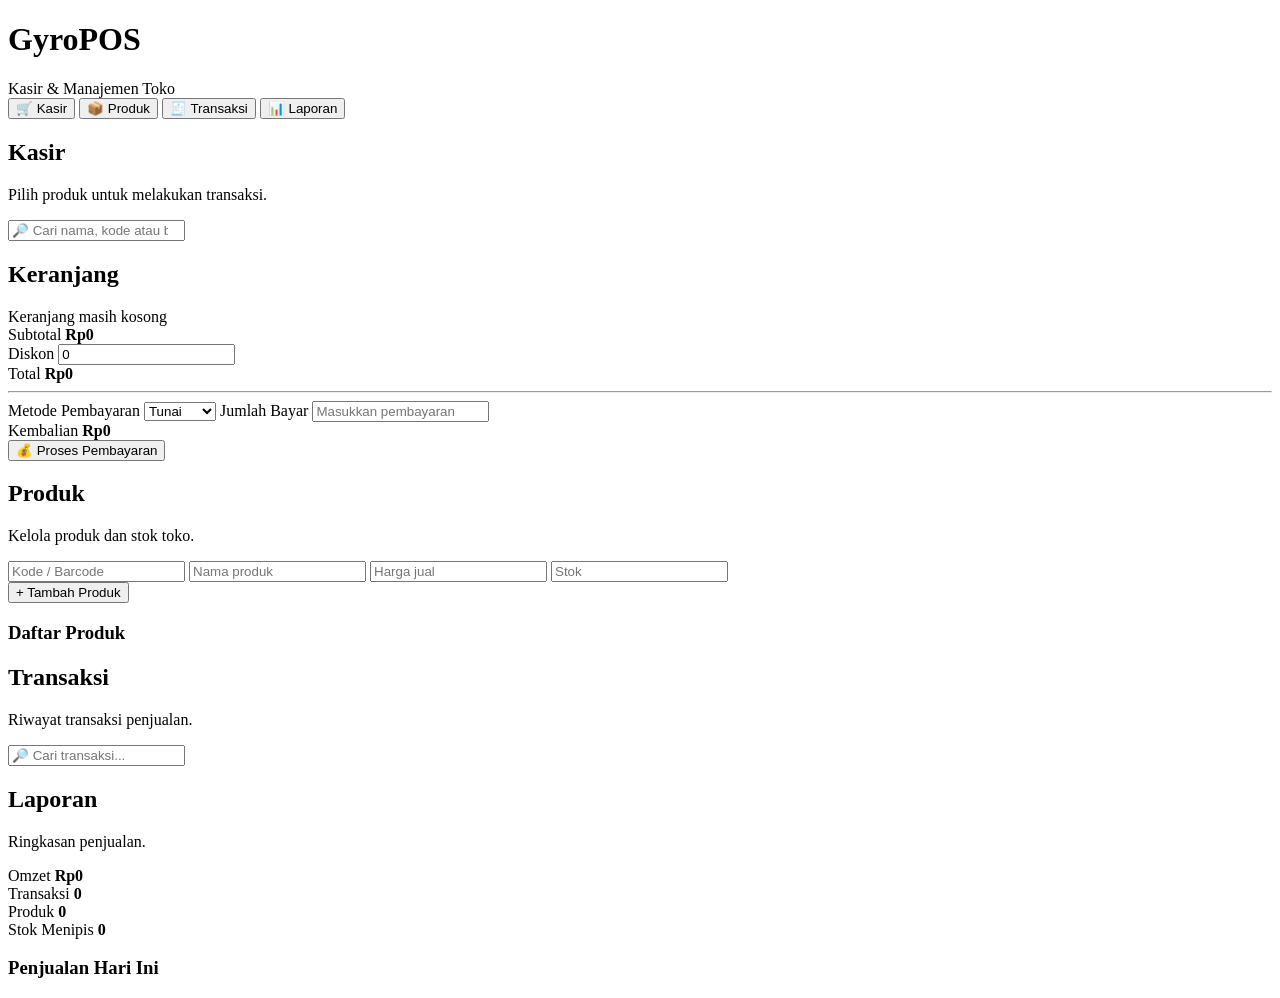
==== commit fe878f2e: "Update print statement from 'Hello' to 'Goodbye'" ====
--- a/index.html
+++ b/index.html
@@ -1,1416 +1,312 @@
 <!DOCTYPE html>
 <html lang="id">
 <head>
-  <meta charset="UTF-8">
-  <meta name="viewport" content="width=device-width, initial-scale=1.0, maximum-scale=1.0, user-scalable=no">
-  <title>GyroPOS Pro - Aplikasi Kasir & Manajemen Toko Cloud</title>
-  
-  <!-- Chart.js CDN -->
-  <script src="https://cdn.jsdelivr.net/npm/chart.js"></script>
-  <!-- Firebase SDK -->
-  <script src="https://www.gstatic.com/firebasejs/10.8.0/firebase-app-compat.js"></script>
-  <script src="https://www.gstatic.com/firebasejs/10.8.0/firebase-database-compat.js"></script>
-
-  <style>
-    :root {
-      --primary: #10b981;
-      --primary-dark: #059669;
-      --secondary: #2563eb;
-      --success: #10b981;
-      --danger: #ef4444;
-      --warning: #f59e0b;
-      --bg: #f1f5f9;
-      --surface: #ffffff;
-      --text: #0f172a;
-      --text-muted: #64748b;
-      --border: #e2e8f0;
-    }
-
-    * { box-sizing: border-box; margin: 0; padding: 0; font-family: -apple-system, BlinkMacSystemFont, "Segoe UI", Roboto, sans-serif; }
-    body { background: var(--bg); color: var(--text); padding-bottom: 75px; -webkit-tap-highlight-color: transparent; }
-
-    header {
-      background: linear-gradient(135deg, #065f46, var(--primary));
-      color: white;
-      padding: 0.8rem 1rem;
-      font-weight: 700;
-      font-size: 1.1rem;
-      box-shadow: 0 2px 8px rgba(0,0,0,0.1);
-      display: flex;
-      justify-content: space-between;
-      align-items: center;
-      position: sticky;
-      top: 0;
-      z-index: 50;
-    }
-
-    .header-user-info { display: flex; align-items: center; gap: 8px; font-size: 0.8rem; font-weight: normal; }
-    .status-badge { font-size: 0.7rem; padding: 3px 8px; border-radius: 12px; background: rgba(255,255,255,0.2); }
-
-    /* NAVIGASI BAWAH */
-    nav {
-      position: fixed;
-      bottom: 0;
-      width: 100%;
-      background: var(--surface);
-      display: flex;
-      border-top: 1px solid var(--border);
-      z-index: 90;
-      box-shadow: 0 -2px 10px rgba(0,0,0,0.05);
-    }
-    nav button {
-      flex: 1;
-      padding: 8px 3px;
-      border: none;
-      background: none;
-      font-size: 0.72rem;
-      font-weight: 600;
-      color: var(--text-muted);
-      cursor: pointer;
-      display: flex;
-      flex-direction: column;
-      align-items: center;
-      gap: 2px;
-    }
-    nav button.active {
-      color: var(--primary);
-      border-top: 3px solid var(--primary);
-      background: #ecfdf5;
-    }
-
-    .tab-content { display: none; padding: 1rem; max-width: 1200px; margin: 0 auto; }
-    .tab-content.active { display: block; }
-
-    .card {
-      background: var(--surface);
-      border-radius: 12px;
-      padding: 1rem;
-      margin-bottom: 1rem;
-      border: 1px solid var(--border);
-      box-shadow: 0 1px 3px rgba(0,0,0,0.04);
-    }
-    h2 { font-size: 1.05rem; margin-bottom: 0.8rem; color: #0f172a; border-bottom: 2px solid #f1f5f9; padding-bottom: 0.4rem; display: flex; justify-content: space-between; align-items: center; }
-
-    .alert-banner {
-      background: #fffbebf8;
-      border: 1px solid #fcd34d;
-      border-left: 5px solid var(--warning);
-      border-radius: 8px;
-      padding: 10px 14px;
-      margin-bottom: 1rem;
-      display: none;
-      align-items: center;
-      justify-content: space-between;
-    }
-    .alert-banner.active { display: flex; }
-    .alert-banner .details { font-size: 0.82rem; color: #92400e; }
-
-    .form-group { margin-bottom: 10px; text-align: left; }
-    .form-group label { display: block; font-size: 0.78rem; font-weight: 600; margin-bottom: 4px; color: #475569; }
-    
-    input, button, select, textarea {
-      width: 100%;
-      padding: 9px 12px;
-      border: 1px solid var(--border);
-      border-radius: 8px;
-      font-size: 0.88rem;
-      outline: none;
-    }
-    input:focus, select:focus { border-color: var(--primary); box-shadow: 0 0 0 2px rgba(16, 185, 129, 0.2); }
-
-    .btn { font-weight: 600; cursor: pointer; border: none; transition: 0.2s; text-align: center; display: inline-block; border-radius: 8px; }
-    .btn-primary { background: var(--primary); color: white; }
-    .btn-primary:hover { background: var(--primary-dark); }
-    .btn-danger { background: var(--danger); color: white; }
-    .btn-secondary { background: #64748b; color: white; }
-    .btn-success { background: #059669; color: white; }
-    .btn-warning { background: var(--warning); color: white; }
-
-    .grid-2 { display: grid; grid-template-columns: 1fr 1fr; gap: 10px; }
-    .grid-3 { display: grid; grid-template-columns: repeat(3, 1fr); gap: 10px; }
-
-    .grid-produk {
-      display: grid;
-      grid-template-columns: repeat(auto-fill, minmax(130px, 1fr));
-      gap: 10px;
-      max-height: 420px;
-      overflow-y: auto;
-      padding: 4px;
-    }
-    .item-produk {
-      background: var(--surface);
-      border: 1px solid var(--border);
-      padding: 8px;
-      border-radius: 10px;
-      text-align: center;
-      cursor: pointer;
-      position: relative;
-      transition: transform 0.1s;
-      display: flex;
-      flex-direction: column;
-      justify-content: space-between;
-    }
-    .item-produk:active { transform: scale(0.97); }
-    .item-produk img {
-      width: 100%;
-      height: 80px;
-      object-fit: cover;
-      border-radius: 6px;
-      margin-bottom: 6px;
-      background: #f1f5f9;
-    }
-    .item-produk h4 { font-size: 0.82rem; margin-bottom: 2px; line-height: 1.2; height: 2rem; overflow: hidden; }
-    .item-produk .price { font-size: 0.85rem; color: var(--primary-dark); font-weight: bold; }
-    
-    .badge-stok { font-size: 0.68rem; padding: 2px 5px; border-radius: 4px; font-weight: 600; display: inline-block; }
-    .stok-aman { background: #dcfce7; color: #166534; }
-    .stok-kritis { background: #fef3c7; color: #92400e; }
-    .stok-habis { background: #fee2e2; color: #991b1b; }
-
-    table { width: 100%; border-collapse: collapse; margin-bottom: 1rem; font-size: 0.8rem; }
-    th, td { text-align: left; padding: 8px; border-bottom: 1px solid var(--border); vertical-align: middle; }
-    th { background: #f8fafc; font-weight: 600; color: #475569; }
-
-    .summary-card { background: #ecfdf5; padding: 12px; border-radius: 8px; margin-bottom: 10px; border: 1px solid #a7f3d0; }
-    .summary-card .row { display: flex; justify-content: space-between; margin-bottom: 4px; font-size: 0.88rem; }
-    .summary-card .row.total { font-weight: bold; font-size: 1.1rem; border-top: 1px dashed #6ee7b7; padding-top: 6px; color: #065f46; }
-
-    .modal { display: none; position: fixed; top: 0; left: 0; width: 100%; height: 100%; background: rgba(0,0,0,0.5); z-index: 100; justify-content: center; align-items: center; padding: 15px; }
-    .modal.active { display: flex; }
-    .modal-content { background: white; padding: 18px; border-radius: 12px; width: 100%; max-width: 450px; max-height: 90vh; overflow-y: auto; }
-
-    .struk-box { font-family: 'Courier New', Courier, monospace; font-size: 0.78rem; line-height: 1.3; }
-    .struk-header { text-align: center; margin-bottom: 10px; border-bottom: 1px dashed #000; padding-bottom: 5px; }
-    .struk-footer { text-align: center; margin-top: 10px; border-top: 1px dashed #000; padding-top: 5px; }
-    .struk-row { display: flex; justify-content: space-between; margin-bottom: 3px; }
-
-    @media print {
-      body * { visibility: hidden; }
-      #area-struk, #area-struk * { visibility: visible; }
-      #area-struk { position: absolute; left: 0; top: 0; width: 100%; font-size: 10pt; }
-      .no-print { display: none !important; }
-    }
-  </style>
+    <meta charset="UTF-8">
+    <meta name="viewport" content="width=device-width, initial-scale=1.0">
+
+    <title>GyroPOS V2</title>
+
+    <link rel="stylesheet" href="style.css">
 </head>
+
 <body>
 
-  <header class="no-print">
-    <span>GyroPOS <small style="font-size:0.65rem; background:rgba(255,255,255,0.2); padding:2px 6px; border-radius:8px;">PRO</small></span>
-    <div class="header-user-info">
-      <span class="status-badge" id="cloud-status">☁️ Online</span>
-    </div>
-  </header>
-
-  <!-- TAB 1: KASIR / POS -->
-  <div id="tab-kasir" class="tab-content active no-print">
-    <div class="alert-banner" id="banner-stok-kasir">
-      <div class="details">
-        ⚠️ <strong>Peringatan Stok Kritis!</strong>
-        <span id="text-banner-stok">Beberapa produk hampir habis.</span>
-      </div>
-      <button class="btn btn-warning" style="width: auto; padding: 4px 8px; font-size: 0.72rem;" onclick="switchTab('produk')">Cek Stok</button>
-    </div>
-
-    <!-- QUICK DASHBOARD STATS -->
-    <div class="grid-2" style="margin-bottom: 10px;">
-      <div class="card" style="padding: 8px 12px; margin:0;">
-        <small style="color:var(--text-muted); font-weight:600; font-size:0.7rem;">PENJUALAN HARI INI</small>
-        <div style="font-weight:bold; color:var(--primary-dark); font-size:0.95rem;">Rp <span id="dash-omzet-hari">0</span></div>
-      </div>
-      <div class="card" style="padding: 8px 12px; margin:0;">
-        <small style="color:var(--text-muted); font-weight:600; font-size:0.7rem;">TRANSAKSI HARI INI</small>
-        <div style="font-weight:bold; color:var(--secondary); font-size:0.95rem;"><span id="dash-trx-hari">0</span> Trx</div>
-      </div>
-    </div>
-
-    <div class="grid-2" style="grid-template-columns: 1fr; gap: 10px;">
-      <div class="card">
-        <div class="grid-2" style="margin-bottom: 10px;">
-          <input type="text" id="search-produk" placeholder="🔍 Cari Nama / ID / Barcode..." oninput="renderProdukKasir()">
-          <select id="filter-kategori" onchange="renderProdukKasir()">
-            <option value="">Semua Kategori</option>
-          </select>
-        </div>
-        <div class="grid-produk" id="daftar-produk-kasir"></div>
-      </div>
-
-      <div class="card">
-        <h2>Keranjang Penjualan</h2>
-
-        <div style="overflow-x: auto; max-height:220px;">
-          <table>
-            <thead>
-              <tr>
-                <th>Produk</th>
-                <th>Harga</th>
-                <th style="width: 65px;">Qty</th>
-                <th>Total</th>
-                <th>Aksi</th>
-              </tr>
-            </thead>
-            <tbody id="tabel-keranjang"></tbody>
-          </table>
-        </div>
-
-        <div class="summary-card">
-          <div class="row"><span>Subtotal:</span> <span>Rp <span id="text-subtotal">0</span></span></div>
-          <div class="row">
-            <span>Diskon Produk:</span>
-            <span style="color: var(--danger);">- Rp <span id="text-diskon-item">0</span></span>
-          </div>
-          <div class="row" style="align-items: center;">
-            <span>Diskon Tambahan:</span>
-            <div style="display: flex; gap: 4px; width: 120px;">
-              <input type="number" id="input-diskon-nilai" value="0" style="padding: 2px 4px; text-align: right;" oninput="hitungKembalian()">
-              <select id="input-diskon-tipe" style="padding: 2px; width: 55px;" onchange="hitungKembalian()">
-                <option value="rp">Rp</option>
-                <option value="%">%</option>
-              </select>
-            </div>
-          </div>
-          <div class="row total"><span>Total Akhir:</span> <span>Rp <span id="text-total">0</span></span></div>
-        </div>
-
-        <div class="grid-2">
-          <div class="form-group">
-            <label>Metode Pembayaran:</label>
-            <select id="select-metode">
-              <option value="Tunai">Tunai</option>
-              <option value="QRIS">QRIS</option>
-              <option value="Transfer Bank">Transfer Bank</option>
+<header class="topbar">
+    <div>
+        <h1>GyroPOS</h1>
+        <span>Kasir & Manajemen Toko</span>
+    </div>
+
+    <div id="clock"></div>
+</header>
+
+
+<nav class="menu">
+    <button class="menu-btn active" data-page="kasir">
+        🛒 Kasir
+    </button>
+
+    <button class="menu-btn" data-page="produk">
+        📦 Produk
+    </button>
+
+    <button class="menu-btn" data-page="transaksi">
+        🧾 Transaksi
+    </button>
+
+    <button class="menu-btn" data-page="laporan">
+        📊 Laporan
+    </button>
+</nav>
+
+
+<main>
+
+<!-- ================= KASIR ================= -->
+
+<section id="kasir" class="page active">
+
+    <div class="page-title">
+        <h2>Kasir</h2>
+        <p>Pilih produk untuk melakukan transaksi.</p>
+    </div>
+
+
+    <div class="layout">
+
+        <div>
+
+            <div class="card">
+
+                <input
+                    type="search"
+                    id="searchProduct"
+                    placeholder="🔎 Cari nama, kode atau barcode..."
+                >
+
+            </div>
+
+
+            <div
+                id="productList"
+                class="product-grid">
+            </div>
+
+        </div>
+
+
+        <div class="card cart">
+
+            <h2>Keranjang</h2>
+
+            <div id="cartList">
+
+                <div class="empty">
+                    Keranjang masih kosong
+                </div>
+
+            </div>
+
+
+            <div class="line">
+                <span>Subtotal</span>
+                <strong id="subtotal">Rp0</strong>
+            </div>
+
+
+            <div class="line">
+                <span>Diskon</span>
+
+                <input
+                    type="number"
+                    id="discount"
+                    value="0"
+                    min="0"
+                >
+            </div>
+
+
+            <div class="total">
+                <span>Total</span>
+                <strong id="total">Rp0</strong>
+            </div>
+
+
+            <hr>
+
+
+            <label>Metode Pembayaran</label>
+
+            <select id="paymentMethod">
+
+                <option value="Tunai">
+                    Tunai
+                </option>
+
+                <option value="QRIS">
+                    QRIS
+                </option>
+
+                <option value="Transfer">
+                    Transfer
+                </option>
+
             </select>
-          </div>
-          <div class="form-group">
-            <label>Jumlah Bayar (Rp):</label>
-            <input type="number" id="input-bayar" placeholder="0" oninput="hitungKembalian()">
-          </div>
-        </div>
-
-        <div class="row" style="display: flex; justify-content: space-between; margin-bottom: 10px; font-weight: bold;">
-          <span>Kembalian:</span>
-          <span style="color: var(--success); font-size: 1.05rem;">Rp <span id="text-kembalian">0</span></span>
-        </div>
-
-        <button class="btn btn-primary" style="padding: 12px; width:100%; font-size:1rem;" onclick="prosesTransaksi()">Selesaikan Transaksi</button>
-      </div>
-    </div>
-  </div>
-
-  <!-- TAB 2: MANAGEMENT PRODUK -->
-  <div id="tab-produk" class="tab-content no-print">
-    <div class="alert-banner" id="banner-stok-produk">
-      <div class="details">
-        ⚠️ <strong>Peringatan Stok Kritis!</strong>
-        <span id="text-banner-stok-produk">Segera lakukan penambahan stok barang.</span>
-      </div>
-    </div>
+
+
+            <label>Jumlah Bayar</label>
+
+            <input
+                type="number"
+                id="payment"
+                min="0"
+                placeholder="Masukkan pembayaran"
+            >
+
+
+            <div class="change">
+                <span>Kembalian</span>
+
+                <strong id="change">
+                    Rp0
+                </strong>
+            </div>
+
+
+            <button
+                id="payButton"
+                class="button primary full">
+                💰 Proses Pembayaran
+            </button>
+
+        </div>
+
+    </div>
+
+</section>
+
+
+<!-- ================= PRODUK ================= -->
+
+<section id="produk" class="page">
+
+    <div class="page-title">
+        <h2>Produk</h2>
+        <p>Kelola produk dan stok toko.</p>
+    </div>
+
 
     <div class="card">
-      <h2 id="form-produk-title">Tambah / Edit Produk</h2>
-      <input type="hidden" id="edit-produk-id">
-      
-      <div class="grid-2">
-        <div class="form-group">
-          <label>ID / Kode Barang (Auto):</label>
-          <input type="text" id="p-id" readonly style="background: #f1f5f9;">
-        </div>
-        <div class="form-group">
-          <label>Nama Produk *:</label>
-          <input type="text" id="p-nama" placeholder="Nama Barang">
-        </div>
-      </div>
-
-      <div class="grid-3">
-        <div class="form-group">
-          <label>Kategori:</label>
-          <input type="text" id="p-kategori" placeholder="Makanan/Minuman/Retail">
-        </div>
-        <div class="form-group">
-          <label>Varian / Ukuran:</label>
-          <input type="text" id="p-tipe" placeholder="Contoh: XL / 500ml / Cokelat">
-        </div>
-        <div class="form-group">
-          <label>Stok Barang *:</label>
-          <input type="number" id="p-stok" placeholder="0">
-        </div>
-      </div>
-
-      <div class="grid-3">
-        <div class="form-group">
-          <label>Harga Modal (HPP) Rp *:</label>
-          <input type="number" id="p-harga-beli" placeholder="0">
-        </div>
-        <div class="form-group">
-          <label>Harga Jual Rp *:</label>
-          <input type="number" id="p-harga-jual" placeholder="0">
-        </div>
-        <div class="form-group">
-          <label>Diskon Produk (%):</label>
-          <input type="number" id="p-diskon" placeholder="0" value="0">
-        </div>
-      </div>
-
-      <div class="form-group">
-        <label>Foto Produk (Upload / URL):</label>
-        <div class="grid-2">
-          <input type="file" id="p-foto-file" accept="image/*" onchange="previewUploadFoto(this)">
-          <input type="text" id="p-foto-url" placeholder="atau tempel URL foto..." oninput="previewUrlFoto(this.value)">
-        </div>
-        <div id="foto-preview-container" style="margin-top: 8px; display: none;">
-          <img id="foto-preview" src="" style="height: 70px; border-radius: 6px; border: 1px solid var(--border);">
-        </div>
-      </div>
-
-      <div style="display: flex; gap: 8px;">
-        <button class="btn btn-primary" id="btn-simpan-produk" onclick="simpanProduk()">Simpan Produk</button>
-        <button class="btn btn-secondary" onclick="resetFormProduk()">Reset</button>
-      </div>
-    </div>
+
+        <div class="form-grid">
+
+            <input
+                id="productCode"
+                placeholder="Kode / Barcode"
+            >
+
+            <input
+                id="productName"
+                placeholder="Nama produk"
+            >
+
+            <input
+                id="productPrice"
+                type="number"
+                placeholder="Harga jual"
+            >
+
+            <input
+                id="productStock"
+                type="number"
+                placeholder="Stok"
+            >
+
+        </div>
+
+
+        <button
+            id="addProductButton"
+            class="button primary">
+            + Tambah Produk
+        </button>
+
+    </div>
+
 
     <div class="card">
-      <h2>Daftar Inventaris Produk</h2>
-      <div style="overflow-x: auto;">
-        <table>
-          <thead>
-            <tr>
-              <th>Foto</th>
-              <th>Kode & Nama</th>
-              <th>Varian & Kategori</th>
-              <th>Harga Modal</th>
-              <th>Harga Jual</th>
-              <th>Diskon</th>
-              <th>Stok</th>
-              <th>Aksi</th>
-            </tr>
-          </thead>
-          <tbody id="tabel-produk-master"></tbody>
-        </table>
-      </div>
-    </div>
-  </div>
-
-  <!-- TAB 3: MENU KELOLA TRANSAKSI (TAMBAH/KURANG/EDIT CUSTOM TANGGAL) -->
-  <div id="tab-transaksi" class="tab-content no-print">
+
+        <h3>Daftar Produk</h3>
+
+        <div id="inventoryList"></div>
+
+    </div>
+
+</section>
+
+
+<!-- ================= TRANSAKSI ================= -->
+
+<section id="transaksi" class="page">
+
+    <div class="page-title">
+        <h2>Transaksi</h2>
+        <p>Riwayat transaksi penjualan.</p>
+    </div>
+
+
     <div class="card">
-      <h2>📝 Form Transaksi Manual / Backdate</h2>
-      <p style="font-size: 0.78rem; color: var(--text-muted); margin-bottom: 12px;">Gunakan menu ini untuk menambahkan transaksi penjualan pada tanggal/waktu yang diinginkan secara khusus.</p>
-      
-      <div class="grid-2">
-        <div class="form-group">
-          <label>Tanggal & Waktu Transaksi *:</label>
-          <input type="datetime-local" id="manual-waktu">
-        </div>
-        <div class="form-group">
-          <label>Metode Pembayaran:</label>
-          <select id="manual-metode">
-            <option value="Tunai">Tunai</option>
-            <option value="QRIS">QRIS</option>
-            <option value="Transfer Bank">Transfer Bank</option>
-          </select>
-        </div>
-      </div>
-
-      <div class="card" style="background: #f8fafc; border: 1px dashed var(--border);">
-        <h3 style="font-size: 0.9rem; margin-bottom: 8px;">Pilih Produk untuk Transaksi Ini:</h3>
-        <div class="grid-3">
-          <div class="form-group">
-            <label>Produk:</label>
-            <select id="manual-select-produk"></select>
-          </div>
-          <div class="form-group">
-            <label>Jumlah (Qty):</label>
-            <input type="number" id="manual-qty" value="1" min="1">
-          </div>
-          <div class="form-group" style="display: flex; align-items: flex-end;">
-            <button class="btn btn-secondary" onclick="tambahItemManual()">+ Tambah ke Daftar</button>
-          </div>
-        </div>
-
-        <div style="overflow-x: auto; margin-top: 10px;">
-          <table>
-            <thead>
-              <tr>
-                <th>Produk</th>
-                <th>Qty</th>
-                <th>Harga Jual</th>
-                <th>Total</th>
-                <th>Aksi</th>
-              </tr>
-            </thead>
-            <tbody id="manual-tabel-item"></tbody>
-          </table>
-        </div>
-      </div>
-
-      <div class="grid-2">
-        <div class="form-group">
-          <label>Jumlah Pembayaran (Rp):</label>
-          <input type="number" id="manual-bayar" placeholder="0">
-        </div>
-        <div class="form-group" style="display: flex; align-items: flex-end;">
-          <button class="btn btn-primary" onclick="simpanTransaksiManual()" style="padding: 10px; font-size: 0.9rem;">💾 Simpan Transaksi Manual</button>
-        </div>
-      </div>
-    </div>
+
+        <input
+            id="searchTransaction"
+            placeholder="🔎 Cari transaksi..."
+        >
+
+    </div>
+
+
+    <div id="transactionList"></div>
+
+</section>
+
+
+<!-- ================= LAPORAN ================= -->
+
+<section id="laporan" class="page">
+
+    <div class="page-title">
+        <h2>Laporan</h2>
+        <p>Ringkasan penjualan.</p>
+    </div>
+
+
+    <div class="stats">
+
+        <div class="stat">
+            <span>Omzet</span>
+            <strong id="reportSales">
+                Rp0
+            </strong>
+        </div>
+
+        <div class="stat">
+            <span>Transaksi</span>
+            <strong id="reportTransactions">
+                0
+            </strong>
+        </div>
+
+        <div class="stat">
+            <span>Produk</span>
+            <strong id="reportProducts">
+                0
+            </strong>
+        </div>
+
+        <div class="stat">
+            <span>Stok Menipis</span>
+            <strong id="reportLowStock">
+                0
+            </strong>
+        </div>
+
+    </div>
+
 
     <div class="card">
-      <h2>Daftar Semua Transaksi</h2>
-      <div style="overflow-x: auto;">
-        <table>
-          <thead>
-            <tr>
-              <th>ID Transaksi</th>
-              <th>Tanggal & Waktu</th>
-              <th>Metode</th>
-              <th>Total Transaksi</th>
-              <th>Keuntungan (Laba)</th>
-              <th>Aksi Pengelolaan</th>
-            </tr>
-          </thead>
-          <tbody id="tabel-kelola-transaksi"></tbody>
-        </table>
-      </div>
-    </div>
-  </div>
-
-  <!-- TAB 4: LAPORAN & KEUANGAN -->
-  <div id="tab-laporan" class="tab-content no-print">
-    <div class="card">
-      <h2>Filter & Opsi Laporan</h2>
-      <div class="grid-3">
-        <div class="form-group">
-          <label>Tanggal Mulai:</label>
-          <input type="date" id="filter-tgl-mulai" onchange="renderLaporan()">
-        </div>
-        <div class="form-group">
-          <label>Tanggal Selesai:</label>
-          <input type="date" id="filter-tgl-selesai" onchange="renderLaporan()">
-        </div>
-        <div class="form-group" style="display: flex; align-items: flex-end;">
-          <button class="btn btn-secondary" onclick="resetFilterTanggal()">Reset Filter</button>
-        </div>
-      </div>
-    </div>
-
-    <div class="grid-3">
-      <div class="card" style="border-left: 4px solid var(--primary);">
-        <small style="color: var(--text-muted); font-weight: bold;">TOTAL OMZET (KOTOR)</small>
-        <h2 style="color: var(--primary-dark); font-size: 1.4rem; margin-top: 4px;">Rp <span id="rep-omzet">0</span></h2>
-      </div>
-      <div class="card" style="border-left: 4px solid var(--danger);">
-        <small style="color: var(--text-muted); font-weight: bold;">PENGELUARAN OPR.</small>
-        <h2 style="color: var(--danger); font-size: 1.4rem; margin-top: 4px;">Rp <span id="rep-pengeluaran">0</span></h2>
-      </div>
-      <div class="card" style="border-left: 4px solid var(--success);">
-        <small style="color: var(--text-muted); font-weight: bold;">LABA BERSIH</small>
-        <h2 style="color: var(--success); font-size: 1.4rem; margin-top: 4px;">Rp <span id="rep-laba">0</span></h2>
-      </div>
-    </div>
-
-    <div class="grid-2">
-      <div class="card">
-        <h2>Catat Pengeluaran Operasional</h2>
-        <div class="form-group">
-          <label>Keterangan Biaya:</label>
-          <input type="text" id="exp-ket" placeholder="Beli Plastik / Sewa Tempat / Listrik">
-        </div>
-        <div class="form-group">
-          <label>Jumlah nominal (Rp):</label>
-          <input type="number" id="exp-jumlah" placeholder="0">
-        </div>
-        <button class="btn btn-warning" onclick="catatPengeluaran()">Tambah Pengeluaran</button>
-      </div>
-
-      <div class="card">
-        <h2>Grafik Omzet & Laba</h2>
-        <canvas id="chartLaporan" height="120"></canvas>
-      </div>
-    </div>
-
-    <div class="grid-2">
-      <div class="card">
-        <h2>Statistik Unit Terjual</h2>
-        <canvas id="chartProdukTerlaris" height="120"></canvas>
-      </div>
-      <div class="card">
-        <h2>🏆 Produk Terlaris (Top Ranking)</h2>
-        <div style="overflow-x: auto; max-height:220px;">
-          <table>
-            <thead>
-              <tr>
-                <th>No</th>
-                <th>Nama Produk</th>
-                <th>Terjual</th>
-                <th>Total Omzet</th>
-              </tr>
-            </thead>
-            <tbody id="tabel-top-produk"></tbody>
-          </table>
-        </div>
-      </div>
-    </div>
-
-    <div class="card">
-      <h2>Riwayat Transaksi Penjualan</h2>
-      <div style="overflow-x: auto;">
-        <table>
-          <thead>
-            <tr>
-              <th>ID Struk</th>
-              <th>Waktu</th>
-              <th>Metode</th>
-              <th>Total</th>
-              <th>Laba</th>
-              <th>Aksi</th>
-            </tr>
-          </thead>
-          <tbody id="tabel-riwayat"></tbody>
-        </table>
-      </div>
-    </div>
-  </div>
-
-  <!-- NAVIGASI UTAMA BAWAH -->
-  <nav class="no-print">
-    <button id="btn-tab-kasir" class="active" onclick="switchTab('kasir')"><span>🛒</span> Kasir</button>
-    <button id="btn-tab-produk" onclick="switchTab('produk')"><span>📦</span> Produk</button>
-    <button id="btn-tab-transaksi" onclick="switchTab('transaksi')"><span>📝</span> Transaksi</button>
-    <button id="btn-tab-laporan" onclick="switchTab('laporan')"><span>📊</span> Laporan</button>
-  </nav>
-
-  <!-- MODAL EDIT WAKTU TRANSAKSI -->
-  <div id="modal-edit-trx" class="modal">
-    <div class="modal-content">
-      <h2>Edit Detail Transaksi</h2>
-      <input type="hidden" id="edit-trx-id">
-      
-      <div class="form-group">
-        <label>Tanggal & Waktu Baru:</label>
-        <input type="datetime-local" id="edit-trx-waktu">
-      </div>
-
-      <div class="form-group">
-        <label>Metode Pembayaran:</label>
-        <select id="edit-trx-metode">
-          <option value="Tunai">Tunai</option>
-          <option value="QRIS">QRIS</option>
-          <option value="Transfer Bank">Transfer Bank</option>
-        </select>
-      </div>
-
-      <div class="form-group">
-        <label>Nominal Bayar (Rp):</label>
-        <input type="number" id="edit-trx-bayar">
-      </div>
-
-      <div style="display: flex; gap: 8px; margin-top: 15px;">
-        <button class="btn btn-primary" style="flex: 1;" onclick="simpanEditTransaksi()">Simpan Perubahan</button>
-        <button class="btn btn-secondary" onclick="tutupModalEditTrx()">Batal</button>
-      </div>
-    </div>
-  </div>
-
-  <!-- MODAL STRUK CETAK -->
-  <div id="modal-struk" class="modal">
-    <div class="modal-content">
-      <div id="area-struk" class="struk-box">
-        <div class="struk-header">
-          <h3 style="font-size: 1.1rem; font-weight: bold;">GyroPOS - Toko Ku</h3>
-          <p>Jl. Niaga Utama No. 12</p>
-          <p>Telp/WA: 0812-3456-7890</p>
-          <hr style="border: none; border-top: 1px dashed #000; margin: 4px 0;">
-          <p id="struk-waktu" style="font-size: 0.7rem;"></p>
-          <p id="struk-id" style="font-size: 0.7rem;"></p>
-        </div>
-        <div id="struk-items"></div>
-        <hr style="border: none; border-top: 1px dashed #000; margin: 6px 0;">
-        <div class="struk-row"><span>Subtotal:</span><span id="struk-subtotal"></span></div>
-        <div class="struk-row"><span>Diskon:</span><span id="struk-diskon"></span></div>
-        <div class="struk-row" style="font-weight: bold;"><span>Total:</span><span id="struk-total"></span></div>
-        <div class="struk-row"><span>Metode:</span><span id="struk-metode"></span></div>
-        <div class="struk-row"><span>Bayar:</span><span id="struk-bayar"></span></div>
-        <div class="struk-row"><span>Kembali:</span><span id="struk-kembali"></span></div>
-        <div class="struk-footer">
-          <p style="margin-top:4px;">*** Terima Kasih ***</p>
-          <p style="font-size:0.65rem;">Barang yang sudah dibeli tidak dapat ditukar.</p>
-        </div>
-      </div>
-      <div class="no-print" style="margin-top: 15px; display: flex; gap: 8px;">
-        <button class="btn btn-primary" style="flex: 1;" onclick="window.print()">🖨️ Cetak / PDF</button>
-        <button class="btn btn-secondary" onclick="tutupStruk()">Tutup</button>
-      </div>
-    </div>
-  </div>
-
-  <script>
-    // FIREBASE CONFIGURATION
-    const firebaseConfig = {
-      apiKey: "AIzaSyDrwkztKSHmBuw2J5ygf4wQv4WxkCVJacY",
-      authDomain: "kasir-jung-shop.firebaseapp.com",
-      databaseURL: "https://kasir-jung-shop-default-rtdb.firebaseio.com",
-      projectId: "kasir-jung-shop",
-      storageBucket: "kasir-jung-shop.firebasestorage.app",
-      messagingSenderId: "989191859033",
-      appId: "1:989191859033:web:a85f8534dbf6a93dbe3a48"
-    };
-
-    firebase.initializeApp(firebaseConfig);
-    const db = firebase.database();
-    
-    db.ref('.info/connected').on('value', (snap) => {
-      const statusEl = document.getElementById('cloud-status');
-      if (snap.val() === true) {
-        statusEl.innerText = '☁️ Online';
-        statusEl.style.background = 'rgba(16, 185, 129, 0.3)';
-      } else {
-        statusEl.innerText = '📡 Offline';
-        statusEl.style.background = 'rgba(239, 68, 68, 0.3)';
-      }
-    });
-
-    // Global States
-    let produkList = [];
-    let transaksiList = [];
-    let pengeluaranList = [];
-    let keranjang = [];
-    let keranjangManual = [];
-    let chartInstance = null;
-    let chartTopProdukInstance = null;
-    let tempFotoBase64 = '';
-
-    window.onload = function() {
-      listenToDatabase();
-      generateAutoId();
-      setTodayDateTimeManual();
-    };
-
-    function setTodayDateTimeManual() {
-      const now = new Date();
-      now.setMinutes(now.getMinutes() - now.getTimezoneOffset());
-      document.getElementById('manual-waktu').value = now.toISOString().slice(0,16);
-    }
-
-    function listenToDatabase() {
-      db.ref('produk').on('value', (snapshot) => {
-        const data = snapshot.val();
-        produkList = data ? Object.values(data) : [];
-        renderAll();
-      });
-
-      db.ref('transaksi').on('value', (snapshot) => {
-        const data = snapshot.val();
-        transaksiList = data ? Object.values(data) : [];
-        transaksiList.sort((a,b) => new Date(b.waktuISO || b.waktu) - new Date(a.waktuISO || a.waktu));
-        renderDashboardStats();
-        renderLaporan();
-        renderKelolaTransaksi();
-      });
-
-      db.ref('pengeluaran').on('value', (snapshot) => {
-        const data = snapshot.val();
-        pengeluaranList = data ? Object.values(data) : [];
-        renderLaporan();
-      });
-    }
-
-    function generateAutoId() {
-      document.getElementById('p-id').value = 'PRD-' + Date.now().toString().slice(-6);
-    }
-
-    function switchTab(tabName) {
-      document.querySelectorAll('.tab-content').forEach(el => el.classList.remove('active'));
-      document.querySelectorAll('nav button').forEach(el => el.classList.remove('active'));
-      document.getElementById(`tab-${tabName}`).classList.add('active');
-      document.getElementById(`btn-tab-${tabName}`).classList.add('active');
-      renderAll();
-    }
-
-    function renderAll() {
-      updateKategoriDropdown();
-      renderProdukKasir();
-      renderTabelMasterProduk();
-      cekNotifikasiStokKritis();
-      updateManualProdukDropdown();
-    }
-
-    function renderDashboardStats() {
-      const todayISO = new Date().toISOString().split('T')[0];
-      const trxHariIni = transaksiList.filter(t => t.tanggalISO === todayISO);
-      
-      const omzetHari = trxHariIni.reduce((sum, t) => sum + t.total, 0);
-      document.getElementById('dash-omzet-hari').innerText = omzetHari.toLocaleString();
-      document.getElementById('dash-trx-hari').innerText = trxHariIni.length;
-    }
-
-    function cekNotifikasiStokKritis() {
-      const produkKritis = produkList.filter(p => p.stok < 2);
-      const bannerKasir = document.getElementById('banner-stok-kasir');
-      const bannerProduk = document.getElementById('banner-stok-produk');
-
-      if (produkKritis.length > 0) {
-        const teks = `Ada ${produkKritis.length} produk dengan stok kritis (< 2 unit).`;
-        document.getElementById('text-banner-stok').innerText = teks;
-        document.getElementById('text-banner-stok-produk').innerText = teks;
-        bannerKasir.classList.add('active');
-        bannerProduk.classList.add('active');
-      } else {
-        bannerKasir.classList.remove('active');
-        bannerProduk.classList.remove('active');
-      }
-    }
-
-    function updateKategoriDropdown() {
-      const select = document.getElementById('filter-kategori');
-      const kategoris = [...new Set(produkList.map(p => p.kategori).filter(Boolean))];
-      select.innerHTML = '<option value="">Semua Kategori</option>';
-      kategoris.forEach(k => select.innerHTML += `<option value="${k}">${k}</option>`);
-    }
-
-    /* POS LOGIC */
-    function renderProdukKasir() {
-      const container = document.getElementById('daftar-produk-kasir');
-      const search = document.getElementById('search-produk').value.toLowerCase();
-      const kat = document.getElementById('filter-kategori').value;
-
-      container.innerHTML = '';
-      const filtered = produkList.filter(p => {
-        const matchSearch = p.nama.toLowerCase().includes(search) || p.id.toLowerCase().includes(search) || (p.tipe && p.tipe.toLowerCase().includes(search));
-        const matchKat = kat === '' || p.kategori === kat;
-        return matchSearch && matchKat;
-      });
-
-      if (filtered.length === 0) {
-        container.innerHTML = '<p style="grid-column: 1/-1; text-align: center; color: #94a3b8; padding: 20px;">Produk tidak ditemukan</p>';
-        return;
-      }
-
-      filtered.forEach(p => {
-        const hargaEfektif = p.hargaJual - (p.hargaJual * (p.diskon / 100));
-        let badgeClass = p.stok <= 0 ? 'stok-habis' : (p.stok < 2 ? 'stok-kritis' : 'stok-aman');
-        const defaultImg = 'https://via.placeholder.com/150?text=No+Image';
-
-        container.innerHTML += `
-          <div class="item-produk" onclick="tambahKeKeranjang('${p.id}')">
-            <img src="${p.foto || defaultImg}" onerror="this.src='${defaultImg}'">
-            <h4>${p.nama} ${p.tipe ? `<small>(${p.tipe})</small>` : ''}</h4>
-            <div class="price">Rp ${hargaEfektif.toLocaleString()}</div>
-            <div style="margin-top: 4px;"><span class="badge-stok ${badgeClass}">Stok: ${p.stok}</span></div>
-          </div>
-        `;
-      });
-    }
-
-    function tambahKeKeranjang(id) {
-      const produk = produkList.find(p => p.id === id);
-      if (!produk) return;
-      if (produk.stok <= 0) return alert('Stok produk habis!');
-
-      const itemInCart = keranjang.find(k => k.id === id);
-      if (itemInCart) {
-        if (itemInCart.qty < produk.stok) itemInCart.qty++;
-        else alert('Stok tidak mencukupi!');
-      } else {
-        const hargaEfektif = produk.hargaJual - (produk.hargaJual * (produk.diskon / 100));
-        keranjang.push({
-          id: produk.id,
-          nama: produk.nama + (produk.tipe ? ` (${produk.tipe})` : ''),
-          hargaBeli: produk.hargaBeli,
-          hargaJual: produk.hargaJual,
-          diskonRp: produk.hargaJual * (produk.diskon / 100),
-          hargaEfektif: hargaEfektif,
-          qty: 1
-        });
-      }
-      renderTabelKeranjang();
-    }
-
-    function renderTabelKeranjang() {
-      const tbody = document.getElementById('tabel-keranjang');
-      tbody.innerHTML = '';
-      let subtotal = 0, totalDiskonItem = 0;
-
-      keranjang.forEach((item, index) => {
-        subtotal += item.hargaJual * item.qty;
-        totalDiskonItem += item.diskonRp * item.qty;
-        tbody.innerHTML += `
-          <tr>
-            <td><b>${item.nama}</b></td>
-            <td>Rp ${item.hargaEfektif.toLocaleString()}</td>
-            <td><input type="number" min="1" value="${item.qty}" style="padding:2px 4px; text-align:center;" onchange="updateQtyKeranjang(${index}, this.value)"></td>
-            <td>Rp ${(item.hargaEfektif * item.qty).toLocaleString()}</td>
-            <td><button class="btn btn-danger" style="padding:2px 6px;" onclick="hapusDariKeranjang(${index})">✕</button></td>
-          </tr>
-        `;
-      });
-
-      document.getElementById('text-subtotal').innerText = subtotal.toLocaleString();
-      document.getElementById('text-diskon-item').innerText = totalDiskonItem.toLocaleString();
-      hitungKembalian();
-    }
-
-    function updateQtyKeranjang(index, qtyVal) {
-      const qty = parseInt(qtyVal);
-      if (isNaN(qty) || qty <= 0) return hapusDariKeranjang(index);
-      const item = keranjang[index];
-      const p = produkList.find(prod => prod.id === item.id);
-      if (qty > p.stok) { alert('Stok tidak cukup!'); renderTabelKeranjang(); return; }
-      item.qty = qty;
-      renderTabelKeranjang();
-    }
-
-    function hapusDariKeranjang(index) {
-      keranjang.splice(index, 1);
-      renderTabelKeranjang();
-    }
-
-    function hitungKembalian() {
-      let net = keranjang.reduce((sum, item) => sum + (item.hargaEfektif * item.qty), 0);
-      const val = parseFloat(document.getElementById('input-diskon-nilai').value) || 0;
-      const tipe = document.getElementById('input-diskon-tipe').value;
-      let diskonTambahan = tipe === '%' ? net * (val / 100) : val;
-
-      const total = Math.max(0, net - diskonTambahan);
-      document.getElementById('text-total').innerText = total.toLocaleString();
-
-      const bayar = parseFloat(document.getElementById('input-bayar').value) || 0;
-      document.getElementById('text-kembalian').innerText = Math.max(0, bayar - total).toLocaleString();
-    }
-
-    function prosesTransaksi() {
-      if (keranjang.length === 0) return alert('Keranjang belanja kosong!');
-
-      const metode = document.getElementById('select-metode').value;
-
-      let net = keranjang.reduce((sum, item) => sum + (item.hargaEfektif * item.qty), 0);
-      let subtotalOriginal = keranjang.reduce((sum, item) => sum + (item.hargaJual * item.qty), 0);
-      let totalHPP = keranjang.reduce((sum, item) => sum + (item.hargaBeli * item.qty), 0);
-      let diskonItemTotal = keranjang.reduce((sum, item) => sum + (item.diskonRp * item.qty), 0);
-
-      const val = parseFloat(document.getElementById('input-diskon-nilai').value) || 0;
-      const tipe = document.getElementById('input-diskon-tipe').value;
-      let diskonTambahan = tipe === '%' ? net * (val / 100) : val;
-
-      const totalAkhir = Math.max(0, net - diskonTambahan);
-      const bayar = parseFloat(document.getElementById('input-bayar').value) || 0;
-
-      if (bayar < totalAkhir) {
-        return alert('Uang pembayaran kurang!');
-      }
-
-      const trxId = 'TRX-' + Date.now();
-      const now = new Date();
-      
-      const transaksi = {
-        id: trxId,
-        waktu: now.toLocaleString('id-ID'),
-        waktuISO: now.toISOString(),
-        tanggalISO: now.toISOString().split('T')[0],
-        items: keranjang,
-        subtotal: subtotalOriginal,
-        diskonTotal: diskonItemTotal + diskonTambahan,
-        total: totalAkhir,
-        hpp: totalHPP,
-        laba: totalAkhir - totalHPP,
-        bayar: bayar,
-        kembalian: Math.max(0, bayar - totalAkhir),
-        metode: metode
-      };
-
-      // Potong Stok
-      keranjang.forEach(item => {
-        const p = produkList.find(prod => prod.id === item.id);
-        if (p) db.ref('produk/' + p.id + '/stok').set(p.stok - item.qty);
-      });
-
-      // Simpan Transaksi
-      db.ref('transaksi/' + trxId).set(transaksi).then(() => {
-        tampilkanStruk(transaksi);
-        keranjang = [];
-        document.getElementById('input-bayar').value = '';
-        renderTabelKeranjang();
-      });
-    }
-
-    /* MANAGEMENT PRODUK */
-    function simpanProduk() {
-      const editId = document.getElementById('edit-produk-id').value;
-      const id = document.getElementById('p-id').value;
-      const nama = document.getElementById('p-nama').value.trim();
-      const kategori = document.getElementById('p-kategori').value.trim() || 'Umum';
-      const tipe = document.getElementById('p-tipe').value.trim();
-      const stok = parseInt(document.getElementById('p-stok').value);
-      const hargaBeli = parseFloat(document.getElementById('p-harga-beli').value);
-      const hargaJual = parseFloat(document.getElementById('p-harga-jual').value);
-      const diskon = parseFloat(document.getElementById('p-diskon').value) || 0;
-
-      if (!nama || isNaN(stok) || isNaN(hargaBeli) || isNaN(hargaJual)) return alert('Harap isi data dengan benar!');
-
-      const fotoData = tempFotoBase64 || document.getElementById('p-foto-url').value;
-      const targetId = editId || id;
-
-      const payload = { id: targetId, nama, kategori, tipe, stok, hargaBeli, hargaJual, diskon, foto: fotoData };
-
-      db.ref('produk/' + targetId).set(payload).then(() => {
-        alert('Produk berhasil disimpan!');
-        resetFormProduk();
-      });
-    }
-
-    function hapusProduk(id) {
-      if (confirm(`Hapus produk ${id}?`)) db.ref('produk/' + id).remove();
-    }
-
-    function editProduk(id) {
-      const p = produkList.find(item => item.id === id);
-      if (!p) return;
-
-      document.getElementById('form-produk-title').innerText = 'Edit Produk (' + p.id + ')';
-      document.getElementById('edit-produk-id').value = p.id;
-      document.getElementById('p-id').value = p.id;
-      document.getElementById('p-nama').value = p.nama;
-      document.getElementById('p-kategori').value = p.kategori;
-      document.getElementById('p-tipe').value = p.tipe || '';
-      document.getElementById('p-stok').value = p.stok;
-      document.getElementById('p-harga-beli').value = p.hargaBeli;
-      document.getElementById('p-harga-jual').value = p.hargaJual;
-      document.getElementById('p-diskon').value = p.diskon;
-
-      if(p.foto) {
-        tempFotoBase64 = p.foto;
-        document.getElementById('foto-preview').src = p.foto;
-        document.getElementById('foto-preview-container').style.display = 'block';
-      }
-      window.scrollTo({ top: 0, behavior: 'smooth' });
-    }
-
-    function resetFormProduk() {
-      document.getElementById('form-produk-title').innerText = 'Tambah / Edit Produk';
-      document.getElementById('edit-produk-id').value = '';
-      document.getElementById('p-nama').value = '';
-      document.getElementById('p-kategori').value = '';
-      document.getElementById('p-tipe').value = '';
-      document.getElementById('p-stok').value = '';
-      document.getElementById('p-harga-beli').value = '';
-      document.getElementById('p-harga-jual').value = '';
-      document.getElementById('p-diskon').value = '0';
-      document.getElementById('p-foto-file').value = '';
-      document.getElementById('p-foto-url').value = '';
-      document.getElementById('foto-preview-container').style.display = 'none';
-      tempFotoBase64 = '';
-      generateAutoId();
-    }
-
-    function previewUploadFoto(input) {
-      if (input.files && input.files[0]) {
-        const reader = new FileReader();
-        reader.onload = e => {
-          tempFotoBase64 = e.target.result;
-          document.getElementById('foto-preview').src = tempFotoBase64;
-          document.getElementById('foto-preview-container').style.display = 'block';
-        };
-        reader.readAsDataURL(input.files[0]);
-      }
-    }
-
-    function previewUrlFoto(url) {
-      if (url.trim() !== '') {
-        tempFotoBase64 = url;
-        document.getElementById('foto-preview').src = url;
-        document.getElementById('foto-preview-container').style.display = 'block';
-      }
-    }
-
-    function renderTabelMasterProduk() {
-      const tbody = document.getElementById('tabel-produk-master');
-      tbody.innerHTML = '';
-      produkList.forEach(p => {
-        const defaultImg = 'https://via.placeholder.com/50?text=No+Img';
-        tbody.innerHTML += `
-          <tr>
-            <td><img src="${p.foto || defaultImg}" style="width:40px; height:40px; object-fit:cover; border-radius:4px;" onerror="this.src='${defaultImg}'"></td>
-            <td><b>${p.nama}</b><br><small style="color:#64748b;">${p.id}</small></td>
-            <td>${p.tipe ? `<span style="font-size:0.7rem; background:#e2e8f0; padding:2px 4px; border-radius:4px;">${p.tipe}</span><br>` : ''}<small style="color:#64748b;">${p.kategori}</small></td>
-            <td>Rp ${p.hargaBeli.toLocaleString()}</td>
-            <td>Rp ${p.hargaJual.toLocaleString()}</td>
-            <td>${p.diskon}%</td>
-            <td><b>${p.stok}</b></td>
-            <td>
-              <button class="btn btn-warning" style="padding:2px 6px;" onclick="editProduk('${p.id}')">Edit</button>
-              <button class="btn btn-danger" style="padding:2px 6px;" onclick="hapusProduk('${p.id}')">Hapus</button>
-            </td>
-          </tr>
-        `;
-      });
-    }
-
-    /* KELOLA TRANSAKSI (TAMBAH / EDIT WAKTU / HAPUS) */
-    function updateManualProdukDropdown() {
-      const select = document.getElementById('manual-select-produk');
-      if (!select) return;
-      select.innerHTML = '';
-      produkList.forEach(p => {
-        select.innerHTML += `<option value="${p.id}">${p.nama} - Rp ${p.hargaJual.toLocaleString()} (Stok: ${p.stok})</option>`;
-      });
-    }
-
-    function tambahItemManual() {
-      const pId = document.getElementById('manual-select-produk').value;
-      const qty = parseInt(document.getElementById('manual-qty').value) || 1;
-      const prod = produkList.find(p => p.id === pId);
-
-      if (!prod) return alert('Pilih produk!');
-      if (qty > prod.stok) return alert('Stok produk tidak mencukupi!');
-
-      const exist = keranjangManual.find(k => k.id === pId);
-      if (exist) {
-        exist.qty += qty;
-      } else {
-        const hargaEfektif = prod.hargaJual - (prod.hargaJual * (prod.diskon / 100));
-        keranjangManual.push({
-          id: prod.id,
-          nama: prod.nama + (prod.tipe ? ` (${prod.tipe})` : ''),
-          hargaBeli: prod.hargaBeli,
-          hargaJual: prod.hargaJual,
-          diskonRp: prod.hargaJual * (prod.diskon / 100),
-          hargaEfektif: hargaEfektif,
-          qty: qty
-        });
-      }
-
-      renderTabelItemManual();
-    }
-
-    function renderTabelItemManual() {
-      const tbody = document.getElementById('manual-tabel-item');
-      tbody.innerHTML = '';
-      keranjangManual.forEach((item, index) => {
-        tbody.innerHTML += `
-          <tr>
-            <td>${item.nama}</td>
-            <td>${item.qty}</td>
-            <td>Rp ${item.hargaEfektif.toLocaleString()}</td>
-            <td>Rp ${(item.hargaEfektif * item.qty).toLocaleString()}</td>
-            <td><button class="btn btn-danger" style="padding: 2px 6px;" onclick="hapusItemManual(${index})">✕</button></td>
-          </tr>
-        `;
-      });
-    }
-
-    function hapusItemManual(index) {
-      keranjangManual.splice(index, 1);
-      renderTabelItemManual();
-    }
-
-    function simpanTransaksiManual() {
-      const customWaktu = document.getElementById('manual-waktu').value;
-      if (!customWaktu) return alert('Pilih tanggal dan waktu!');
-      if (keranjangManual.length === 0) return alert('Tambahkan minimal 1 produk!');
-
-      const dateObj = new Date(customWaktu);
-      const trxId = 'TRX-' + dateObj.getTime();
-      const metode = document.getElementById('manual-metode').value;
-
-      let subtotalOriginal = keranjangManual.reduce((sum, item) => sum + (item.hargaJual * item.qty), 0);
-      let totalHPP = keranjangManual.reduce((sum, item) => sum + (item.hargaBeli * item.qty), 0);
-      let totalAkhir = keranjangManual.reduce((sum, item) => sum + (item.hargaEfektif * item.qty), 0);
-      let diskonTotal = keranjangManual.reduce((sum, item) => sum + (item.diskonRp * item.qty), 0);
-
-      const bayar = parseFloat(document.getElementById('manual-bayar').value) || totalAkhir;
-
-      const transaksi = {
-        id: trxId,
-        waktu: dateObj.toLocaleString('id-ID'),
-        waktuISO: dateObj.toISOString(),
-        tanggalISO: dateObj.toISOString().split('T')[0],
-        items: keranjangManual,
-        subtotal: subtotalOriginal,
-        diskonTotal: diskonTotal,
-        total: totalAkhir,
-        hpp: totalHPP,
-        laba: totalAkhir - totalHPP,
-        bayar: bayar,
-        kembalian: Math.max(0, bayar - totalAkhir),
-        metode: metode
-      };
-
-      // Potong Stok
-      keranjangManual.forEach(item => {
-        const p = produkList.find(prod => prod.id === item.id);
-        if (p) db.ref('produk/' + p.id + '/stok').set(Math.max(0, p.stok - item.qty));
-      });
-
-      db.ref('transaksi/' + trxId).set(transaksi).then(() => {
-        alert('Transaksi manual berhasil ditambahkan!');
-        keranjangManual = [];
-        document.getElementById('manual-bayar').value = '';
-        renderTabelItemManual();
-      });
-    }
-
-    function renderKelolaTransaksi() {
-      const tbody = document.getElementById('tabel-kelola-transaksi');
-      if (!tbody) return;
-      tbody.innerHTML = '';
-
-      transaksiList.forEach(t => {
-        tbody.innerHTML += `
-          <tr>
-            <td><b>${t.id}</b></td>
-            <td>${t.waktu}</td>
-            <td><span style="background:#e2e8f0; padding:2px 6px; border-radius:4px; font-size:0.75rem;">${t.metode}</span></td>
-            <td><b>Rp ${t.total.toLocaleString()}</b></td>
-            <td style="color:var(--success); font-weight:bold;">Rp ${t.laba.toLocaleString()}</td>
-            <td>
-              <button class="btn btn-warning" style="padding:2px 6px;" onclick='bukaModalEditTrx(${JSON.stringify(t)})'>Edit</button>
-              <button class="btn btn-danger" style="padding:2px 6px;" onclick="hapusTransaksi('${t.id}')">Hapus</button>
-            </td>
-          </tr>
-        `;
-      });
-    }
-
-    function hapusTransaksi(id) {
-      const t = transaksiList.find(item => item.id === id);
-      if (!t) return;
-
-      if (confirm(`Hapus transaksi ${id}? Stok barang yang ada pada transaksi ini akan dikembalikan otomatis.`)) {
-        // Kembalikan Stok Produk
-        if (t.items && Array.isArray(t.items)) {
-          t.items.forEach(item => {
-            const p = produkList.find(prod => prod.id === item.id);
-            if (p) {
-              db.ref('produk/' + p.id + '/stok').set(p.stok + item.qty);
-            }
-          });
-        }
-        db.ref('transaksi/' + id).remove();
-      }
-    }
-
-    function bukaModalEditTrx(t) {
-      document.getElementById('edit-trx-id').value = t.id;
-      document.getElementById('edit-trx-metode').value = t.metode || 'Tunai';
-      document.getElementById('edit-trx-bayar').value = t.bayar || t.total;
-
-      if (t.waktuISO) {
-        const d = new Date(t.waktuISO);
-        d.setMinutes(d.getMinutes() - d.getTimezoneOffset());
-        document.getElementById('edit-trx-waktu').value = d.toISOString().slice(0,16);
-      }
-
-      document.getElementById('modal-edit-trx').classList.add('active');
-    }
-
-    function tutupModalEditTrx() {
-      document.getElementById('modal-edit-trx').classList.remove('active');
-    }
-
-    function simpanEditTransaksi() {
-      const id = document.getElementById('edit-trx-id').value;
-      const customWaktu = document.getElementById('edit-trx-waktu').value;
-      const metode = document.getElementById('edit-trx-metode').value;
-      const bayar = parseFloat(document.getElementById('edit-trx-bayar').value) || 0;
-
-      const t = transaksiList.find(item => item.id === id);
-      if (!t) return;
-
-      const dateObj = customWaktu ? new Date(customWaktu) : new Date(t.waktuISO || t.waktu);
-
-      const updatedData = {
-        ...t,
-        waktu: dateObj.toLocaleString('id-ID'),
-        waktuISO: dateObj.toISOString(),
-        tanggalISO: dateObj.toISOString().split('T')[0],
-        metode: metode,
-        bayar: bayar,
-        kembalian: Math.max(0, bayar - t.total)
-      };
-
-      db.ref('transaksi/' + id).update(updatedData).then(() => {
-        alert('Transaksi berhasil diubah!');
-        tutupModalEditTrx();
-      });
-    }
-
-    /* PENGELUARAN & LAPORAN */
-    function catatPengeluaran() {
-      const ket = document.getElementById('exp-ket').value.trim();
-      const jumlah = parseFloat(document.getElementById('exp-jumlah').value);
-
-      if (!ket || isNaN(jumlah) || jumlah <= 0) return alert('Lengkapi data pengeluaran dengan benar!');
-
-      const id = 'EXP-' + Date.now();
-      const payload = {
-        id,
-        keterangan: ket,
-        jumlah,
-        tanggalISO: new Date().toISOString().split('T')[0],
-        waktu: new Date().toLocaleString('id-ID')
-      };
-
-      db.ref('pengeluaran/' + id).set(payload).then(() => {
-        alert('Biaya operasional dicatat!');
-        document.getElementById('exp-ket').value = '';
-        document.getElementById('exp-jumlah').value = '';
-      });
-    }
-
-    function renderLaporan() {
-      const tglMulai = document.getElementById('filter-tgl-mulai').value;
-      const tglSelesai = document.getElementById('filter-tgl-selesai').value;
-
-      let list = [...transaksiList];
-      let expList = [...pengeluaranList];
-
-      if (tglMulai) {
-        list = list.filter(t => t.tanggalISO >= tglMulai);
-        expList = expList.filter(e => e.tanggalISO >= tglMulai);
-      }
-      if (tglSelesai) {
-        list = list.filter(t => t.tanggalISO <= tglSelesai);
-        expList = expList.filter(e => e.tanggalISO <= tglSelesai);
-      }
-
-      let omzet = 0, labaKotor = 0;
-      const tbody = document.getElementById('tabel-riwayat');
-      tbody.innerHTML = '';
-
-      list.forEach(t => {
-        omzet += t.total;
-        labaKotor += t.laba;
-        tbody.innerHTML += `
-          <tr>
-            <td><small>${t.id}</small></td>
-            <td>${t.waktu}</td>
-            <td>${t.metode}</td>
-            <td>Rp ${t.total.toLocaleString()}</td>
-            <td style="color:var(--success); font-weight:bold;">Rp ${t.laba.toLocaleString()}</td>
-            <td><button class="btn btn-secondary" style="padding:2px 6px;" onclick='tampilkanStruk(${JSON.stringify(t)})'>Struk</button></td>
-          </tr>
-        `;
-      });
-
-      const totalPengeluaran = expList.reduce((sum, e) => sum + e.jumlah, 0);
-      const labaBersih = labaKotor - totalPengeluaran;
-
-      document.getElementById('rep-omzet').innerText = omzet.toLocaleString();
-      document.getElementById('rep-pengeluaran').innerText = totalPengeluaran.toLocaleString();
-      document.getElementById('rep-laba').innerText = labaBersih.toLocaleString();
-      
-      renderChart(list);
-      renderTopProdukAndChart(list);
-    }
-
-    function renderTopProdukAndChart(listData) {
-      const productStats = {};
-
-      listData.forEach(t => {
-        if (t.items && Array.isArray(t.items)) {
-          t.items.forEach(item => {
-            if (!productStats[item.nama]) {
-              productStats[item.nama] = { qty: 0, omzet: 0 };
-            }
-            productStats[item.nama].qty += item.qty;
-            productStats[item.nama].omzet += (item.hargaEfektif * item.qty);
-          });
-        }
-      });
-
-      const sorted = Object.keys(productStats)
-        .map(nama => ({ nama, ...productStats[nama] }))
-        .sort((a, b) => b.qty - a.qty);
-
-      const tbody = document.getElementById('tabel-top-produk');
-      tbody.innerHTML = '';
-
-      if (sorted.length === 0) {
-        tbody.innerHTML = '<tr><td colspan="4" style="text-align:center; color:#94a3b8;">Belum ada data</td></tr>';
-      } else {
-        sorted.forEach((p, idx) => {
-          tbody.innerHTML += `
-            <tr>
-              <td><b>#${idx + 1}</b></td>
-              <td><b>${p.nama}</b></td>
-              <td><b>${p.qty}</b> Pcs</td>
-              <td>Rp ${p.omzet.toLocaleString()}</td>
-            </tr>
-          `;
-        });
-      }
-
-      const top5 = sorted.slice(0, 5);
-      const ctx = document.getElementById('chartProdukTerlaris').getContext('2d');
-
-      if (chartTopProdukInstance) chartTopProdukInstance.destroy();
-
-      chartTopProdukInstance = new Chart(ctx, {
-        type: 'bar',
-        data: {
-          labels: top5.map(p => p.nama),
-          datasets: [{
-            label: 'Qty Terjual',
-            data: top5.map(p => p.qty),
-            backgroundColor: '#10b981'
-          }]
-        },
-        options: { responsive: true, plugins: { legend: { display: false } } }
-      });
-    }
-
-    function resetFilterTanggal() {
-      document.getElementById('filter-tgl-mulai').value = '';
-      document.getElementById('filter-tgl-selesai').value = '';
-      renderLaporan();
-    }
-
-    function renderChart(listData) {
-      const ctx = document.getElementById('chartLaporan').getContext('2d');
-      const grouped = {};
-      [...listData].reverse().forEach(t => {
-        const key = t.tanggalISO || t.waktu.split(' ')[0];
-        if (!grouped[key]) grouped[key] = { omzet: 0, laba: 0 };
-        grouped[key].omzet += t.total;
-        grouped[key].laba += t.laba;
-      });
-
-      const labels = Object.keys(grouped);
-      if (chartInstance) chartInstance.destroy();
-
-      chartInstance = new Chart(ctx, {
-        type: 'line',
-        data: {
-          labels,
-          datasets: [
-            { label: 'Omzet (Rp)', data: labels.map(k => grouped[k].omzet), borderColor: '#10b981', fill: false },
-            { label: 'Laba (Rp)', data: labels.map(k => grouped[k].laba), borderColor: '#2563eb', fill: false }
-          ]
-        },
-        options: { responsive: true }
-      });
-    }
-
-    /* PRINT STRUK */
-    function tampilkanStruk(trx) {
-      document.getElementById('struk-waktu').innerText = trx.waktu;
-      document.getElementById('struk-id').innerText = 'ID: ' + trx.id;
-      
-      const itemsContainer = document.getElementById('struk-items');
-      itemsContainer.innerHTML = '';
-      trx.items.forEach(item => {
-        itemsContainer.innerHTML += `<div class="struk-row"><span>${item.nama} (${item.qty}x)</span><span>Rp ${(item.hargaEfektif * item.qty).toLocaleString()}</span></div>`;
-      });
-      document.getElementById('struk-subtotal').innerText = `Rp ${trx.subtotal.toLocaleString()}`;
-      document.getElementById('struk-diskon').innerText = `-Rp ${trx.diskonTotal.toLocaleString()}`;
-      document.getElementById('struk-total').innerText = `Rp ${trx.total.toLocaleString()}`;
-      document.getElementById('struk-metode').innerText = trx.metode;
-      document.getElementById('struk-bayar').innerText = `Rp ${(trx.bayar || 0).toLocaleString()}`;
-      document.getElementById('struk-kembali').innerText = `Rp ${(trx.kembalian || 0).toLocaleString()}`;
-      document.getElementById('modal-struk').classList.add('active');
-    }
-
-    function tutupStruk() {
-      document.getElementById('modal-struk').classList.remove('active');
-    }
-  </script>
+
+        <h3>Penjualan Hari Ini</h3>
+
+        <div id="dailyReport"></div>
+
+    </div>
+
+</section>
+
+</main>
+
+
+<script src="app.js"></script>
+
 </body>
 </html>
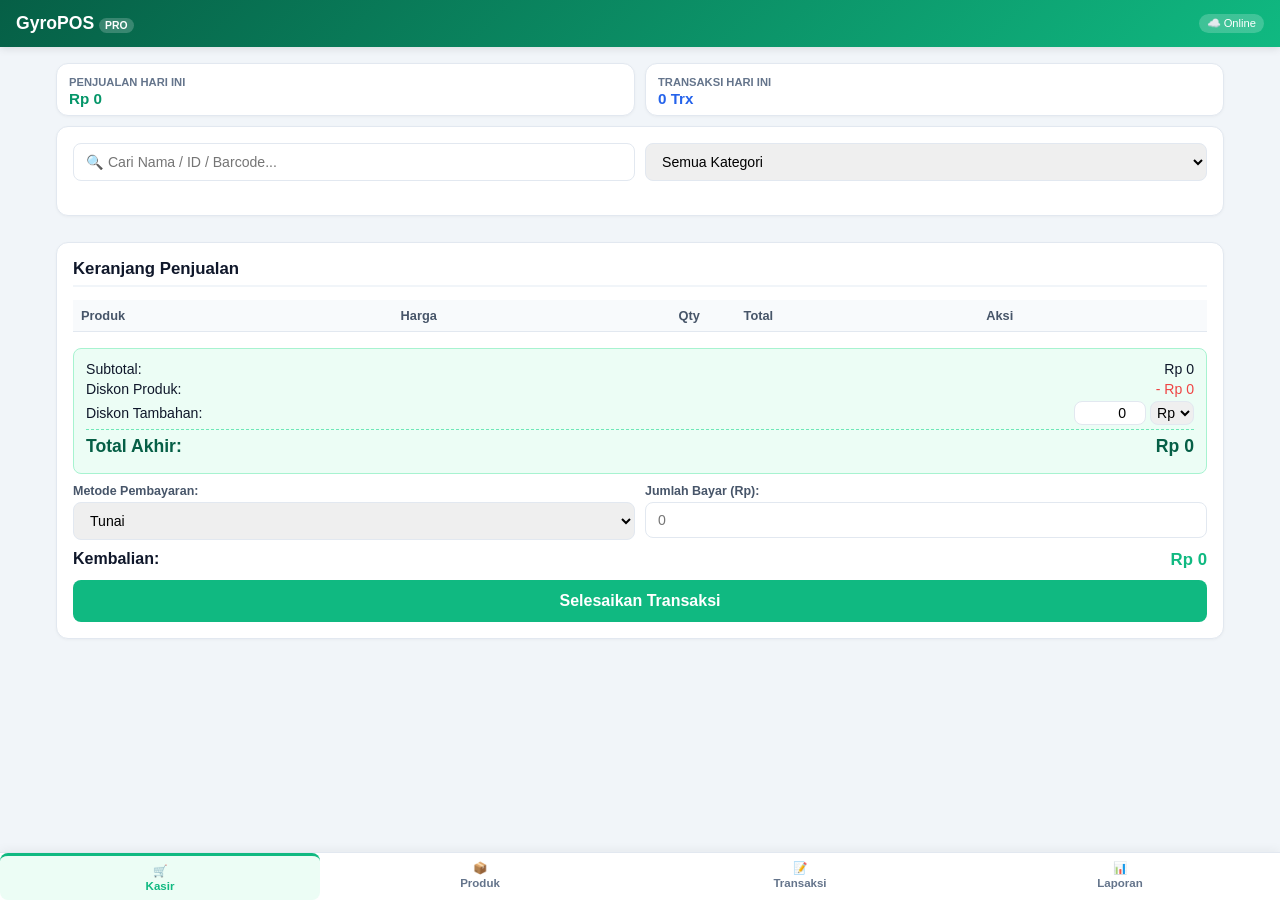
==== commit f27f84f6: "Add files via upload" ====
--- a/index.html
+++ b/index.html
@@ -1,312 +1,1416 @@
 <!DOCTYPE html>
 <html lang="id">
 <head>
-    <meta charset="UTF-8">
-    <meta name="viewport" content="width=device-width, initial-scale=1.0">
-
-    <title>GyroPOS V2</title>
-
-    <link rel="stylesheet" href="style.css">
+  <meta charset="UTF-8">
+  <meta name="viewport" content="width=device-width, initial-scale=1.0, maximum-scale=1.0, user-scalable=no">
+  <title>GyroPOS Pro - Aplikasi Kasir & Manajemen Toko Cloud</title>
+  
+  <!-- Chart.js CDN -->
+  <script src="https://cdn.jsdelivr.net/npm/chart.js"></script>
+  <!-- Firebase SDK -->
+  <script src="https://www.gstatic.com/firebasejs/10.8.0/firebase-app-compat.js"></script>
+  <script src="https://www.gstatic.com/firebasejs/10.8.0/firebase-database-compat.js"></script>
+
+  <style>
+    :root {
+      --primary: #10b981;
+      --primary-dark: #059669;
+      --secondary: #2563eb;
+      --success: #10b981;
+      --danger: #ef4444;
+      --warning: #f59e0b;
+      --bg: #f1f5f9;
+      --surface: #ffffff;
+      --text: #0f172a;
+      --text-muted: #64748b;
+      --border: #e2e8f0;
+    }
+
+    * { box-sizing: border-box; margin: 0; padding: 0; font-family: -apple-system, BlinkMacSystemFont, "Segoe UI", Roboto, sans-serif; }
+    body { background: var(--bg); color: var(--text); padding-bottom: 75px; -webkit-tap-highlight-color: transparent; }
+
+    header {
+      background: linear-gradient(135deg, #065f46, var(--primary));
+      color: white;
+      padding: 0.8rem 1rem;
+      font-weight: 700;
+      font-size: 1.1rem;
+      box-shadow: 0 2px 8px rgba(0,0,0,0.1);
+      display: flex;
+      justify-content: space-between;
+      align-items: center;
+      position: sticky;
+      top: 0;
+      z-index: 50;
+    }
+
+    .header-user-info { display: flex; align-items: center; gap: 8px; font-size: 0.8rem; font-weight: normal; }
+    .status-badge { font-size: 0.7rem; padding: 3px 8px; border-radius: 12px; background: rgba(255,255,255,0.2); }
+
+    /* NAVIGASI BAWAH */
+    nav {
+      position: fixed;
+      bottom: 0;
+      width: 100%;
+      background: var(--surface);
+      display: flex;
+      border-top: 1px solid var(--border);
+      z-index: 90;
+      box-shadow: 0 -2px 10px rgba(0,0,0,0.05);
+    }
+    nav button {
+      flex: 1;
+      padding: 8px 3px;
+      border: none;
+      background: none;
+      font-size: 0.72rem;
+      font-weight: 600;
+      color: var(--text-muted);
+      cursor: pointer;
+      display: flex;
+      flex-direction: column;
+      align-items: center;
+      gap: 2px;
+    }
+    nav button.active {
+      color: var(--primary);
+      border-top: 3px solid var(--primary);
+      background: #ecfdf5;
+    }
+
+    .tab-content { display: none; padding: 1rem; max-width: 1200px; margin: 0 auto; }
+    .tab-content.active { display: block; }
+
+    .card {
+      background: var(--surface);
+      border-radius: 12px;
+      padding: 1rem;
+      margin-bottom: 1rem;
+      border: 1px solid var(--border);
+      box-shadow: 0 1px 3px rgba(0,0,0,0.04);
+    }
+    h2 { font-size: 1.05rem; margin-bottom: 0.8rem; color: #0f172a; border-bottom: 2px solid #f1f5f9; padding-bottom: 0.4rem; display: flex; justify-content: space-between; align-items: center; }
+
+    .alert-banner {
+      background: #fffbebf8;
+      border: 1px solid #fcd34d;
+      border-left: 5px solid var(--warning);
+      border-radius: 8px;
+      padding: 10px 14px;
+      margin-bottom: 1rem;
+      display: none;
+      align-items: center;
+      justify-content: space-between;
+    }
+    .alert-banner.active { display: flex; }
+    .alert-banner .details { font-size: 0.82rem; color: #92400e; }
+
+    .form-group { margin-bottom: 10px; text-align: left; }
+    .form-group label { display: block; font-size: 0.78rem; font-weight: 600; margin-bottom: 4px; color: #475569; }
+    
+    input, button, select, textarea {
+      width: 100%;
+      padding: 9px 12px;
+      border: 1px solid var(--border);
+      border-radius: 8px;
+      font-size: 0.88rem;
+      outline: none;
+    }
+    input:focus, select:focus { border-color: var(--primary); box-shadow: 0 0 0 2px rgba(16, 185, 129, 0.2); }
+
+    .btn { font-weight: 600; cursor: pointer; border: none; transition: 0.2s; text-align: center; display: inline-block; border-radius: 8px; }
+    .btn-primary { background: var(--primary); color: white; }
+    .btn-primary:hover { background: var(--primary-dark); }
+    .btn-danger { background: var(--danger); color: white; }
+    .btn-secondary { background: #64748b; color: white; }
+    .btn-success { background: #059669; color: white; }
+    .btn-warning { background: var(--warning); color: white; }
+
+    .grid-2 { display: grid; grid-template-columns: 1fr 1fr; gap: 10px; }
+    .grid-3 { display: grid; grid-template-columns: repeat(3, 1fr); gap: 10px; }
+
+    .grid-produk {
+      display: grid;
+      grid-template-columns: repeat(auto-fill, minmax(130px, 1fr));
+      gap: 10px;
+      max-height: 420px;
+      overflow-y: auto;
+      padding: 4px;
+    }
+    .item-produk {
+      background: var(--surface);
+      border: 1px solid var(--border);
+      padding: 8px;
+      border-radius: 10px;
+      text-align: center;
+      cursor: pointer;
+      position: relative;
+      transition: transform 0.1s;
+      display: flex;
+      flex-direction: column;
+      justify-content: space-between;
+    }
+    .item-produk:active { transform: scale(0.97); }
+    .item-produk img {
+      width: 100%;
+      height: 80px;
+      object-fit: cover;
+      border-radius: 6px;
+      margin-bottom: 6px;
+      background: #f1f5f9;
+    }
+    .item-produk h4 { font-size: 0.82rem; margin-bottom: 2px; line-height: 1.2; height: 2rem; overflow: hidden; }
+    .item-produk .price { font-size: 0.85rem; color: var(--primary-dark); font-weight: bold; }
+    
+    .badge-stok { font-size: 0.68rem; padding: 2px 5px; border-radius: 4px; font-weight: 600; display: inline-block; }
+    .stok-aman { background: #dcfce7; color: #166534; }
+    .stok-kritis { background: #fef3c7; color: #92400e; }
+    .stok-habis { background: #fee2e2; color: #991b1b; }
+
+    table { width: 100%; border-collapse: collapse; margin-bottom: 1rem; font-size: 0.8rem; }
+    th, td { text-align: left; padding: 8px; border-bottom: 1px solid var(--border); vertical-align: middle; }
+    th { background: #f8fafc; font-weight: 600; color: #475569; }
+
+    .summary-card { background: #ecfdf5; padding: 12px; border-radius: 8px; margin-bottom: 10px; border: 1px solid #a7f3d0; }
+    .summary-card .row { display: flex; justify-content: space-between; margin-bottom: 4px; font-size: 0.88rem; }
+    .summary-card .row.total { font-weight: bold; font-size: 1.1rem; border-top: 1px dashed #6ee7b7; padding-top: 6px; color: #065f46; }
+
+    .modal { display: none; position: fixed; top: 0; left: 0; width: 100%; height: 100%; background: rgba(0,0,0,0.5); z-index: 100; justify-content: center; align-items: center; padding: 15px; }
+    .modal.active { display: flex; }
+    .modal-content { background: white; padding: 18px; border-radius: 12px; width: 100%; max-width: 450px; max-height: 90vh; overflow-y: auto; }
+
+    .struk-box { font-family: 'Courier New', Courier, monospace; font-size: 0.78rem; line-height: 1.3; }
+    .struk-header { text-align: center; margin-bottom: 10px; border-bottom: 1px dashed #000; padding-bottom: 5px; }
+    .struk-footer { text-align: center; margin-top: 10px; border-top: 1px dashed #000; padding-top: 5px; }
+    .struk-row { display: flex; justify-content: space-between; margin-bottom: 3px; }
+
+    @media print {
+      body * { visibility: hidden; }
+      #area-struk, #area-struk * { visibility: visible; }
+      #area-struk { position: absolute; left: 0; top: 0; width: 100%; font-size: 10pt; }
+      .no-print { display: none !important; }
+    }
+  </style>
 </head>
-
 <body>
 
-<header class="topbar">
-    <div>
-        <h1>GyroPOS</h1>
-        <span>Kasir & Manajemen Toko</span>
-    </div>
-
-    <div id="clock"></div>
-</header>
-
-
-<nav class="menu">
-    <button class="menu-btn active" data-page="kasir">
-        🛒 Kasir
-    </button>
-
-    <button class="menu-btn" data-page="produk">
-        📦 Produk
-    </button>
-
-    <button class="menu-btn" data-page="transaksi">
-        🧾 Transaksi
-    </button>
-
-    <button class="menu-btn" data-page="laporan">
-        📊 Laporan
-    </button>
-</nav>
-
-
-<main>
-
-<!-- ================= KASIR ================= -->
-
-<section id="kasir" class="page active">
-
-    <div class="page-title">
-        <h2>Kasir</h2>
-        <p>Pilih produk untuk melakukan transaksi.</p>
-    </div>
-
-
-    <div class="layout">
-
-        <div>
-
-            <div class="card">
-
-                <input
-                    type="search"
-                    id="searchProduct"
-                    placeholder="🔎 Cari nama, kode atau barcode..."
-                >
-
+  <header class="no-print">
+    <span>GyroPOS <small style="font-size:0.65rem; background:rgba(255,255,255,0.2); padding:2px 6px; border-radius:8px;">PRO</small></span>
+    <div class="header-user-info">
+      <span class="status-badge" id="cloud-status">☁️ Online</span>
+    </div>
+  </header>
+
+  <!-- TAB 1: KASIR / POS -->
+  <div id="tab-kasir" class="tab-content active no-print">
+    <div class="alert-banner" id="banner-stok-kasir">
+      <div class="details">
+        ⚠️ <strong>Peringatan Stok Kritis!</strong>
+        <span id="text-banner-stok">Beberapa produk hampir habis.</span>
+      </div>
+      <button class="btn btn-warning" style="width: auto; padding: 4px 8px; font-size: 0.72rem;" onclick="switchTab('produk')">Cek Stok</button>
+    </div>
+
+    <!-- QUICK DASHBOARD STATS -->
+    <div class="grid-2" style="margin-bottom: 10px;">
+      <div class="card" style="padding: 8px 12px; margin:0;">
+        <small style="color:var(--text-muted); font-weight:600; font-size:0.7rem;">PENJUALAN HARI INI</small>
+        <div style="font-weight:bold; color:var(--primary-dark); font-size:0.95rem;">Rp <span id="dash-omzet-hari">0</span></div>
+      </div>
+      <div class="card" style="padding: 8px 12px; margin:0;">
+        <small style="color:var(--text-muted); font-weight:600; font-size:0.7rem;">TRANSAKSI HARI INI</small>
+        <div style="font-weight:bold; color:var(--secondary); font-size:0.95rem;"><span id="dash-trx-hari">0</span> Trx</div>
+      </div>
+    </div>
+
+    <div class="grid-2" style="grid-template-columns: 1fr; gap: 10px;">
+      <div class="card">
+        <div class="grid-2" style="margin-bottom: 10px;">
+          <input type="text" id="search-produk" placeholder="🔍 Cari Nama / ID / Barcode..." oninput="renderProdukKasir()">
+          <select id="filter-kategori" onchange="renderProdukKasir()">
+            <option value="">Semua Kategori</option>
+          </select>
+        </div>
+        <div class="grid-produk" id="daftar-produk-kasir"></div>
+      </div>
+
+      <div class="card">
+        <h2>Keranjang Penjualan</h2>
+
+        <div style="overflow-x: auto; max-height:220px;">
+          <table>
+            <thead>
+              <tr>
+                <th>Produk</th>
+                <th>Harga</th>
+                <th style="width: 65px;">Qty</th>
+                <th>Total</th>
+                <th>Aksi</th>
+              </tr>
+            </thead>
+            <tbody id="tabel-keranjang"></tbody>
+          </table>
+        </div>
+
+        <div class="summary-card">
+          <div class="row"><span>Subtotal:</span> <span>Rp <span id="text-subtotal">0</span></span></div>
+          <div class="row">
+            <span>Diskon Produk:</span>
+            <span style="color: var(--danger);">- Rp <span id="text-diskon-item">0</span></span>
+          </div>
+          <div class="row" style="align-items: center;">
+            <span>Diskon Tambahan:</span>
+            <div style="display: flex; gap: 4px; width: 120px;">
+              <input type="number" id="input-diskon-nilai" value="0" style="padding: 2px 4px; text-align: right;" oninput="hitungKembalian()">
+              <select id="input-diskon-tipe" style="padding: 2px; width: 55px;" onchange="hitungKembalian()">
+                <option value="rp">Rp</option>
+                <option value="%">%</option>
+              </select>
             </div>
-
-
-            <div
-                id="productList"
-                class="product-grid">
-            </div>
-
-        </div>
-
-
-        <div class="card cart">
-
-            <h2>Keranjang</h2>
-
-            <div id="cartList">
-
-                <div class="empty">
-                    Keranjang masih kosong
-                </div>
-
-            </div>
-
-
-            <div class="line">
-                <span>Subtotal</span>
-                <strong id="subtotal">Rp0</strong>
-            </div>
-
-
-            <div class="line">
-                <span>Diskon</span>
-
-                <input
-                    type="number"
-                    id="discount"
-                    value="0"
-                    min="0"
-                >
-            </div>
-
-
-            <div class="total">
-                <span>Total</span>
-                <strong id="total">Rp0</strong>
-            </div>
-
-
-            <hr>
-
-
-            <label>Metode Pembayaran</label>
-
-            <select id="paymentMethod">
-
-                <option value="Tunai">
-                    Tunai
-                </option>
-
-                <option value="QRIS">
-                    QRIS
-                </option>
-
-                <option value="Transfer">
-                    Transfer
-                </option>
-
+          </div>
+          <div class="row total"><span>Total Akhir:</span> <span>Rp <span id="text-total">0</span></span></div>
+        </div>
+
+        <div class="grid-2">
+          <div class="form-group">
+            <label>Metode Pembayaran:</label>
+            <select id="select-metode">
+              <option value="Tunai">Tunai</option>
+              <option value="QRIS">QRIS</option>
+              <option value="Transfer Bank">Transfer Bank</option>
             </select>
-
-
-            <label>Jumlah Bayar</label>
-
-            <input
-                type="number"
-                id="payment"
-                min="0"
-                placeholder="Masukkan pembayaran"
-            >
-
-
-            <div class="change">
-                <span>Kembalian</span>
-
-                <strong id="change">
-                    Rp0
-                </strong>
-            </div>
-
-
-            <button
-                id="payButton"
-                class="button primary full">
-                💰 Proses Pembayaran
-            </button>
-
-        </div>
-
-    </div>
-
-</section>
-
-
-<!-- ================= PRODUK ================= -->
-
-<section id="produk" class="page">
-
-    <div class="page-title">
-        <h2>Produk</h2>
-        <p>Kelola produk dan stok toko.</p>
-    </div>
-
+          </div>
+          <div class="form-group">
+            <label>Jumlah Bayar (Rp):</label>
+            <input type="number" id="input-bayar" placeholder="0" oninput="hitungKembalian()">
+          </div>
+        </div>
+
+        <div class="row" style="display: flex; justify-content: space-between; margin-bottom: 10px; font-weight: bold;">
+          <span>Kembalian:</span>
+          <span style="color: var(--success); font-size: 1.05rem;">Rp <span id="text-kembalian">0</span></span>
+        </div>
+
+        <button class="btn btn-primary" style="padding: 12px; width:100%; font-size:1rem;" onclick="prosesTransaksi()">Selesaikan Transaksi</button>
+      </div>
+    </div>
+  </div>
+
+  <!-- TAB 2: MANAGEMENT PRODUK -->
+  <div id="tab-produk" class="tab-content no-print">
+    <div class="alert-banner" id="banner-stok-produk">
+      <div class="details">
+        ⚠️ <strong>Peringatan Stok Kritis!</strong>
+        <span id="text-banner-stok-produk">Segera lakukan penambahan stok barang.</span>
+      </div>
+    </div>
 
     <div class="card">
-
-        <div class="form-grid">
-
-            <input
-                id="productCode"
-                placeholder="Kode / Barcode"
-            >
-
-            <input
-                id="productName"
-                placeholder="Nama produk"
-            >
-
-            <input
-                id="productPrice"
-                type="number"
-                placeholder="Harga jual"
-            >
-
-            <input
-                id="productStock"
-                type="number"
-                placeholder="Stok"
-            >
-
-        </div>
-
-
-        <button
-            id="addProductButton"
-            class="button primary">
-            + Tambah Produk
-        </button>
-
-    </div>
-
+      <h2 id="form-produk-title">Tambah / Edit Produk</h2>
+      <input type="hidden" id="edit-produk-id">
+      
+      <div class="grid-2">
+        <div class="form-group">
+          <label>ID / Kode Barang (Auto):</label>
+          <input type="text" id="p-id" readonly style="background: #f1f5f9;">
+        </div>
+        <div class="form-group">
+          <label>Nama Produk *:</label>
+          <input type="text" id="p-nama" placeholder="Nama Barang">
+        </div>
+      </div>
+
+      <div class="grid-3">
+        <div class="form-group">
+          <label>Kategori:</label>
+          <input type="text" id="p-kategori" placeholder="Makanan/Minuman/Retail">
+        </div>
+        <div class="form-group">
+          <label>Varian / Ukuran:</label>
+          <input type="text" id="p-tipe" placeholder="Contoh: XL / 500ml / Cokelat">
+        </div>
+        <div class="form-group">
+          <label>Stok Barang *:</label>
+          <input type="number" id="p-stok" placeholder="0">
+        </div>
+      </div>
+
+      <div class="grid-3">
+        <div class="form-group">
+          <label>Harga Modal (HPP) Rp *:</label>
+          <input type="number" id="p-harga-beli" placeholder="0">
+        </div>
+        <div class="form-group">
+          <label>Harga Jual Rp *:</label>
+          <input type="number" id="p-harga-jual" placeholder="0">
+        </div>
+        <div class="form-group">
+          <label>Diskon Produk (%):</label>
+          <input type="number" id="p-diskon" placeholder="0" value="0">
+        </div>
+      </div>
+
+      <div class="form-group">
+        <label>Foto Produk (Upload / URL):</label>
+        <div class="grid-2">
+          <input type="file" id="p-foto-file" accept="image/*" onchange="previewUploadFoto(this)">
+          <input type="text" id="p-foto-url" placeholder="atau tempel URL foto..." oninput="previewUrlFoto(this.value)">
+        </div>
+        <div id="foto-preview-container" style="margin-top: 8px; display: none;">
+          <img id="foto-preview" src="" style="height: 70px; border-radius: 6px; border: 1px solid var(--border);">
+        </div>
+      </div>
+
+      <div style="display: flex; gap: 8px;">
+        <button class="btn btn-primary" id="btn-simpan-produk" onclick="simpanProduk()">Simpan Produk</button>
+        <button class="btn btn-secondary" onclick="resetFormProduk()">Reset</button>
+      </div>
+    </div>
 
     <div class="card">
-
-        <h3>Daftar Produk</h3>
-
-        <div id="inventoryList"></div>
-
-    </div>
-
-</section>
-
-
-<!-- ================= TRANSAKSI ================= -->
-
-<section id="transaksi" class="page">
-
-    <div class="page-title">
-        <h2>Transaksi</h2>
-        <p>Riwayat transaksi penjualan.</p>
-    </div>
-
-
+      <h2>Daftar Inventaris Produk</h2>
+      <div style="overflow-x: auto;">
+        <table>
+          <thead>
+            <tr>
+              <th>Foto</th>
+              <th>Kode & Nama</th>
+              <th>Varian & Kategori</th>
+              <th>Harga Modal</th>
+              <th>Harga Jual</th>
+              <th>Diskon</th>
+              <th>Stok</th>
+              <th>Aksi</th>
+            </tr>
+          </thead>
+          <tbody id="tabel-produk-master"></tbody>
+        </table>
+      </div>
+    </div>
+  </div>
+
+  <!-- TAB 3: MENU KELOLA TRANSAKSI (TAMBAH/KURANG/EDIT CUSTOM TANGGAL) -->
+  <div id="tab-transaksi" class="tab-content no-print">
     <div class="card">
-
-        <input
-            id="searchTransaction"
-            placeholder="🔎 Cari transaksi..."
-        >
-
-    </div>
-
-
-    <div id="transactionList"></div>
-
-</section>
-
-
-<!-- ================= LAPORAN ================= -->
-
-<section id="laporan" class="page">
-
-    <div class="page-title">
-        <h2>Laporan</h2>
-        <p>Ringkasan penjualan.</p>
-    </div>
-
-
-    <div class="stats">
-
-        <div class="stat">
-            <span>Omzet</span>
-            <strong id="reportSales">
-                Rp0
-            </strong>
-        </div>
-
-        <div class="stat">
-            <span>Transaksi</span>
-            <strong id="reportTransactions">
-                0
-            </strong>
-        </div>
-
-        <div class="stat">
-            <span>Produk</span>
-            <strong id="reportProducts">
-                0
-            </strong>
-        </div>
-
-        <div class="stat">
-            <span>Stok Menipis</span>
-            <strong id="reportLowStock">
-                0
-            </strong>
-        </div>
-
-    </div>
-
+      <h2>📝 Form Transaksi Manual / Backdate</h2>
+      <p style="font-size: 0.78rem; color: var(--text-muted); margin-bottom: 12px;">Gunakan menu ini untuk menambahkan transaksi penjualan pada tanggal/waktu yang diinginkan secara khusus.</p>
+      
+      <div class="grid-2">
+        <div class="form-group">
+          <label>Tanggal & Waktu Transaksi *:</label>
+          <input type="datetime-local" id="manual-waktu">
+        </div>
+        <div class="form-group">
+          <label>Metode Pembayaran:</label>
+          <select id="manual-metode">
+            <option value="Tunai">Tunai</option>
+            <option value="QRIS">QRIS</option>
+            <option value="Transfer Bank">Transfer Bank</option>
+          </select>
+        </div>
+      </div>
+
+      <div class="card" style="background: #f8fafc; border: 1px dashed var(--border);">
+        <h3 style="font-size: 0.9rem; margin-bottom: 8px;">Pilih Produk untuk Transaksi Ini:</h3>
+        <div class="grid-3">
+          <div class="form-group">
+            <label>Produk:</label>
+            <select id="manual-select-produk"></select>
+          </div>
+          <div class="form-group">
+            <label>Jumlah (Qty):</label>
+            <input type="number" id="manual-qty" value="1" min="1">
+          </div>
+          <div class="form-group" style="display: flex; align-items: flex-end;">
+            <button class="btn btn-secondary" onclick="tambahItemManual()">+ Tambah ke Daftar</button>
+          </div>
+        </div>
+
+        <div style="overflow-x: auto; margin-top: 10px;">
+          <table>
+            <thead>
+              <tr>
+                <th>Produk</th>
+                <th>Qty</th>
+                <th>Harga Jual</th>
+                <th>Total</th>
+                <th>Aksi</th>
+              </tr>
+            </thead>
+            <tbody id="manual-tabel-item"></tbody>
+          </table>
+        </div>
+      </div>
+
+      <div class="grid-2">
+        <div class="form-group">
+          <label>Jumlah Pembayaran (Rp):</label>
+          <input type="number" id="manual-bayar" placeholder="0">
+        </div>
+        <div class="form-group" style="display: flex; align-items: flex-end;">
+          <button class="btn btn-primary" onclick="simpanTransaksiManual()" style="padding: 10px; font-size: 0.9rem;">💾 Simpan Transaksi Manual</button>
+        </div>
+      </div>
+    </div>
 
     <div class="card">
-
-        <h3>Penjualan Hari Ini</h3>
-
-        <div id="dailyReport"></div>
-
-    </div>
-
-</section>
-
-</main>
-
-
-<script src="app.js"></script>
-
+      <h2>Daftar Semua Transaksi</h2>
+      <div style="overflow-x: auto;">
+        <table>
+          <thead>
+            <tr>
+              <th>ID Transaksi</th>
+              <th>Tanggal & Waktu</th>
+              <th>Metode</th>
+              <th>Total Transaksi</th>
+              <th>Keuntungan (Laba)</th>
+              <th>Aksi Pengelolaan</th>
+            </tr>
+          </thead>
+          <tbody id="tabel-kelola-transaksi"></tbody>
+        </table>
+      </div>
+    </div>
+  </div>
+
+  <!-- TAB 4: LAPORAN & KEUANGAN -->
+  <div id="tab-laporan" class="tab-content no-print">
+    <div class="card">
+      <h2>Filter & Opsi Laporan</h2>
+      <div class="grid-3">
+        <div class="form-group">
+          <label>Tanggal Mulai:</label>
+          <input type="date" id="filter-tgl-mulai" onchange="renderLaporan()">
+        </div>
+        <div class="form-group">
+          <label>Tanggal Selesai:</label>
+          <input type="date" id="filter-tgl-selesai" onchange="renderLaporan()">
+        </div>
+        <div class="form-group" style="display: flex; align-items: flex-end;">
+          <button class="btn btn-secondary" onclick="resetFilterTanggal()">Reset Filter</button>
+        </div>
+      </div>
+    </div>
+
+    <div class="grid-3">
+      <div class="card" style="border-left: 4px solid var(--primary);">
+        <small style="color: var(--text-muted); font-weight: bold;">TOTAL OMZET (KOTOR)</small>
+        <h2 style="color: var(--primary-dark); font-size: 1.4rem; margin-top: 4px;">Rp <span id="rep-omzet">0</span></h2>
+      </div>
+      <div class="card" style="border-left: 4px solid var(--danger);">
+        <small style="color: var(--text-muted); font-weight: bold;">PENGELUARAN OPR.</small>
+        <h2 style="color: var(--danger); font-size: 1.4rem; margin-top: 4px;">Rp <span id="rep-pengeluaran">0</span></h2>
+      </div>
+      <div class="card" style="border-left: 4px solid var(--success);">
+        <small style="color: var(--text-muted); font-weight: bold;">LABA BERSIH</small>
+        <h2 style="color: var(--success); font-size: 1.4rem; margin-top: 4px;">Rp <span id="rep-laba">0</span></h2>
+      </div>
+    </div>
+
+    <div class="grid-2">
+      <div class="card">
+        <h2>Catat Pengeluaran Operasional</h2>
+        <div class="form-group">
+          <label>Keterangan Biaya:</label>
+          <input type="text" id="exp-ket" placeholder="Beli Plastik / Sewa Tempat / Listrik">
+        </div>
+        <div class="form-group">
+          <label>Jumlah nominal (Rp):</label>
+          <input type="number" id="exp-jumlah" placeholder="0">
+        </div>
+        <button class="btn btn-warning" onclick="catatPengeluaran()">Tambah Pengeluaran</button>
+      </div>
+
+      <div class="card">
+        <h2>Grafik Omzet & Laba</h2>
+        <canvas id="chartLaporan" height="120"></canvas>
+      </div>
+    </div>
+
+    <div class="grid-2">
+      <div class="card">
+        <h2>Statistik Unit Terjual</h2>
+        <canvas id="chartProdukTerlaris" height="120"></canvas>
+      </div>
+      <div class="card">
+        <h2>🏆 Produk Terlaris (Top Ranking)</h2>
+        <div style="overflow-x: auto; max-height:220px;">
+          <table>
+            <thead>
+              <tr>
+                <th>No</th>
+                <th>Nama Produk</th>
+                <th>Terjual</th>
+                <th>Total Omzet</th>
+              </tr>
+            </thead>
+            <tbody id="tabel-top-produk"></tbody>
+          </table>
+        </div>
+      </div>
+    </div>
+
+    <div class="card">
+      <h2>Riwayat Transaksi Penjualan</h2>
+      <div style="overflow-x: auto;">
+        <table>
+          <thead>
+            <tr>
+              <th>ID Struk</th>
+              <th>Waktu</th>
+              <th>Metode</th>
+              <th>Total</th>
+              <th>Laba</th>
+              <th>Aksi</th>
+            </tr>
+          </thead>
+          <tbody id="tabel-riwayat"></tbody>
+        </table>
+      </div>
+    </div>
+  </div>
+
+  <!-- NAVIGASI UTAMA BAWAH -->
+  <nav class="no-print">
+    <button id="btn-tab-kasir" class="active" onclick="switchTab('kasir')"><span>🛒</span> Kasir</button>
+    <button id="btn-tab-produk" onclick="switchTab('produk')"><span>📦</span> Produk</button>
+    <button id="btn-tab-transaksi" onclick="switchTab('transaksi')"><span>📝</span> Transaksi</button>
+    <button id="btn-tab-laporan" onclick="switchTab('laporan')"><span>📊</span> Laporan</button>
+  </nav>
+
+  <!-- MODAL EDIT WAKTU TRANSAKSI -->
+  <div id="modal-edit-trx" class="modal">
+    <div class="modal-content">
+      <h2>Edit Detail Transaksi</h2>
+      <input type="hidden" id="edit-trx-id">
+      
+      <div class="form-group">
+        <label>Tanggal & Waktu Baru:</label>
+        <input type="datetime-local" id="edit-trx-waktu">
+      </div>
+
+      <div class="form-group">
+        <label>Metode Pembayaran:</label>
+        <select id="edit-trx-metode">
+          <option value="Tunai">Tunai</option>
+          <option value="QRIS">QRIS</option>
+          <option value="Transfer Bank">Transfer Bank</option>
+        </select>
+      </div>
+
+      <div class="form-group">
+        <label>Nominal Bayar (Rp):</label>
+        <input type="number" id="edit-trx-bayar">
+      </div>
+
+      <div style="display: flex; gap: 8px; margin-top: 15px;">
+        <button class="btn btn-primary" style="flex: 1;" onclick="simpanEditTransaksi()">Simpan Perubahan</button>
+        <button class="btn btn-secondary" onclick="tutupModalEditTrx()">Batal</button>
+      </div>
+    </div>
+  </div>
+
+  <!-- MODAL STRUK CETAK -->
+  <div id="modal-struk" class="modal">
+    <div class="modal-content">
+      <div id="area-struk" class="struk-box">
+        <div class="struk-header">
+          <h3 style="font-size: 1.1rem; font-weight: bold;">GyroPOS - Toko Ku</h3>
+          <p>Jl. Niaga Utama No. 12</p>
+          <p>Telp/WA: 0812-3456-7890</p>
+          <hr style="border: none; border-top: 1px dashed #000; margin: 4px 0;">
+          <p id="struk-waktu" style="font-size: 0.7rem;"></p>
+          <p id="struk-id" style="font-size: 0.7rem;"></p>
+        </div>
+        <div id="struk-items"></div>
+        <hr style="border: none; border-top: 1px dashed #000; margin: 6px 0;">
+        <div class="struk-row"><span>Subtotal:</span><span id="struk-subtotal"></span></div>
+        <div class="struk-row"><span>Diskon:</span><span id="struk-diskon"></span></div>
+        <div class="struk-row" style="font-weight: bold;"><span>Total:</span><span id="struk-total"></span></div>
+        <div class="struk-row"><span>Metode:</span><span id="struk-metode"></span></div>
+        <div class="struk-row"><span>Bayar:</span><span id="struk-bayar"></span></div>
+        <div class="struk-row"><span>Kembali:</span><span id="struk-kembali"></span></div>
+        <div class="struk-footer">
+          <p style="margin-top:4px;">*** Terima Kasih ***</p>
+          <p style="font-size:0.65rem;">Barang yang sudah dibeli tidak dapat ditukar.</p>
+        </div>
+      </div>
+      <div class="no-print" style="margin-top: 15px; display: flex; gap: 8px;">
+        <button class="btn btn-primary" style="flex: 1;" onclick="window.print()">🖨️ Cetak / PDF</button>
+        <button class="btn btn-secondary" onclick="tutupStruk()">Tutup</button>
+      </div>
+    </div>
+  </div>
+
+  <script>
+    // FIREBASE CONFIGURATION
+    const firebaseConfig = {
+      apiKey: "AIzaSyDrwkztKSHmBuw2J5ygf4wQv4WxkCVJacY",
+      authDomain: "kasir-jung-shop.firebaseapp.com",
+      databaseURL: "https://kasir-jung-shop-default-rtdb.firebaseio.com",
+      projectId: "kasir-jung-shop",
+      storageBucket: "kasir-jung-shop.firebasestorage.app",
+      messagingSenderId: "989191859033",
+      appId: "1:989191859033:web:a85f8534dbf6a93dbe3a48"
+    };
+
+    firebase.initializeApp(firebaseConfig);
+    const db = firebase.database();
+    
+    db.ref('.info/connected').on('value', (snap) => {
+      const statusEl = document.getElementById('cloud-status');
+      if (snap.val() === true) {
+        statusEl.innerText = '☁️ Online';
+        statusEl.style.background = 'rgba(16, 185, 129, 0.3)';
+      } else {
+        statusEl.innerText = '📡 Offline';
+        statusEl.style.background = 'rgba(239, 68, 68, 0.3)';
+      }
+    });
+
+    // Global States
+    let produkList = [];
+    let transaksiList = [];
+    let pengeluaranList = [];
+    let keranjang = [];
+    let keranjangManual = [];
+    let chartInstance = null;
+    let chartTopProdukInstance = null;
+    let tempFotoBase64 = '';
+
+    window.onload = function() {
+      listenToDatabase();
+      generateAutoId();
+      setTodayDateTimeManual();
+    };
+
+    function setTodayDateTimeManual() {
+      const now = new Date();
+      now.setMinutes(now.getMinutes() - now.getTimezoneOffset());
+      document.getElementById('manual-waktu').value = now.toISOString().slice(0,16);
+    }
+
+    function listenToDatabase() {
+      db.ref('produk').on('value', (snapshot) => {
+        const data = snapshot.val();
+        produkList = data ? Object.values(data) : [];
+        renderAll();
+      });
+
+      db.ref('transaksi').on('value', (snapshot) => {
+        const data = snapshot.val();
+        transaksiList = data ? Object.values(data) : [];
+        transaksiList.sort((a,b) => new Date(b.waktuISO || b.waktu) - new Date(a.waktuISO || a.waktu));
+        renderDashboardStats();
+        renderLaporan();
+        renderKelolaTransaksi();
+      });
+
+      db.ref('pengeluaran').on('value', (snapshot) => {
+        const data = snapshot.val();
+        pengeluaranList = data ? Object.values(data) : [];
+        renderLaporan();
+      });
+    }
+
+    function generateAutoId() {
+      document.getElementById('p-id').value = 'PRD-' + Date.now().toString().slice(-6);
+    }
+
+    function switchTab(tabName) {
+      document.querySelectorAll('.tab-content').forEach(el => el.classList.remove('active'));
+      document.querySelectorAll('nav button').forEach(el => el.classList.remove('active'));
+      document.getElementById(`tab-${tabName}`).classList.add('active');
+      document.getElementById(`btn-tab-${tabName}`).classList.add('active');
+      renderAll();
+    }
+
+    function renderAll() {
+      updateKategoriDropdown();
+      renderProdukKasir();
+      renderTabelMasterProduk();
+      cekNotifikasiStokKritis();
+      updateManualProdukDropdown();
+    }
+
+    function renderDashboardStats() {
+      const todayISO = new Date().toISOString().split('T')[0];
+      const trxHariIni = transaksiList.filter(t => t.tanggalISO === todayISO);
+      
+      const omzetHari = trxHariIni.reduce((sum, t) => sum + t.total, 0);
+      document.getElementById('dash-omzet-hari').innerText = omzetHari.toLocaleString();
+      document.getElementById('dash-trx-hari').innerText = trxHariIni.length;
+    }
+
+    function cekNotifikasiStokKritis() {
+      const produkKritis = produkList.filter(p => p.stok < 2);
+      const bannerKasir = document.getElementById('banner-stok-kasir');
+      const bannerProduk = document.getElementById('banner-stok-produk');
+
+      if (produkKritis.length > 0) {
+        const teks = `Ada ${produkKritis.length} produk dengan stok kritis (< 2 unit).`;
+        document.getElementById('text-banner-stok').innerText = teks;
+        document.getElementById('text-banner-stok-produk').innerText = teks;
+        bannerKasir.classList.add('active');
+        bannerProduk.classList.add('active');
+      } else {
+        bannerKasir.classList.remove('active');
+        bannerProduk.classList.remove('active');
+      }
+    }
+
+    function updateKategoriDropdown() {
+      const select = document.getElementById('filter-kategori');
+      const kategoris = [...new Set(produkList.map(p => p.kategori).filter(Boolean))];
+      select.innerHTML = '<option value="">Semua Kategori</option>';
+      kategoris.forEach(k => select.innerHTML += `<option value="${k}">${k}</option>`);
+    }
+
+    /* POS LOGIC */
+    function renderProdukKasir() {
+      const container = document.getElementById('daftar-produk-kasir');
+      const search = document.getElementById('search-produk').value.toLowerCase();
+      const kat = document.getElementById('filter-kategori').value;
+
+      container.innerHTML = '';
+      const filtered = produkList.filter(p => {
+        const matchSearch = p.nama.toLowerCase().includes(search) || p.id.toLowerCase().includes(search) || (p.tipe && p.tipe.toLowerCase().includes(search));
+        const matchKat = kat === '' || p.kategori === kat;
+        return matchSearch && matchKat;
+      });
+
+      if (filtered.length === 0) {
+        container.innerHTML = '<p style="grid-column: 1/-1; text-align: center; color: #94a3b8; padding: 20px;">Produk tidak ditemukan</p>';
+        return;
+      }
+
+      filtered.forEach(p => {
+        const hargaEfektif = p.hargaJual - (p.hargaJual * (p.diskon / 100));
+        let badgeClass = p.stok <= 0 ? 'stok-habis' : (p.stok < 2 ? 'stok-kritis' : 'stok-aman');
+        const defaultImg = 'https://via.placeholder.com/150?text=No+Image';
+
+        container.innerHTML += `
+          <div class="item-produk" onclick="tambahKeKeranjang('${p.id}')">
+            <img src="${p.foto || defaultImg}" onerror="this.src='${defaultImg}'">
+            <h4>${p.nama} ${p.tipe ? `<small>(${p.tipe})</small>` : ''}</h4>
+            <div class="price">Rp ${hargaEfektif.toLocaleString()}</div>
+            <div style="margin-top: 4px;"><span class="badge-stok ${badgeClass}">Stok: ${p.stok}</span></div>
+          </div>
+        `;
+      });
+    }
+
+    function tambahKeKeranjang(id) {
+      const produk = produkList.find(p => p.id === id);
+      if (!produk) return;
+      if (produk.stok <= 0) return alert('Stok produk habis!');
+
+      const itemInCart = keranjang.find(k => k.id === id);
+      if (itemInCart) {
+        if (itemInCart.qty < produk.stok) itemInCart.qty++;
+        else alert('Stok tidak mencukupi!');
+      } else {
+        const hargaEfektif = produk.hargaJual - (produk.hargaJual * (produk.diskon / 100));
+        keranjang.push({
+          id: produk.id,
+          nama: produk.nama + (produk.tipe ? ` (${produk.tipe})` : ''),
+          hargaBeli: produk.hargaBeli,
+          hargaJual: produk.hargaJual,
+          diskonRp: produk.hargaJual * (produk.diskon / 100),
+          hargaEfektif: hargaEfektif,
+          qty: 1
+        });
+      }
+      renderTabelKeranjang();
+    }
+
+    function renderTabelKeranjang() {
+      const tbody = document.getElementById('tabel-keranjang');
+      tbody.innerHTML = '';
+      let subtotal = 0, totalDiskonItem = 0;
+
+      keranjang.forEach((item, index) => {
+        subtotal += item.hargaJual * item.qty;
+        totalDiskonItem += item.diskonRp * item.qty;
+        tbody.innerHTML += `
+          <tr>
+            <td><b>${item.nama}</b></td>
+            <td>Rp ${item.hargaEfektif.toLocaleString()}</td>
+            <td><input type="number" min="1" value="${item.qty}" style="padding:2px 4px; text-align:center;" onchange="updateQtyKeranjang(${index}, this.value)"></td>
+            <td>Rp ${(item.hargaEfektif * item.qty).toLocaleString()}</td>
+            <td><button class="btn btn-danger" style="padding:2px 6px;" onclick="hapusDariKeranjang(${index})">✕</button></td>
+          </tr>
+        `;
+      });
+
+      document.getElementById('text-subtotal').innerText = subtotal.toLocaleString();
+      document.getElementById('text-diskon-item').innerText = totalDiskonItem.toLocaleString();
+      hitungKembalian();
+    }
+
+    function updateQtyKeranjang(index, qtyVal) {
+      const qty = parseInt(qtyVal);
+      if (isNaN(qty) || qty <= 0) return hapusDariKeranjang(index);
+      const item = keranjang[index];
+      const p = produkList.find(prod => prod.id === item.id);
+      if (qty > p.stok) { alert('Stok tidak cukup!'); renderTabelKeranjang(); return; }
+      item.qty = qty;
+      renderTabelKeranjang();
+    }
+
+    function hapusDariKeranjang(index) {
+      keranjang.splice(index, 1);
+      renderTabelKeranjang();
+    }
+
+    function hitungKembalian() {
+      let net = keranjang.reduce((sum, item) => sum + (item.hargaEfektif * item.qty), 0);
+      const val = parseFloat(document.getElementById('input-diskon-nilai').value) || 0;
+      const tipe = document.getElementById('input-diskon-tipe').value;
+      let diskonTambahan = tipe === '%' ? net * (val / 100) : val;
+
+      const total = Math.max(0, net - diskonTambahan);
+      document.getElementById('text-total').innerText = total.toLocaleString();
+
+      const bayar = parseFloat(document.getElementById('input-bayar').value) || 0;
+      document.getElementById('text-kembalian').innerText = Math.max(0, bayar - total).toLocaleString();
+    }
+
+    function prosesTransaksi() {
+      if (keranjang.length === 0) return alert('Keranjang belanja kosong!');
+
+      const metode = document.getElementById('select-metode').value;
+
+      let net = keranjang.reduce((sum, item) => sum + (item.hargaEfektif * item.qty), 0);
+      let subtotalOriginal = keranjang.reduce((sum, item) => sum + (item.hargaJual * item.qty), 0);
+      let totalHPP = keranjang.reduce((sum, item) => sum + (item.hargaBeli * item.qty), 0);
+      let diskonItemTotal = keranjang.reduce((sum, item) => sum + (item.diskonRp * item.qty), 0);
+
+      const val = parseFloat(document.getElementById('input-diskon-nilai').value) || 0;
+      const tipe = document.getElementById('input-diskon-tipe').value;
+      let diskonTambahan = tipe === '%' ? net * (val / 100) : val;
+
+      const totalAkhir = Math.max(0, net - diskonTambahan);
+      const bayar = parseFloat(document.getElementById('input-bayar').value) || 0;
+
+      if (bayar < totalAkhir) {
+        return alert('Uang pembayaran kurang!');
+      }
+
+      const trxId = 'TRX-' + Date.now();
+      const now = new Date();
+      
+      const transaksi = {
+        id: trxId,
+        waktu: now.toLocaleString('id-ID'),
+        waktuISO: now.toISOString(),
+        tanggalISO: now.toISOString().split('T')[0],
+        items: keranjang,
+        subtotal: subtotalOriginal,
+        diskonTotal: diskonItemTotal + diskonTambahan,
+        total: totalAkhir,
+        hpp: totalHPP,
+        laba: totalAkhir - totalHPP,
+        bayar: bayar,
+        kembalian: Math.max(0, bayar - totalAkhir),
+        metode: metode
+      };
+
+      // Potong Stok
+      keranjang.forEach(item => {
+        const p = produkList.find(prod => prod.id === item.id);
+        if (p) db.ref('produk/' + p.id + '/stok').set(p.stok - item.qty);
+      });
+
+      // Simpan Transaksi
+      db.ref('transaksi/' + trxId).set(transaksi).then(() => {
+        tampilkanStruk(transaksi);
+        keranjang = [];
+        document.getElementById('input-bayar').value = '';
+        renderTabelKeranjang();
+      });
+    }
+
+    /* MANAGEMENT PRODUK */
+    function simpanProduk() {
+      const editId = document.getElementById('edit-produk-id').value;
+      const id = document.getElementById('p-id').value;
+      const nama = document.getElementById('p-nama').value.trim();
+      const kategori = document.getElementById('p-kategori').value.trim() || 'Umum';
+      const tipe = document.getElementById('p-tipe').value.trim();
+      const stok = parseInt(document.getElementById('p-stok').value);
+      const hargaBeli = parseFloat(document.getElementById('p-harga-beli').value);
+      const hargaJual = parseFloat(document.getElementById('p-harga-jual').value);
+      const diskon = parseFloat(document.getElementById('p-diskon').value) || 0;
+
+      if (!nama || isNaN(stok) || isNaN(hargaBeli) || isNaN(hargaJual)) return alert('Harap isi data dengan benar!');
+
+      const fotoData = tempFotoBase64 || document.getElementById('p-foto-url').value;
+      const targetId = editId || id;
+
+      const payload = { id: targetId, nama, kategori, tipe, stok, hargaBeli, hargaJual, diskon, foto: fotoData };
+
+      db.ref('produk/' + targetId).set(payload).then(() => {
+        alert('Produk berhasil disimpan!');
+        resetFormProduk();
+      });
+    }
+
+    function hapusProduk(id) {
+      if (confirm(`Hapus produk ${id}?`)) db.ref('produk/' + id).remove();
+    }
+
+    function editProduk(id) {
+      const p = produkList.find(item => item.id === id);
+      if (!p) return;
+
+      document.getElementById('form-produk-title').innerText = 'Edit Produk (' + p.id + ')';
+      document.getElementById('edit-produk-id').value = p.id;
+      document.getElementById('p-id').value = p.id;
+      document.getElementById('p-nama').value = p.nama;
+      document.getElementById('p-kategori').value = p.kategori;
+      document.getElementById('p-tipe').value = p.tipe || '';
+      document.getElementById('p-stok').value = p.stok;
+      document.getElementById('p-harga-beli').value = p.hargaBeli;
+      document.getElementById('p-harga-jual').value = p.hargaJual;
+      document.getElementById('p-diskon').value = p.diskon;
+
+      if(p.foto) {
+        tempFotoBase64 = p.foto;
+        document.getElementById('foto-preview').src = p.foto;
+        document.getElementById('foto-preview-container').style.display = 'block';
+      }
+      window.scrollTo({ top: 0, behavior: 'smooth' });
+    }
+
+    function resetFormProduk() {
+      document.getElementById('form-produk-title').innerText = 'Tambah / Edit Produk';
+      document.getElementById('edit-produk-id').value = '';
+      document.getElementById('p-nama').value = '';
+      document.getElementById('p-kategori').value = '';
+      document.getElementById('p-tipe').value = '';
+      document.getElementById('p-stok').value = '';
+      document.getElementById('p-harga-beli').value = '';
+      document.getElementById('p-harga-jual').value = '';
+      document.getElementById('p-diskon').value = '0';
+      document.getElementById('p-foto-file').value = '';
+      document.getElementById('p-foto-url').value = '';
+      document.getElementById('foto-preview-container').style.display = 'none';
+      tempFotoBase64 = '';
+      generateAutoId();
+    }
+
+    function previewUploadFoto(input) {
+      if (input.files && input.files[0]) {
+        const reader = new FileReader();
+        reader.onload = e => {
+          tempFotoBase64 = e.target.result;
+          document.getElementById('foto-preview').src = tempFotoBase64;
+          document.getElementById('foto-preview-container').style.display = 'block';
+        };
+        reader.readAsDataURL(input.files[0]);
+      }
+    }
+
+    function previewUrlFoto(url) {
+      if (url.trim() !== '') {
+        tempFotoBase64 = url;
+        document.getElementById('foto-preview').src = url;
+        document.getElementById('foto-preview-container').style.display = 'block';
+      }
+    }
+
+    function renderTabelMasterProduk() {
+      const tbody = document.getElementById('tabel-produk-master');
+      tbody.innerHTML = '';
+      produkList.forEach(p => {
+        const defaultImg = 'https://via.placeholder.com/50?text=No+Img';
+        tbody.innerHTML += `
+          <tr>
+            <td><img src="${p.foto || defaultImg}" style="width:40px; height:40px; object-fit:cover; border-radius:4px;" onerror="this.src='${defaultImg}'"></td>
+            <td><b>${p.nama}</b><br><small style="color:#64748b;">${p.id}</small></td>
+            <td>${p.tipe ? `<span style="font-size:0.7rem; background:#e2e8f0; padding:2px 4px; border-radius:4px;">${p.tipe}</span><br>` : ''}<small style="color:#64748b;">${p.kategori}</small></td>
+            <td>Rp ${p.hargaBeli.toLocaleString()}</td>
+            <td>Rp ${p.hargaJual.toLocaleString()}</td>
+            <td>${p.diskon}%</td>
+            <td><b>${p.stok}</b></td>
+            <td>
+              <button class="btn btn-warning" style="padding:2px 6px;" onclick="editProduk('${p.id}')">Edit</button>
+              <button class="btn btn-danger" style="padding:2px 6px;" onclick="hapusProduk('${p.id}')">Hapus</button>
+            </td>
+          </tr>
+        `;
+      });
+    }
+
+    /* KELOLA TRANSAKSI (TAMBAH / EDIT WAKTU / HAPUS) */
+    function updateManualProdukDropdown() {
+      const select = document.getElementById('manual-select-produk');
+      if (!select) return;
+      select.innerHTML = '';
+      produkList.forEach(p => {
+        select.innerHTML += `<option value="${p.id}">${p.nama} - Rp ${p.hargaJual.toLocaleString()} (Stok: ${p.stok})</option>`;
+      });
+    }
+
+    function tambahItemManual() {
+      const pId = document.getElementById('manual-select-produk').value;
+      const qty = parseInt(document.getElementById('manual-qty').value) || 1;
+      const prod = produkList.find(p => p.id === pId);
+
+      if (!prod) return alert('Pilih produk!');
+      if (qty > prod.stok) return alert('Stok produk tidak mencukupi!');
+
+      const exist = keranjangManual.find(k => k.id === pId);
+      if (exist) {
+        exist.qty += qty;
+      } else {
+        const hargaEfektif = prod.hargaJual - (prod.hargaJual * (prod.diskon / 100));
+        keranjangManual.push({
+          id: prod.id,
+          nama: prod.nama + (prod.tipe ? ` (${prod.tipe})` : ''),
+          hargaBeli: prod.hargaBeli,
+          hargaJual: prod.hargaJual,
+          diskonRp: prod.hargaJual * (prod.diskon / 100),
+          hargaEfektif: hargaEfektif,
+          qty: qty
+        });
+      }
+
+      renderTabelItemManual();
+    }
+
+    function renderTabelItemManual() {
+      const tbody = document.getElementById('manual-tabel-item');
+      tbody.innerHTML = '';
+      keranjangManual.forEach((item, index) => {
+        tbody.innerHTML += `
+          <tr>
+            <td>${item.nama}</td>
+            <td>${item.qty}</td>
+            <td>Rp ${item.hargaEfektif.toLocaleString()}</td>
+            <td>Rp ${(item.hargaEfektif * item.qty).toLocaleString()}</td>
+            <td><button class="btn btn-danger" style="padding: 2px 6px;" onclick="hapusItemManual(${index})">✕</button></td>
+          </tr>
+        `;
+      });
+    }
+
+    function hapusItemManual(index) {
+      keranjangManual.splice(index, 1);
+      renderTabelItemManual();
+    }
+
+    function simpanTransaksiManual() {
+      const customWaktu = document.getElementById('manual-waktu').value;
+      if (!customWaktu) return alert('Pilih tanggal dan waktu!');
+      if (keranjangManual.length === 0) return alert('Tambahkan minimal 1 produk!');
+
+      const dateObj = new Date(customWaktu);
+      const trxId = 'TRX-' + dateObj.getTime();
+      const metode = document.getElementById('manual-metode').value;
+
+      let subtotalOriginal = keranjangManual.reduce((sum, item) => sum + (item.hargaJual * item.qty), 0);
+      let totalHPP = keranjangManual.reduce((sum, item) => sum + (item.hargaBeli * item.qty), 0);
+      let totalAkhir = keranjangManual.reduce((sum, item) => sum + (item.hargaEfektif * item.qty), 0);
+      let diskonTotal = keranjangManual.reduce((sum, item) => sum + (item.diskonRp * item.qty), 0);
+
+      const bayar = parseFloat(document.getElementById('manual-bayar').value) || totalAkhir;
+
+      const transaksi = {
+        id: trxId,
+        waktu: dateObj.toLocaleString('id-ID'),
+        waktuISO: dateObj.toISOString(),
+        tanggalISO: dateObj.toISOString().split('T')[0],
+        items: keranjangManual,
+        subtotal: subtotalOriginal,
+        diskonTotal: diskonTotal,
+        total: totalAkhir,
+        hpp: totalHPP,
+        laba: totalAkhir - totalHPP,
+        bayar: bayar,
+        kembalian: Math.max(0, bayar - totalAkhir),
+        metode: metode
+      };
+
+      // Potong Stok
+      keranjangManual.forEach(item => {
+        const p = produkList.find(prod => prod.id === item.id);
+        if (p) db.ref('produk/' + p.id + '/stok').set(Math.max(0, p.stok - item.qty));
+      });
+
+      db.ref('transaksi/' + trxId).set(transaksi).then(() => {
+        alert('Transaksi manual berhasil ditambahkan!');
+        keranjangManual = [];
+        document.getElementById('manual-bayar').value = '';
+        renderTabelItemManual();
+      });
+    }
+
+    function renderKelolaTransaksi() {
+      const tbody = document.getElementById('tabel-kelola-transaksi');
+      if (!tbody) return;
+      tbody.innerHTML = '';
+
+      transaksiList.forEach(t => {
+        tbody.innerHTML += `
+          <tr>
+            <td><b>${t.id}</b></td>
+            <td>${t.waktu}</td>
+            <td><span style="background:#e2e8f0; padding:2px 6px; border-radius:4px; font-size:0.75rem;">${t.metode}</span></td>
+            <td><b>Rp ${t.total.toLocaleString()}</b></td>
+            <td style="color:var(--success); font-weight:bold;">Rp ${t.laba.toLocaleString()}</td>
+            <td>
+              <button class="btn btn-warning" style="padding:2px 6px;" onclick='bukaModalEditTrx(${JSON.stringify(t)})'>Edit</button>
+              <button class="btn btn-danger" style="padding:2px 6px;" onclick="hapusTransaksi('${t.id}')">Hapus</button>
+            </td>
+          </tr>
+        `;
+      });
+    }
+
+    function hapusTransaksi(id) {
+      const t = transaksiList.find(item => item.id === id);
+      if (!t) return;
+
+      if (confirm(`Hapus transaksi ${id}? Stok barang yang ada pada transaksi ini akan dikembalikan otomatis.`)) {
+        // Kembalikan Stok Produk
+        if (t.items && Array.isArray(t.items)) {
+          t.items.forEach(item => {
+            const p = produkList.find(prod => prod.id === item.id);
+            if (p) {
+              db.ref('produk/' + p.id + '/stok').set(p.stok + item.qty);
+            }
+          });
+        }
+        db.ref('transaksi/' + id).remove();
+      }
+    }
+
+    function bukaModalEditTrx(t) {
+      document.getElementById('edit-trx-id').value = t.id;
+      document.getElementById('edit-trx-metode').value = t.metode || 'Tunai';
+      document.getElementById('edit-trx-bayar').value = t.bayar || t.total;
+
+      if (t.waktuISO) {
+        const d = new Date(t.waktuISO);
+        d.setMinutes(d.getMinutes() - d.getTimezoneOffset());
+        document.getElementById('edit-trx-waktu').value = d.toISOString().slice(0,16);
+      }
+
+      document.getElementById('modal-edit-trx').classList.add('active');
+    }
+
+    function tutupModalEditTrx() {
+      document.getElementById('modal-edit-trx').classList.remove('active');
+    }
+
+    function simpanEditTransaksi() {
+      const id = document.getElementById('edit-trx-id').value;
+      const customWaktu = document.getElementById('edit-trx-waktu').value;
+      const metode = document.getElementById('edit-trx-metode').value;
+      const bayar = parseFloat(document.getElementById('edit-trx-bayar').value) || 0;
+
+      const t = transaksiList.find(item => item.id === id);
+      if (!t) return;
+
+      const dateObj = customWaktu ? new Date(customWaktu) : new Date(t.waktuISO || t.waktu);
+
+      const updatedData = {
+        ...t,
+        waktu: dateObj.toLocaleString('id-ID'),
+        waktuISO: dateObj.toISOString(),
+        tanggalISO: dateObj.toISOString().split('T')[0],
+        metode: metode,
+        bayar: bayar,
+        kembalian: Math.max(0, bayar - t.total)
+      };
+
+      db.ref('transaksi/' + id).update(updatedData).then(() => {
+        alert('Transaksi berhasil diubah!');
+        tutupModalEditTrx();
+      });
+    }
+
+    /* PENGELUARAN & LAPORAN */
+    function catatPengeluaran() {
+      const ket = document.getElementById('exp-ket').value.trim();
+      const jumlah = parseFloat(document.getElementById('exp-jumlah').value);
+
+      if (!ket || isNaN(jumlah) || jumlah <= 0) return alert('Lengkapi data pengeluaran dengan benar!');
+
+      const id = 'EXP-' + Date.now();
+      const payload = {
+        id,
+        keterangan: ket,
+        jumlah,
+        tanggalISO: new Date().toISOString().split('T')[0],
+        waktu: new Date().toLocaleString('id-ID')
+      };
+
+      db.ref('pengeluaran/' + id).set(payload).then(() => {
+        alert('Biaya operasional dicatat!');
+        document.getElementById('exp-ket').value = '';
+        document.getElementById('exp-jumlah').value = '';
+      });
+    }
+
+    function renderLaporan() {
+      const tglMulai = document.getElementById('filter-tgl-mulai').value;
+      const tglSelesai = document.getElementById('filter-tgl-selesai').value;
+
+      let list = [...transaksiList];
+      let expList = [...pengeluaranList];
+
+      if (tglMulai) {
+        list = list.filter(t => t.tanggalISO >= tglMulai);
+        expList = expList.filter(e => e.tanggalISO >= tglMulai);
+      }
+      if (tglSelesai) {
+        list = list.filter(t => t.tanggalISO <= tglSelesai);
+        expList = expList.filter(e => e.tanggalISO <= tglSelesai);
+      }
+
+      let omzet = 0, labaKotor = 0;
+      const tbody = document.getElementById('tabel-riwayat');
+      tbody.innerHTML = '';
+
+      list.forEach(t => {
+        omzet += t.total;
+        labaKotor += t.laba;
+        tbody.innerHTML += `
+          <tr>
+            <td><small>${t.id}</small></td>
+            <td>${t.waktu}</td>
+            <td>${t.metode}</td>
+            <td>Rp ${t.total.toLocaleString()}</td>
+            <td style="color:var(--success); font-weight:bold;">Rp ${t.laba.toLocaleString()}</td>
+            <td><button class="btn btn-secondary" style="padding:2px 6px;" onclick='tampilkanStruk(${JSON.stringify(t)})'>Struk</button></td>
+          </tr>
+        `;
+      });
+
+      const totalPengeluaran = expList.reduce((sum, e) => sum + e.jumlah, 0);
+      const labaBersih = labaKotor - totalPengeluaran;
+
+      document.getElementById('rep-omzet').innerText = omzet.toLocaleString();
+      document.getElementById('rep-pengeluaran').innerText = totalPengeluaran.toLocaleString();
+      document.getElementById('rep-laba').innerText = labaBersih.toLocaleString();
+      
+      renderChart(list);
+      renderTopProdukAndChart(list);
+    }
+
+    function renderTopProdukAndChart(listData) {
+      const productStats = {};
+
+      listData.forEach(t => {
+        if (t.items && Array.isArray(t.items)) {
+          t.items.forEach(item => {
+            if (!productStats[item.nama]) {
+              productStats[item.nama] = { qty: 0, omzet: 0 };
+            }
+            productStats[item.nama].qty += item.qty;
+            productStats[item.nama].omzet += (item.hargaEfektif * item.qty);
+          });
+        }
+      });
+
+      const sorted = Object.keys(productStats)
+        .map(nama => ({ nama, ...productStats[nama] }))
+        .sort((a, b) => b.qty - a.qty);
+
+      const tbody = document.getElementById('tabel-top-produk');
+      tbody.innerHTML = '';
+
+      if (sorted.length === 0) {
+        tbody.innerHTML = '<tr><td colspan="4" style="text-align:center; color:#94a3b8;">Belum ada data</td></tr>';
+      } else {
+        sorted.forEach((p, idx) => {
+          tbody.innerHTML += `
+            <tr>
+              <td><b>#${idx + 1}</b></td>
+              <td><b>${p.nama}</b></td>
+              <td><b>${p.qty}</b> Pcs</td>
+              <td>Rp ${p.omzet.toLocaleString()}</td>
+            </tr>
+          `;
+        });
+      }
+
+      const top5 = sorted.slice(0, 5);
+      const ctx = document.getElementById('chartProdukTerlaris').getContext('2d');
+
+      if (chartTopProdukInstance) chartTopProdukInstance.destroy();
+
+      chartTopProdukInstance = new Chart(ctx, {
+        type: 'bar',
+        data: {
+          labels: top5.map(p => p.nama),
+          datasets: [{
+            label: 'Qty Terjual',
+            data: top5.map(p => p.qty),
+            backgroundColor: '#10b981'
+          }]
+        },
+        options: { responsive: true, plugins: { legend: { display: false } } }
+      });
+    }
+
+    function resetFilterTanggal() {
+      document.getElementById('filter-tgl-mulai').value = '';
+      document.getElementById('filter-tgl-selesai').value = '';
+      renderLaporan();
+    }
+
+    function renderChart(listData) {
+      const ctx = document.getElementById('chartLaporan').getContext('2d');
+      const grouped = {};
+      [...listData].reverse().forEach(t => {
+        const key = t.tanggalISO || t.waktu.split(' ')[0];
+        if (!grouped[key]) grouped[key] = { omzet: 0, laba: 0 };
+        grouped[key].omzet += t.total;
+        grouped[key].laba += t.laba;
+      });
+
+      const labels = Object.keys(grouped);
+      if (chartInstance) chartInstance.destroy();
+
+      chartInstance = new Chart(ctx, {
+        type: 'line',
+        data: {
+          labels,
+          datasets: [
+            { label: 'Omzet (Rp)', data: labels.map(k => grouped[k].omzet), borderColor: '#10b981', fill: false },
+            { label: 'Laba (Rp)', data: labels.map(k => grouped[k].laba), borderColor: '#2563eb', fill: false }
+          ]
+        },
+        options: { responsive: true }
+      });
+    }
+
+    /* PRINT STRUK */
+    function tampilkanStruk(trx) {
+      document.getElementById('struk-waktu').innerText = trx.waktu;
+      document.getElementById('struk-id').innerText = 'ID: ' + trx.id;
+      
+      const itemsContainer = document.getElementById('struk-items');
+      itemsContainer.innerHTML = '';
+      trx.items.forEach(item => {
+        itemsContainer.innerHTML += `<div class="struk-row"><span>${item.nama} (${item.qty}x)</span><span>Rp ${(item.hargaEfektif * item.qty).toLocaleString()}</span></div>`;
+      });
+      document.getElementById('struk-subtotal').innerText = `Rp ${trx.subtotal.toLocaleString()}`;
+      document.getElementById('struk-diskon').innerText = `-Rp ${trx.diskonTotal.toLocaleString()}`;
+      document.getElementById('struk-total').innerText = `Rp ${trx.total.toLocaleString()}`;
+      document.getElementById('struk-metode').innerText = trx.metode;
+      document.getElementById('struk-bayar').innerText = `Rp ${(trx.bayar || 0).toLocaleString()}`;
+      document.getElementById('struk-kembali').innerText = `Rp ${(trx.kembalian || 0).toLocaleString()}`;
+      document.getElementById('modal-struk').classList.add('active');
+    }
+
+    function tutupStruk() {
+      document.getElementById('modal-struk').classList.remove('active');
+    }
+  </script>
 </body>
 </html>
